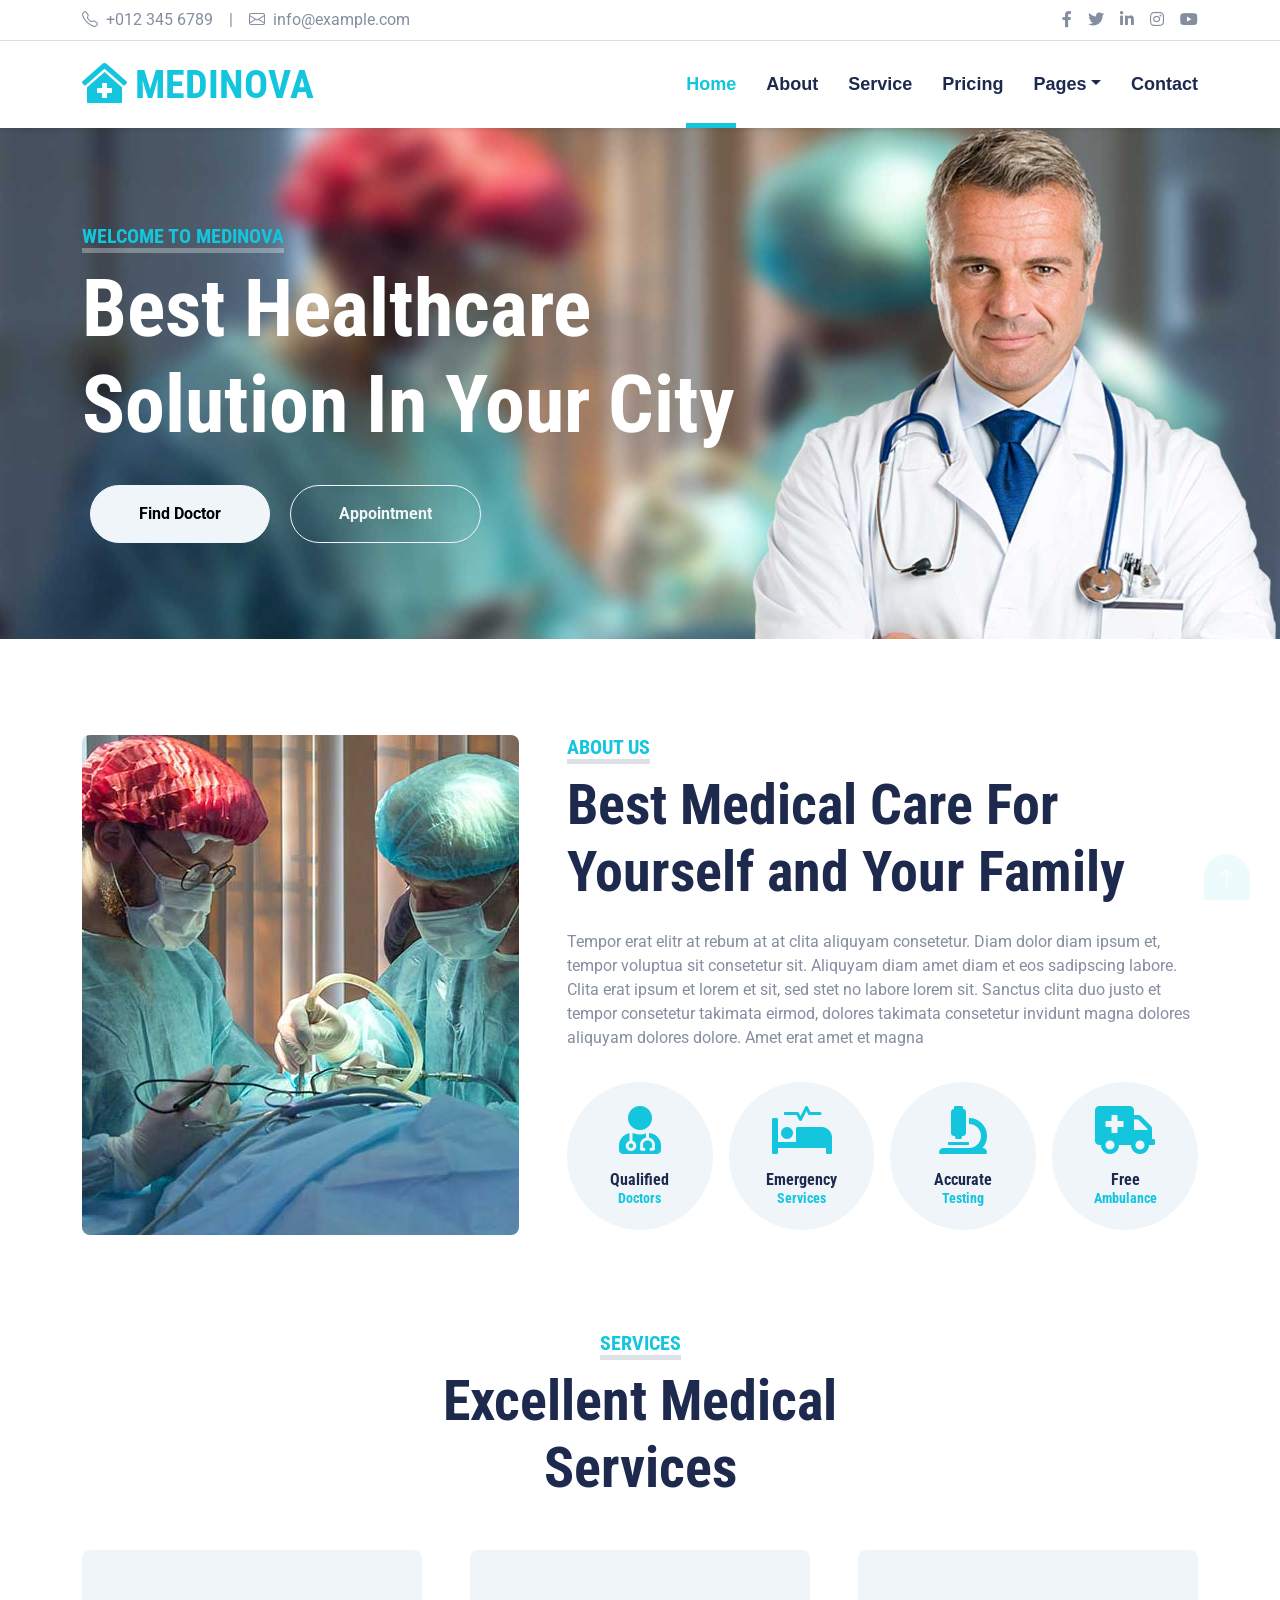
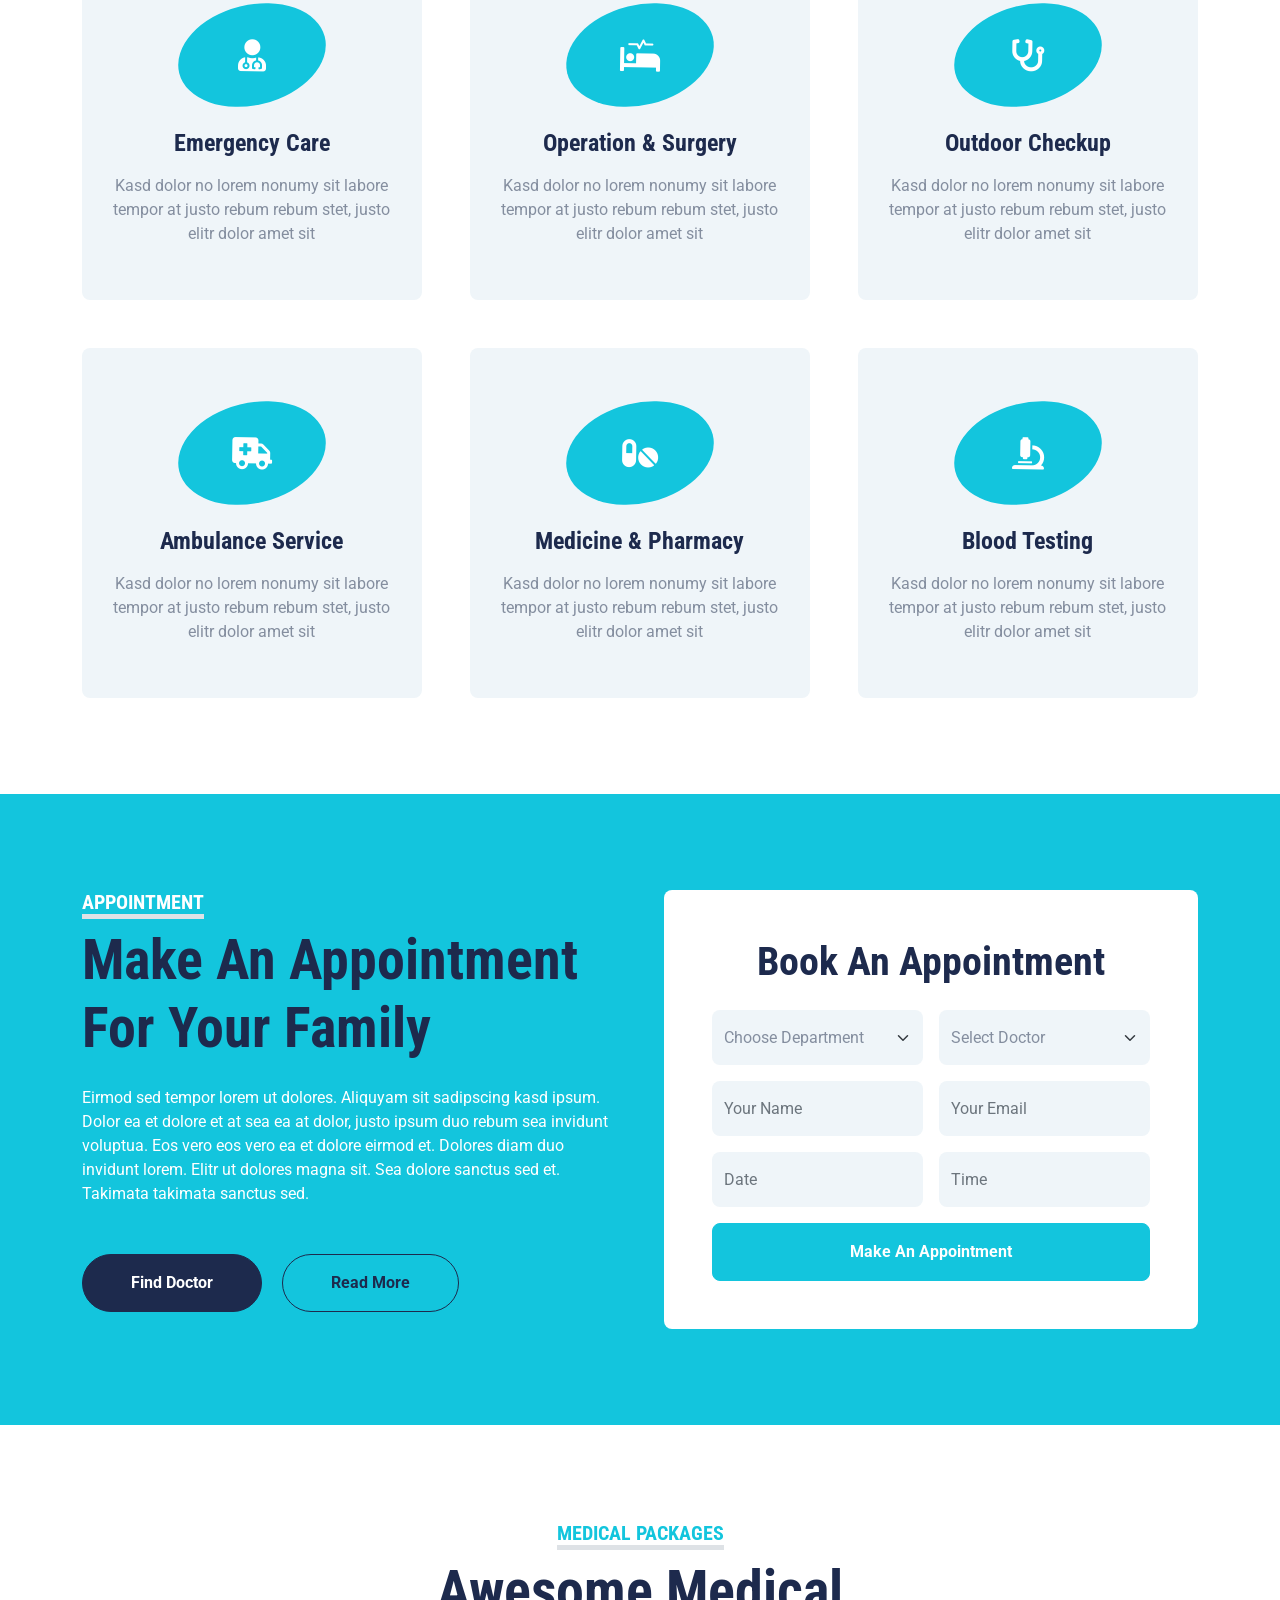
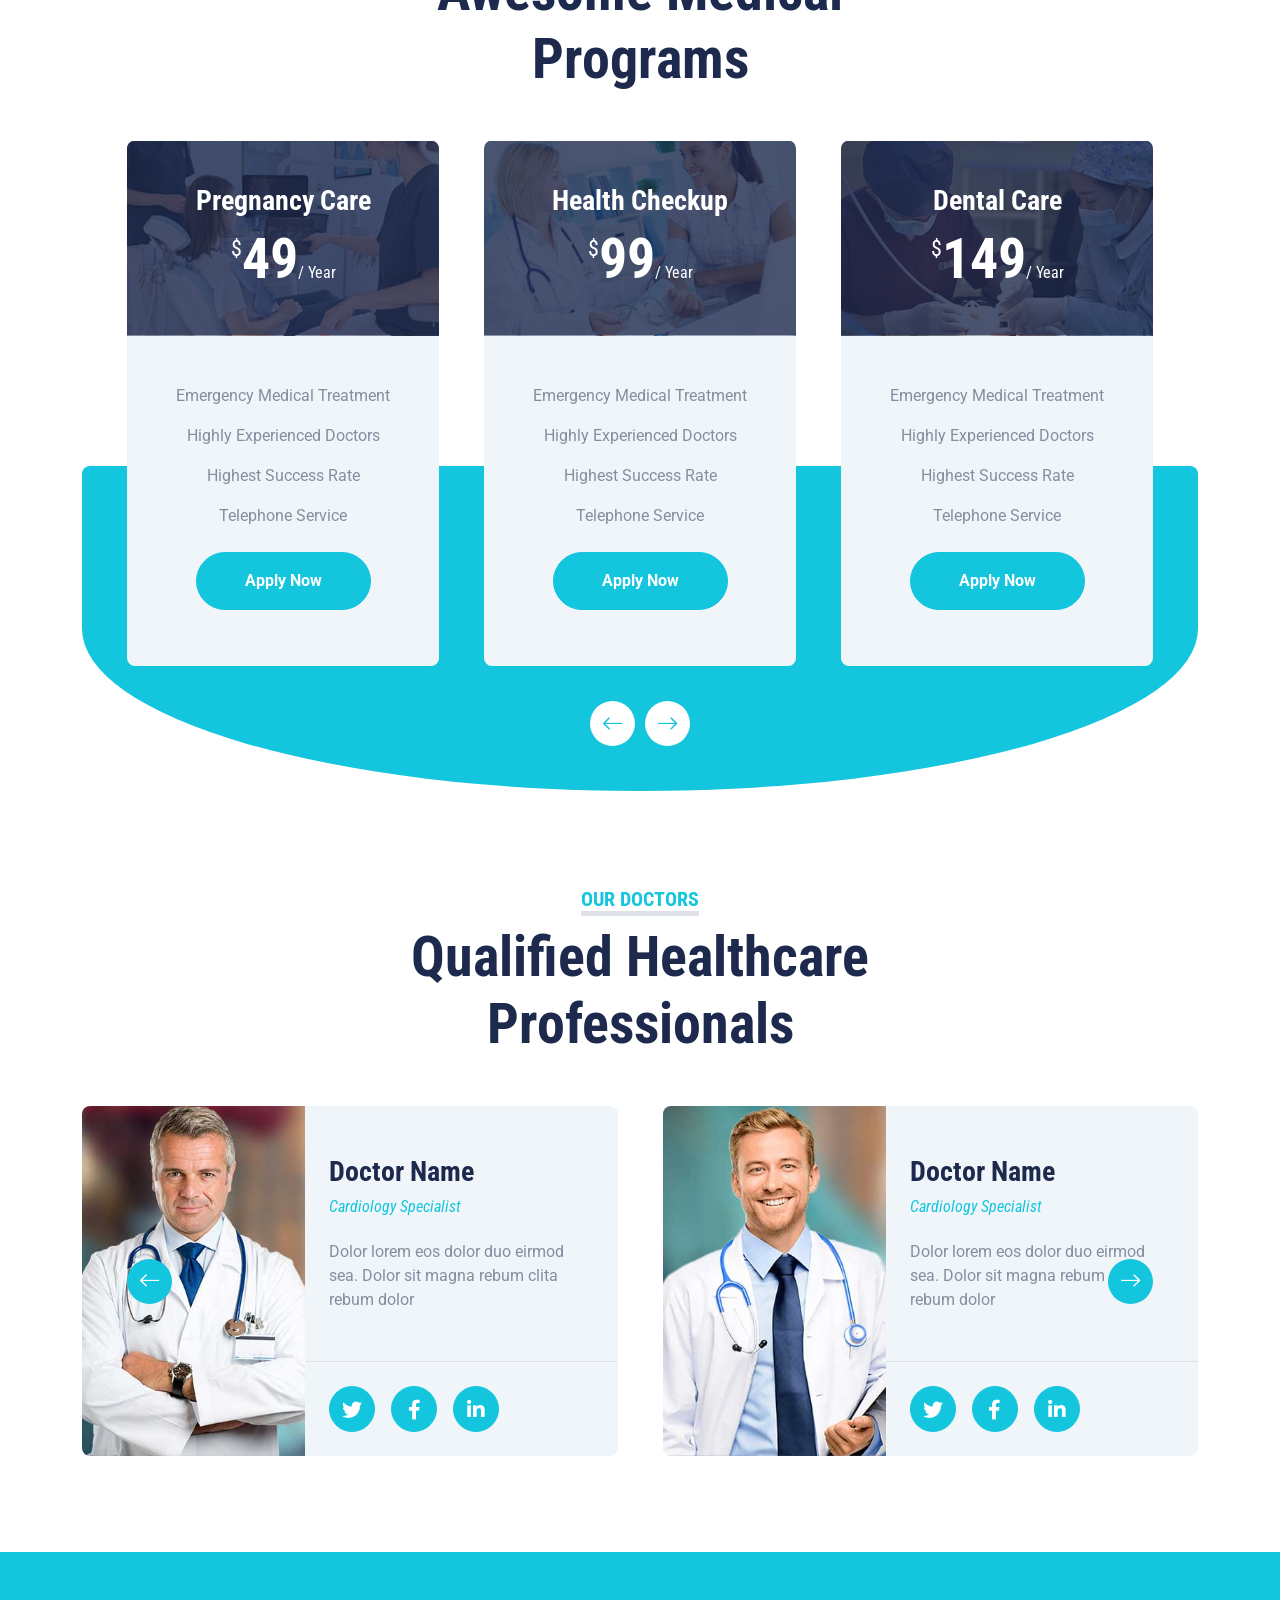
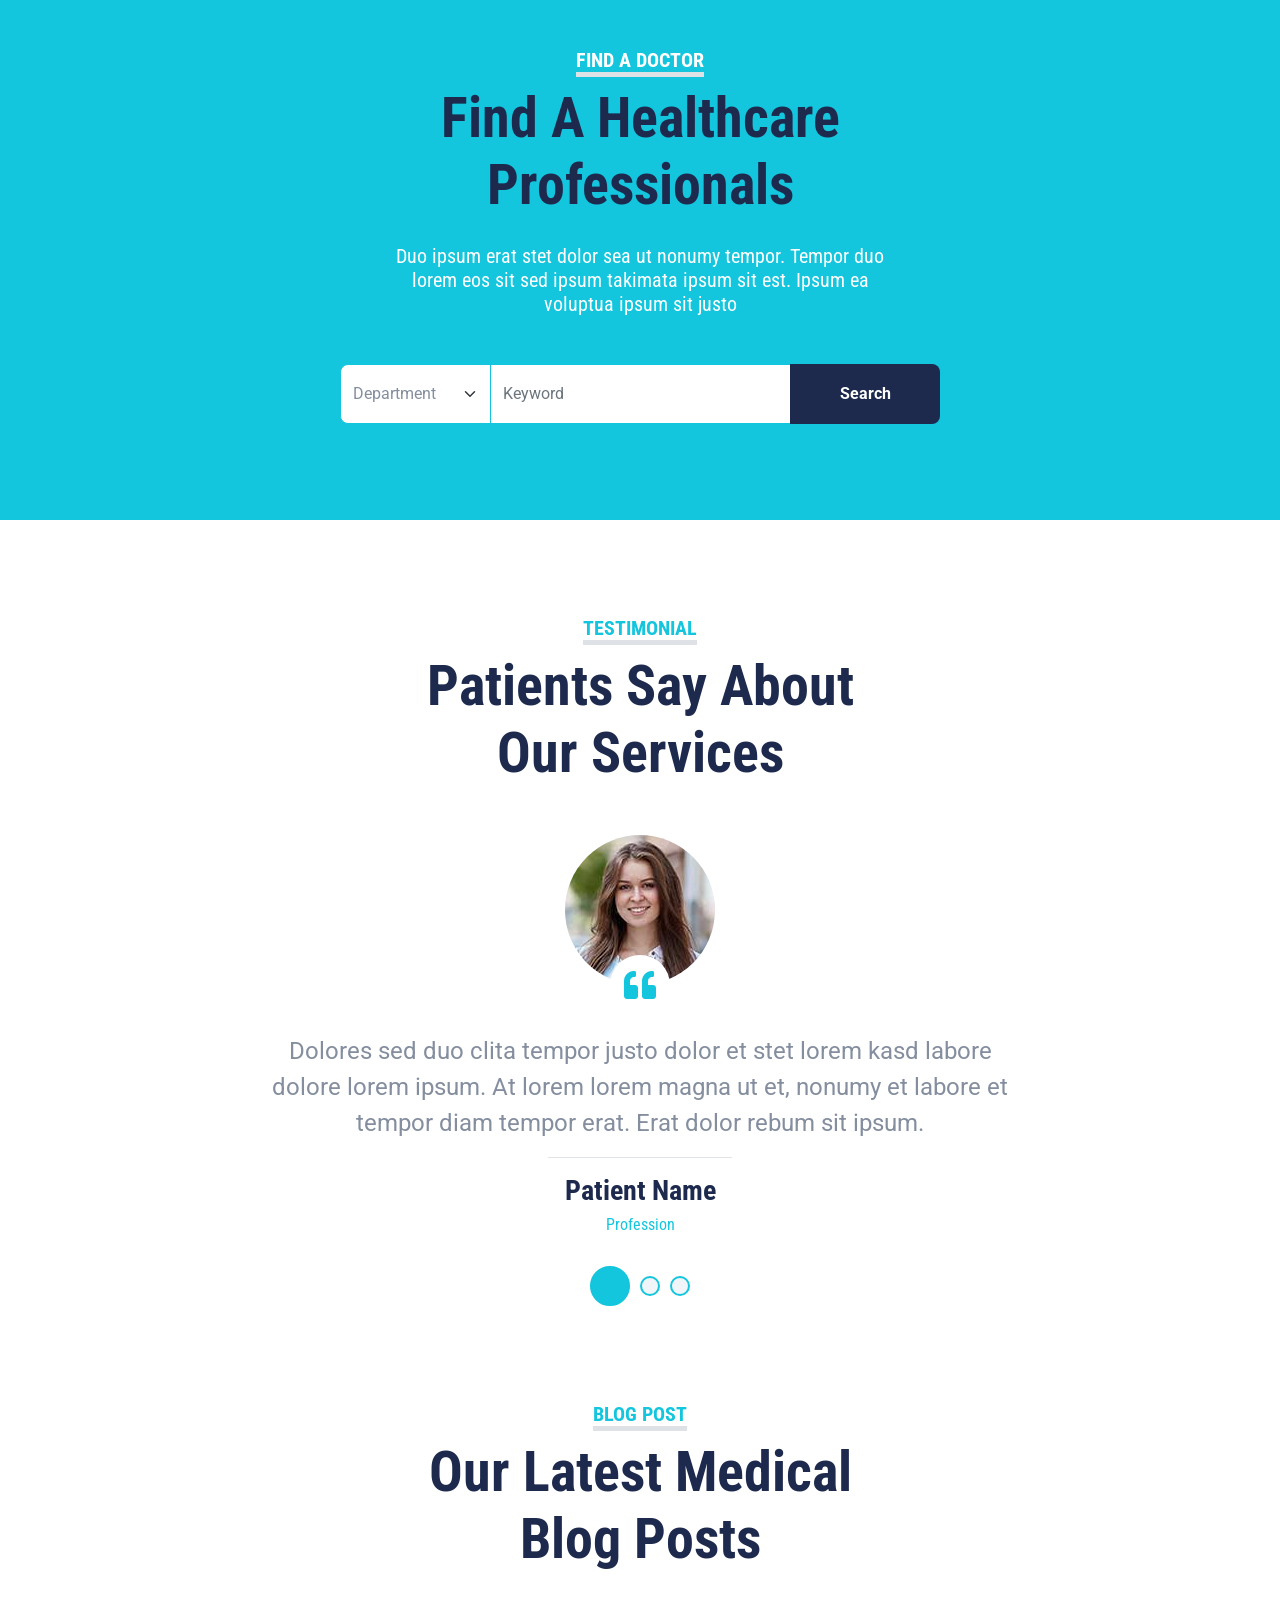
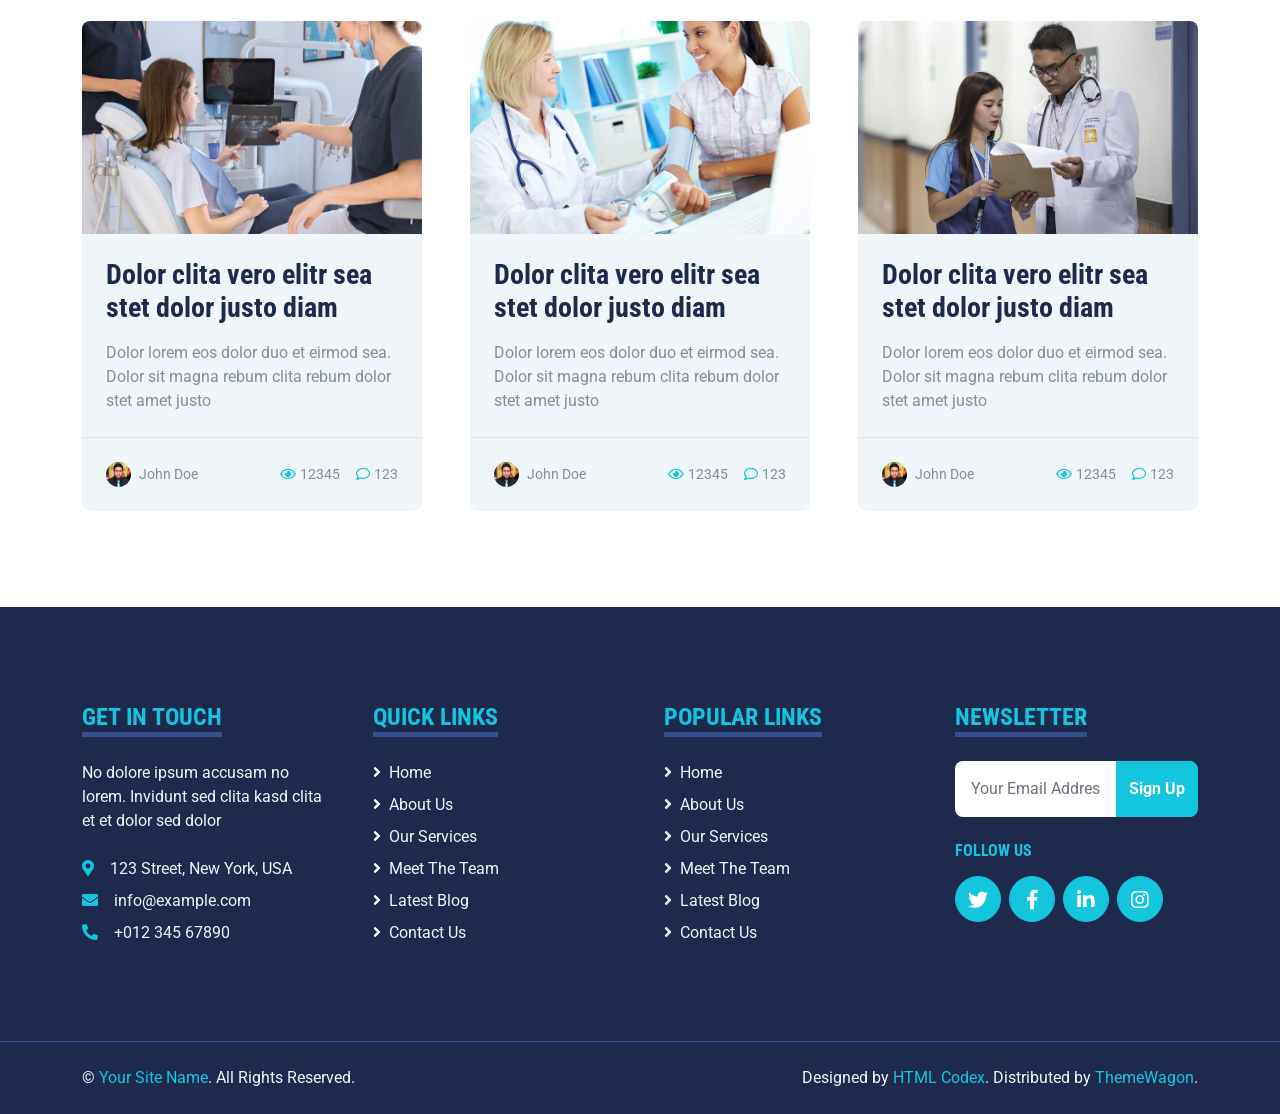
==== index.html @ a8105277 "Initial import of Medinova template for dinosaur conversion" ====
<!DOCTYPE html>
<html lang="en">

<head>
    <meta charset="utf-8">
    <title>MEDINOVA - Hospital Website Template</title>
    <meta content="width=device-width, initial-scale=1.0" name="viewport">
    <meta content="Free HTML Templates" name="keywords">
    <meta content="Free HTML Templates" name="description">

    <!-- Favicon -->
    <link href="img/favicon.ico" rel="icon">

    <!-- Google Web Fonts -->
    <link rel="preconnect" href="https://fonts.gstatic.com">
    <link
        href="https://fonts.googleapis.com/css2?family=Roboto+Condensed:wght@400;700&family=Roboto:wght@400;700&display=swap"
        rel="stylesheet">

    <!-- Icon Font Stylesheet -->
    <link href="https://cdnjs.cloudflare.com/ajax/libs/font-awesome/5.15.0/css/all.min.css" rel="stylesheet">
    <link href="https://cdn.jsdelivr.net/npm/bootstrap-icons@1.4.1/font/bootstrap-icons.css" rel="stylesheet">

    <!-- Libraries Stylesheet -->
    <link href="lib/owlcarousel/assets/owl.carousel.min.css" rel="stylesheet">
    <link href="lib/tempusdominus/css/tempusdominus-bootstrap-4.min.css" rel="stylesheet" />

    <!-- Customized Bootstrap Stylesheet -->
    <link href="css/bootstrap.min.css" rel="stylesheet">

    <!-- Template Stylesheet -->
    <link href="css/style.css" rel="stylesheet">
</head>

<body>
    <!-- Topbar Start -->
    <div class="container-fluid py-2 border-bottom d-none d-lg-block">
        <div class="container">
            <div class="row">
                <div class="col-md-6 text-center text-lg-start mb-2 mb-lg-0">
                    <div class="d-inline-flex align-items-center">
                        <a class="text-decoration-none text-body pe-3" href="#!"><i
                                class="bi bi-telephone me-2"></i>+012
                            345 6789</a>
                        <span class="text-body">|</span>
                        <a class="text-decoration-none text-body px-3" href="#!"><i
                                class="bi bi-envelope me-2"></i>info@example.com</a>
                    </div>
                </div>
                <div class="col-md-6 text-center text-lg-end">
                    <div class="d-inline-flex align-items-center">
                        <a class="text-body px-2" href="#!">
                            <i class="fab fa-facebook-f"></i>
                        </a>
                        <a class="text-body px-2" href="#!">
                            <i class="fab fa-twitter"></i>
                        </a>
                        <a class="text-body px-2" href="#!">
                            <i class="fab fa-linkedin-in"></i>
                        </a>
                        <a class="text-body px-2" href="#!">
                            <i class="fab fa-instagram"></i>
                        </a>
                        <a class="text-body ps-2" href="#!">
                            <i class="fab fa-youtube"></i>
                        </a>
                    </div>
                </div>
            </div>
        </div>
    </div>
    <!-- Topbar End -->


    <!-- Navbar Start -->
    <div class="container-fluid sticky-top bg-white shadow-sm">
        <div class="container">
            <nav class="navbar navbar-expand-lg bg-white navbar-light py-3 py-lg-0">
                <a href="index.html" class="navbar-brand">
                    <h1 class="m-0 text-uppercase text-primary"><i class="fa fa-clinic-medical me-2"></i>Medinova</h1>
                </a>
                <button class="navbar-toggler" type="button" data-bs-toggle="collapse" data-bs-target="#navbarCollapse">
                    <span class="navbar-toggler-icon"></span>
                </button>
                <div class="collapse navbar-collapse" id="navbarCollapse">
                    <div class="navbar-nav ms-auto py-0">
                        <a href="index.html" class="nav-item nav-link active">Home</a>
                        <a href="about.html" class="nav-item nav-link">About</a>
                        <a href="service.html" class="nav-item nav-link">Service</a>
                        <a href="price.html" class="nav-item nav-link">Pricing</a>
                        <div class="nav-item dropdown">
                            <a href="#" class="nav-link dropdown-toggle" data-bs-toggle="dropdown">Pages</a>
                            <div class="dropdown-menu m-0">
                                <a href="blog.html" class="dropdown-item">Blog Grid</a>
                                <a href="detail.html" class="dropdown-item">Blog Detail</a>
                                <a href="team.html" class="dropdown-item">The Team</a>
                                <a href="testimonial.html" class="dropdown-item">Testimonial</a>
                                <a href="appointment.html" class="dropdown-item">Appointment</a>
                                <a href="search.html" class="dropdown-item">Search</a>
                            </div>
                        </div>
                        <a href="contact.html" class="nav-item nav-link">Contact</a>
                    </div>
                </div>
            </nav>
        </div>
    </div>
    <!-- Navbar End -->


    <!-- Hero Start -->
    <div class="container-fluid bg-primary py-5 mb-5 hero-header">
        <div class="container py-5">
            <div class="row justify-content-start">
                <div class="col-lg-8 text-center text-lg-start">
                    <h5 class="d-inline-block text-primary text-uppercase border-bottom border-5"
                        style="border-color: rgba(256, 256, 256, .3) !important;">Welcome To Medinova</h5>
                    <h1 class="display-1 text-white mb-md-4">Best Healthcare Solution In Your City</h1>
                    <div class="pt-2">
                        <a href="#!" class="btn btn-light rounded-pill py-md-3 px-md-5 mx-2">Find Doctor</a>
                        <a href="#!" class="btn btn-outline-light rounded-pill py-md-3 px-md-5 mx-2">Appointment</a>
                    </div>
                </div>
            </div>
        </div>
    </div>
    <!-- Hero End -->


    <!-- About Start -->
    <div class="container-fluid py-5">
        <div class="container">
            <div class="row gx-5">
                <div class="col-lg-5 mb-5 mb-lg-0" style="min-height: 500px;">
                    <div class="position-relative h-100">
                        <img class="position-absolute w-100 h-100 rounded" src="img/about.jpg"
                            style="object-fit: cover;">
                    </div>
                </div>
                <div class="col-lg-7">
                    <div class="mb-4">
                        <h5 class="d-inline-block text-primary text-uppercase border-bottom border-5">About Us</h5>
                        <h1 class="display-4">Best Medical Care For Yourself and Your Family</h1>
                    </div>
                    <p>Tempor erat elitr at rebum at at clita aliquyam consetetur. Diam dolor diam ipsum et, tempor
                        voluptua sit consetetur sit. Aliquyam diam amet diam et eos sadipscing labore. Clita erat ipsum
                        et lorem et sit, sed stet no labore lorem sit. Sanctus clita duo justo et tempor consetetur
                        takimata eirmod, dolores takimata consetetur invidunt magna dolores aliquyam dolores dolore.
                        Amet erat amet et magna</p>
                    <div class="row g-3 pt-3">
                        <div class="col-sm-3 col-6">
                            <div class="bg-light text-center rounded-circle py-4">
                                <i class="fa fa-3x fa-user-md text-primary mb-3"></i>
                                <h6 class="mb-0">Qualified<small class="d-block text-primary">Doctors</small></h6>
                            </div>
                        </div>
                        <div class="col-sm-3 col-6">
                            <div class="bg-light text-center rounded-circle py-4">
                                <i class="fa fa-3x fa-procedures text-primary mb-3"></i>
                                <h6 class="mb-0">Emergency<small class="d-block text-primary">Services</small></h6>
                            </div>
                        </div>
                        <div class="col-sm-3 col-6">
                            <div class="bg-light text-center rounded-circle py-4">
                                <i class="fa fa-3x fa-microscope text-primary mb-3"></i>
                                <h6 class="mb-0">Accurate<small class="d-block text-primary">Testing</small></h6>
                            </div>
                        </div>
                        <div class="col-sm-3 col-6">
                            <div class="bg-light text-center rounded-circle py-4">
                                <i class="fa fa-3x fa-ambulance text-primary mb-3"></i>
                                <h6 class="mb-0">Free<small class="d-block text-primary">Ambulance</small></h6>
                            </div>
                        </div>
                    </div>
                </div>
            </div>
        </div>
    </div>
    <!-- About End -->


    <!-- Services Start -->
    <div class="container-fluid py-5">
        <div class="container">
            <div class="text-center mx-auto mb-5" style="max-width: 500px;">
                <h5 class="d-inline-block text-primary text-uppercase border-bottom border-5">Services</h5>
                <h1 class="display-4">Excellent Medical Services</h1>
            </div>
            <div class="row g-5">
                <div class="col-lg-4 col-md-6">
                    <div
                        class="service-item bg-light rounded d-flex flex-column align-items-center justify-content-center text-center">
                        <div class="service-icon mb-4">
                            <i class="fa fa-2x fa-user-md text-white"></i>
                        </div>
                        <h4 class="mb-3">Emergency Care</h4>
                        <p class="m-0">Kasd dolor no lorem nonumy sit labore tempor at justo rebum rebum stet, justo
                            elitr dolor amet sit</p>
                        <a class="btn btn-lg btn-primary rounded-pill" href="#!">
                            <i class="bi bi-arrow-right"></i>
                        </a>
                    </div>
                </div>
                <div class="col-lg-4 col-md-6">
                    <div
                        class="service-item bg-light rounded d-flex flex-column align-items-center justify-content-center text-center">
                        <div class="service-icon mb-4">
                            <i class="fa fa-2x fa-procedures text-white"></i>
                        </div>
                        <h4 class="mb-3">Operation & Surgery</h4>
                        <p class="m-0">Kasd dolor no lorem nonumy sit labore tempor at justo rebum rebum stet, justo
                            elitr dolor amet sit</p>
                        <a class="btn btn-lg btn-primary rounded-pill" href="#!">
                            <i class="bi bi-arrow-right"></i>
                        </a>
                    </div>
                </div>
                <div class="col-lg-4 col-md-6">
                    <div
                        class="service-item bg-light rounded d-flex flex-column align-items-center justify-content-center text-center">
                        <div class="service-icon mb-4">
                            <i class="fa fa-2x fa-stethoscope text-white"></i>
                        </div>
                        <h4 class="mb-3">Outdoor Checkup</h4>
                        <p class="m-0">Kasd dolor no lorem nonumy sit labore tempor at justo rebum rebum stet, justo
                            elitr dolor amet sit</p>
                        <a class="btn btn-lg btn-primary rounded-pill" href="#!">
                            <i class="bi bi-arrow-right"></i>
                        </a>
                    </div>
                </div>
                <div class="col-lg-4 col-md-6">
                    <div
                        class="service-item bg-light rounded d-flex flex-column align-items-center justify-content-center text-center">
                        <div class="service-icon mb-4">
                            <i class="fa fa-2x fa-ambulance text-white"></i>
                        </div>
                        <h4 class="mb-3">Ambulance Service</h4>
                        <p class="m-0">Kasd dolor no lorem nonumy sit labore tempor at justo rebum rebum stet, justo
                            elitr dolor amet sit</p>
                        <a class="btn btn-lg btn-primary rounded-pill" href="#!">
                            <i class="bi bi-arrow-right"></i>
                        </a>
                    </div>
                </div>
                <div class="col-lg-4 col-md-6">
                    <div
                        class="service-item bg-light rounded d-flex flex-column align-items-center justify-content-center text-center">
                        <div class="service-icon mb-4">
                            <i class="fa fa-2x fa-pills text-white"></i>
                        </div>
                        <h4 class="mb-3">Medicine & Pharmacy</h4>
                        <p class="m-0">Kasd dolor no lorem nonumy sit labore tempor at justo rebum rebum stet, justo
                            elitr dolor amet sit</p>
                        <a class="btn btn-lg btn-primary rounded-pill" href="#!">
                            <i class="bi bi-arrow-right"></i>
                        </a>
                    </div>
                </div>
                <div class="col-lg-4 col-md-6">
                    <div
                        class="service-item bg-light rounded d-flex flex-column align-items-center justify-content-center text-center">
                        <div class="service-icon mb-4">
                            <i class="fa fa-2x fa-microscope text-white"></i>
                        </div>
                        <h4 class="mb-3">Blood Testing</h4>
                        <p class="m-0">Kasd dolor no lorem nonumy sit labore tempor at justo rebum rebum stet, justo
                            elitr dolor amet sit</p>
                        <a class="btn btn-lg btn-primary rounded-pill" href="#!">
                            <i class="bi bi-arrow-right"></i>
                        </a>
                    </div>
                </div>
            </div>
        </div>
    </div>
    <!-- Services End -->


    <!-- Appointment Start -->
    <div class="container-fluid bg-primary my-5 py-5">
        <div class="container py-5">
            <div class="row gx-5">
                <div class="col-lg-6 mb-5 mb-lg-0">
                    <div class="mb-4">
                        <h5 class="d-inline-block text-white text-uppercase border-bottom border-5">Appointment</h5>
                        <h1 class="display-4">Make An Appointment For Your Family</h1>
                    </div>
                    <p class="text-white mb-5">Eirmod sed tempor lorem ut dolores. Aliquyam sit sadipscing kasd ipsum.
                        Dolor ea et dolore et at sea ea at dolor, justo ipsum duo rebum sea invidunt voluptua. Eos vero
                        eos vero ea et dolore eirmod et. Dolores diam duo invidunt lorem. Elitr ut dolores magna sit.
                        Sea dolore sanctus sed et. Takimata takimata sanctus sed.</p>
                    <a class="btn btn-dark rounded-pill py-3 px-5 me-3" href="#!">Find Doctor</a>
                    <a class="btn btn-outline-dark rounded-pill py-3 px-5" href="#!">Read More</a>
                </div>
                <div class="col-lg-6">
                    <div class="bg-white text-center rounded p-5">
                        <h1 class="mb-4">Book An Appointment</h1>
                        <form>
                            <div class="row g-3">
                                <div class="col-12 col-sm-6">
                                    <select class="form-select bg-light border-0" style="height: 55px;">
                                        <option selected>Choose Department</option>
                                        <option value="1">Department 1</option>
                                        <option value="2">Department 2</option>
                                        <option value="3">Department 3</option>
                                    </select>
                                </div>
                                <div class="col-12 col-sm-6">
                                    <select class="form-select bg-light border-0" style="height: 55px;">
                                        <option selected>Select Doctor</option>
                                        <option value="1">Doctor 1</option>
                                        <option value="2">Doctor 2</option>
                                        <option value="3">Doctor 3</option>
                                    </select>
                                </div>
                                <div class="col-12 col-sm-6">
                                    <input type="text" class="form-control bg-light border-0" placeholder="Your Name"
                                        style="height: 55px;">
                                </div>
                                <div class="col-12 col-sm-6">
                                    <input type="email" class="form-control bg-light border-0" placeholder="Your Email"
                                        style="height: 55px;">
                                </div>
                                <div class="col-12 col-sm-6">
                                    <div class="date" id="date" data-target-input="nearest">
                                        <input type="text" class="form-control bg-light border-0 datetimepicker-input"
                                            placeholder="Date" data-target="#date" data-toggle="datetimepicker"
                                            style="height: 55px;">
                                    </div>
                                </div>
                                <div class="col-12 col-sm-6">
                                    <div class="time" id="time" data-target-input="nearest">
                                        <input type="text" class="form-control bg-light border-0 datetimepicker-input"
                                            placeholder="Time" data-target="#time" data-toggle="datetimepicker"
                                            style="height: 55px;">
                                    </div>
                                </div>
                                <div class="col-12">
                                    <button class="btn btn-primary w-100 py-3" type="submit">Make An
                                        Appointment</button>
                                </div>
                            </div>
                        </form>
                    </div>
                </div>
            </div>
        </div>
    </div>
    <!-- Appointment End -->


    <!-- Pricing Plan Start -->
    <div class="container-fluid py-5">
        <div class="container">
            <div class="text-center mx-auto mb-5" style="max-width: 500px;">
                <h5 class="d-inline-block text-primary text-uppercase border-bottom border-5">Medical Packages</h5>
                <h1 class="display-4">Awesome Medical Programs</h1>
            </div>
            <div class="owl-carousel price-carousel position-relative" style="padding: 0 45px 45px 45px;">
                <div class="bg-light rounded text-center">
                    <div class="position-relative">
                        <img class="img-fluid rounded-top" src="img/price-1.jpg" alt="">
                        <div class="position-absolute w-100 h-100 top-50 start-50 translate-middle rounded-top d-flex flex-column align-items-center justify-content-center"
                            style="background: rgba(29, 42, 77, .8);">
                            <h3 class="text-white">Pregnancy Care</h3>
                            <h1 class="display-4 text-white mb-0">
                                <small class="align-top fw-normal"
                                    style="font-size: 22px; line-height: 45px;">$</small>49<small
                                    class="align-bottom fw-normal" style="font-size: 16px; line-height: 40px;">/
                                    Year</small>
                            </h1>
                        </div>
                    </div>
                    <div class="text-center py-5">
                        <p>Emergency Medical Treatment</p>
                        <p>Highly Experienced Doctors</p>
                        <p>Highest Success Rate</p>
                        <p>Telephone Service</p>
                        <a href="#!" class="btn btn-primary rounded-pill py-3 px-5 my-2">Apply Now</a>
                    </div>
                </div>
                <div class="bg-light rounded text-center">
                    <div class="position-relative">
                        <img class="img-fluid rounded-top" src="img/price-2.jpg" alt="">
                        <div class="position-absolute w-100 h-100 top-50 start-50 translate-middle rounded-top d-flex flex-column align-items-center justify-content-center"
                            style="background: rgba(29, 42, 77, .8);">
                            <h3 class="text-white">Health Checkup</h3>
                            <h1 class="display-4 text-white mb-0">
                                <small class="align-top fw-normal"
                                    style="font-size: 22px; line-height: 45px;">$</small>99<small
                                    class="align-bottom fw-normal" style="font-size: 16px; line-height: 40px;">/
                                    Year</small>
                            </h1>
                        </div>
                    </div>
                    <div class="text-center py-5">
                        <p>Emergency Medical Treatment</p>
                        <p>Highly Experienced Doctors</p>
                        <p>Highest Success Rate</p>
                        <p>Telephone Service</p>
                        <a href="#!" class="btn btn-primary rounded-pill py-3 px-5 my-2">Apply Now</a>
                    </div>
                </div>
                <div class="bg-light rounded text-center">
                    <div class="position-relative">
                        <img class="img-fluid rounded-top" src="img/price-3.jpg" alt="">
                        <div class="position-absolute w-100 h-100 top-50 start-50 translate-middle rounded-top d-flex flex-column align-items-center justify-content-center"
                            style="background: rgba(29, 42, 77, .8);">
                            <h3 class="text-white">Dental Care</h3>
                            <h1 class="display-4 text-white mb-0">
                                <small class="align-top fw-normal"
                                    style="font-size: 22px; line-height: 45px;">$</small>149<small
                                    class="align-bottom fw-normal" style="font-size: 16px; line-height: 40px;">/
                                    Year</small>
                            </h1>
                        </div>
                    </div>
                    <div class="text-center py-5">
                        <p>Emergency Medical Treatment</p>
                        <p>Highly Experienced Doctors</p>
                        <p>Highest Success Rate</p>
                        <p>Telephone Service</p>
                        <a href="#!" class="btn btn-primary rounded-pill py-3 px-5 my-2">Apply Now</a>
                    </div>
                </div>
                <div class="bg-light rounded text-center">
                    <div class="position-relative">
                        <img class="img-fluid rounded-top" src="img/price-4.jpg" alt="">
                        <div class="position-absolute w-100 h-100 top-50 start-50 translate-middle rounded-top d-flex flex-column align-items-center justify-content-center"
                            style="background: rgba(29, 42, 77, .8);">
                            <h3 class="text-white">Operation & Surgery</h3>
                            <h1 class="display-4 text-white mb-0">
                                <small class="align-top fw-normal"
                                    style="font-size: 22px; line-height: 45px;">$</small>199<small
                                    class="align-bottom fw-normal" style="font-size: 16px; line-height: 40px;">/
                                    Year</small>
                            </h1>
                        </div>
                    </div>
                    <div class="text-center py-5">
                        <p>Emergency Medical Treatment</p>
                        <p>Highly Experienced Doctors</p>
                        <p>Highest Success Rate</p>
                        <p>Telephone Service</p>
                        <a href="#!" class="btn btn-primary rounded-pill py-3 px-5 my-2">Apply Now</a>
                    </div>
                </div>
            </div>
        </div>
    </div>
    <!-- Pricing Plan End -->


    <!-- Team Start -->
    <div class="container-fluid py-5">
        <div class="container">
            <div class="text-center mx-auto mb-5" style="max-width: 500px;">
                <h5 class="d-inline-block text-primary text-uppercase border-bottom border-5">Our Doctors</h5>
                <h1 class="display-4">Qualified Healthcare Professionals</h1>
            </div>
            <div class="owl-carousel team-carousel position-relative">
                <div class="team-item">
                    <div class="row g-0 bg-light rounded overflow-hidden">
                        <div class="col-12 col-sm-5 h-100">
                            <img class="img-fluid h-100" src="img/team-1.jpg" style="object-fit: cover;">
                        </div>
                        <div class="col-12 col-sm-7 h-100 d-flex flex-column">
                            <div class="mt-auto p-4">
                                <h3>Doctor Name</h3>
                                <h6 class="fw-normal fst-italic text-primary mb-4">Cardiology Specialist</h6>
                                <p class="m-0">Dolor lorem eos dolor duo eirmod sea. Dolor sit magna rebum clita rebum
                                    dolor</p>
                            </div>
                            <div class="d-flex mt-auto border-top p-4">
                                <a class="btn btn-lg btn-primary btn-lg-square rounded-circle me-3" href="#!"><i
                                        class="fab fa-twitter"></i></a>
                                <a class="btn btn-lg btn-primary btn-lg-square rounded-circle me-3" href="#!"><i
                                        class="fab fa-facebook-f"></i></a>
                                <a class="btn btn-lg btn-primary btn-lg-square rounded-circle" href="#!"><i
                                        class="fab fa-linkedin-in"></i></a>
                            </div>
                        </div>
                    </div>
                </div>
                <div class="team-item">
                    <div class="row g-0 bg-light rounded overflow-hidden">
                        <div class="col-12 col-sm-5 h-100">
                            <img class="img-fluid h-100" src="img/team-2.jpg" style="object-fit: cover;">
                        </div>
                        <div class="col-12 col-sm-7 h-100 d-flex flex-column">
                            <div class="mt-auto p-4">
                                <h3>Doctor Name</h3>
                                <h6 class="fw-normal fst-italic text-primary mb-4">Cardiology Specialist</h6>
                                <p class="m-0">Dolor lorem eos dolor duo eirmod sea. Dolor sit magna rebum clita rebum
                                    dolor</p>
                            </div>
                            <div class="d-flex mt-auto border-top p-4">
                                <a class="btn btn-lg btn-primary btn-lg-square rounded-circle me-3" href="#!"><i
                                        class="fab fa-twitter"></i></a>
                                <a class="btn btn-lg btn-primary btn-lg-square rounded-circle me-3" href="#!"><i
                                        class="fab fa-facebook-f"></i></a>
                                <a class="btn btn-lg btn-primary btn-lg-square rounded-circle" href="#!"><i
                                        class="fab fa-linkedin-in"></i></a>
                            </div>
                        </div>
                    </div>
                </div>
                <div class="team-item">
                    <div class="row g-0 bg-light rounded overflow-hidden">
                        <div class="col-12 col-sm-5 h-100">
                            <img class="img-fluid h-100" src="img/team-3.jpg" style="object-fit: cover;">
                        </div>
                        <div class="col-12 col-sm-7 h-100 d-flex flex-column">
                            <div class="mt-auto p-4">
                                <h3>Doctor Name</h3>
                                <h6 class="fw-normal fst-italic text-primary mb-4">Cardiology Specialist</h6>
                                <p class="m-0">Dolor lorem eos dolor duo eirmod sea. Dolor sit magna rebum clita rebum
                                    dolor</p>
                            </div>
                            <div class="d-flex mt-auto border-top p-4">
                                <a class="btn btn-lg btn-primary btn-lg-square rounded-circle me-3" href="#!"><i
                                        class="fab fa-twitter"></i></a>
                                <a class="btn btn-lg btn-primary btn-lg-square rounded-circle me-3" href="#!"><i
                                        class="fab fa-facebook-f"></i></a>
                                <a class="btn btn-lg btn-primary btn-lg-square rounded-circle" href="#!"><i
                                        class="fab fa-linkedin-in"></i></a>
                            </div>
                        </div>
                    </div>
                </div>
            </div>
        </div>
    </div>
    <!-- Team End -->


    <!-- Search Start -->
    <div class="container-fluid bg-primary my-5 py-5">
        <div class="container py-5">
            <div class="text-center mx-auto mb-5" style="max-width: 500px;">
                <h5 class="d-inline-block text-white text-uppercase border-bottom border-5">Find A Doctor</h5>
                <h1 class="display-4 mb-4">Find A Healthcare Professionals</h1>
                <h5 class="text-white fw-normal">Duo ipsum erat stet dolor sea ut nonumy tempor. Tempor duo lorem eos
                    sit sed ipsum takimata ipsum sit est. Ipsum ea voluptua ipsum sit justo</h5>
            </div>
            <div class="mx-auto" style="width: 100%; max-width: 600px;">
                <div class="input-group">
                    <select class="form-select border-primary w-25" style="height: 60px;">
                        <option selected>Department</option>
                        <option value="1">Department 1</option>
                        <option value="2">Department 2</option>
                        <option value="3">Department 3</option>
                    </select>
                    <input type="text" class="form-control border-primary w-50" placeholder="Keyword">
                    <button class="btn btn-dark border-0 w-25">Search</button>
                </div>
            </div>
        </div>
    </div>
    <!-- Search End -->


    <!-- Testimonial Start -->
    <div class="container-fluid py-5">
        <div class="container">
            <div class="text-center mx-auto mb-5" style="max-width: 500px;">
                <h5 class="d-inline-block text-primary text-uppercase border-bottom border-5">Testimonial</h5>
                <h1 class="display-4">Patients Say About Our Services</h1>
            </div>
            <div class="row justify-content-center">
                <div class="col-lg-8">
                    <div class="owl-carousel testimonial-carousel">
                        <div class="testimonial-item text-center">
                            <div class="position-relative mb-5">
                                <img class="img-fluid rounded-circle mx-auto" src="img/testimonial-1.jpg" alt="">
                                <div class="position-absolute top-100 start-50 translate-middle d-flex align-items-center justify-content-center bg-white rounded-circle"
                                    style="width: 60px; height: 60px;">
                                    <i class="fa fa-quote-left fa-2x text-primary"></i>
                                </div>
                            </div>
                            <p class="fs-4 fw-normal">Dolores sed duo clita tempor justo dolor et stet lorem kasd labore
                                dolore lorem ipsum. At lorem lorem magna ut et, nonumy et labore et tempor diam tempor
                                erat. Erat dolor rebum sit ipsum.</p>
                            <hr class="w-25 mx-auto">
                            <h3>Patient Name</h3>
                            <h6 class="fw-normal text-primary mb-3">Profession</h6>
                        </div>
                        <div class="testimonial-item text-center">
                            <div class="position-relative mb-5">
                                <img class="img-fluid rounded-circle mx-auto" src="img/testimonial-2.jpg" alt="">
                                <div class="position-absolute top-100 start-50 translate-middle d-flex align-items-center justify-content-center bg-white rounded-circle"
                                    style="width: 60px; height: 60px;">
                                    <i class="fa fa-quote-left fa-2x text-primary"></i>
                                </div>
                            </div>
                            <p class="fs-4 fw-normal">Dolores sed duo clita tempor justo dolor et stet lorem kasd labore
                                dolore lorem ipsum. At lorem lorem magna ut et, nonumy et labore et tempor diam tempor
                                erat. Erat dolor rebum sit ipsum.</p>
                            <hr class="w-25 mx-auto">
                            <h3>Patient Name</h3>
                            <h6 class="fw-normal text-primary mb-3">Profession</h6>
                        </div>
                        <div class="testimonial-item text-center">
                            <div class="position-relative mb-5">
                                <img class="img-fluid rounded-circle mx-auto" src="img/testimonial-3.jpg" alt="">
                                <div class="position-absolute top-100 start-50 translate-middle d-flex align-items-center justify-content-center bg-white rounded-circle"
                                    style="width: 60px; height: 60px;">
                                    <i class="fa fa-quote-left fa-2x text-primary"></i>
                                </div>
                            </div>
                            <p class="fs-4 fw-normal">Dolores sed duo clita tempor justo dolor et stet lorem kasd labore
                                dolore lorem ipsum. At lorem lorem magna ut et, nonumy et labore et tempor diam tempor
                                erat. Erat dolor rebum sit ipsum.</p>
                            <hr class="w-25 mx-auto">
                            <h3>Patient Name</h3>
                            <h6 class="fw-normal text-primary mb-3">Profession</h6>
                        </div>
                    </div>
                </div>
            </div>
        </div>
    </div>
    <!-- Testimonial End -->


    <!-- Blog Start -->
    <div class="container-fluid py-5">
        <div class="container">
            <div class="text-center mx-auto mb-5" style="max-width: 500px;">
                <h5 class="d-inline-block text-primary text-uppercase border-bottom border-5">Blog Post</h5>
                <h1 class="display-4">Our Latest Medical Blog Posts</h1>
            </div>
            <div class="row g-5">
                <div class="col-xl-4 col-lg-6">
                    <div class="bg-light rounded overflow-hidden">
                        <img class="img-fluid w-100" src="img/blog-1.jpg" alt="">
                        <div class="p-4">
                            <a class="h3 d-block mb-3" href="#!">Dolor clita vero elitr sea stet dolor justo diam</a>
                            <p class="m-0">Dolor lorem eos dolor duo et eirmod sea. Dolor sit magna
                                rebum clita rebum dolor stet amet justo</p>
                        </div>
                        <div class="d-flex justify-content-between border-top p-4">
                            <div class="d-flex align-items-center">
                                <img class="rounded-circle me-2" src="img/user.jpg" width="25" height="25" alt="">
                                <small>John Doe</small>
                            </div>
                            <div class="d-flex align-items-center">
                                <small class="ms-3"><i class="far fa-eye text-primary me-1"></i>12345</small>
                                <small class="ms-3"><i class="far fa-comment text-primary me-1"></i>123</small>
                            </div>
                        </div>
                    </div>
                </div>
                <div class="col-xl-4 col-lg-6">
                    <div class="bg-light rounded overflow-hidden">
                        <img class="img-fluid w-100" src="img/blog-2.jpg" alt="">
                        <div class="p-4">
                            <a class="h3 d-block mb-3" href="#!">Dolor clita vero elitr sea stet dolor justo diam</a>
                            <p class="m-0">Dolor lorem eos dolor duo et eirmod sea. Dolor sit magna
                                rebum clita rebum dolor stet amet justo</p>
                        </div>
                        <div class="d-flex justify-content-between border-top p-4">
                            <div class="d-flex align-items-center">
                                <img class="rounded-circle me-2" src="img/user.jpg" width="25" height="25" alt="">
                                <small>John Doe</small>
                            </div>
                            <div class="d-flex align-items-center">
                                <small class="ms-3"><i class="far fa-eye text-primary me-1"></i>12345</small>
                                <small class="ms-3"><i class="far fa-comment text-primary me-1"></i>123</small>
                            </div>
                        </div>
                    </div>
                </div>
                <div class="col-xl-4 col-lg-6">
                    <div class="bg-light rounded overflow-hidden">
                        <img class="img-fluid w-100" src="img/blog-3.jpg" alt="">
                        <div class="p-4">
                            <a class="h3 d-block mb-3" href="#!">Dolor clita vero elitr sea stet dolor justo diam</a>
                            <p class="m-0">Dolor lorem eos dolor duo et eirmod sea. Dolor sit magna
                                rebum clita rebum dolor stet amet justo</p>
                        </div>
                        <div class="d-flex justify-content-between border-top p-4">
                            <div class="d-flex align-items-center">
                                <img class="rounded-circle me-2" src="img/user.jpg" width="25" height="25" alt="">
                                <small>John Doe</small>
                            </div>
                            <div class="d-flex align-items-center">
                                <small class="ms-3"><i class="far fa-eye text-primary me-1"></i>12345</small>
                                <small class="ms-3"><i class="far fa-comment text-primary me-1"></i>123</small>
                            </div>
                        </div>
                    </div>
                </div>
            </div>
        </div>
    </div>
    <!-- Blog End -->


    <!-- Footer Start -->
    <div class="container-fluid bg-dark text-light mt-5 py-5">
        <div class="container py-5">
            <div class="row g-5">
                <div class="col-lg-3 col-md-6">
                    <h4 class="d-inline-block text-primary text-uppercase border-bottom border-5 border-secondary mb-4">
                        Get In Touch</h4>
                    <p class="mb-4">No dolore ipsum accusam no lorem. Invidunt sed clita kasd clita et et dolor sed
                        dolor</p>
                    <p class="mb-2"><i class="fa fa-map-marker-alt text-primary me-3"></i>123 Street, New York, USA</p>
                    <p class="mb-2"><i class="fa fa-envelope text-primary me-3"></i>info@example.com</p>
                    <p class="mb-0"><i class="fa fa-phone-alt text-primary me-3"></i>+012 345 67890</p>
                </div>
                <div class="col-lg-3 col-md-6">
                    <h4 class="d-inline-block text-primary text-uppercase border-bottom border-5 border-secondary mb-4">
                        Quick Links</h4>
                    <div class="d-flex flex-column justify-content-start">
                        <a class="text-light mb-2" href="#!"><i class="fa fa-angle-right me-2"></i>Home</a>
                        <a class="text-light mb-2" href="#!"><i class="fa fa-angle-right me-2"></i>About Us</a>
                        <a class="text-light mb-2" href="#!"><i class="fa fa-angle-right me-2"></i>Our Services</a>
                        <a class="text-light mb-2" href="#!"><i class="fa fa-angle-right me-2"></i>Meet The Team</a>
                        <a class="text-light mb-2" href="#!"><i class="fa fa-angle-right me-2"></i>Latest Blog</a>
                        <a class="text-light" href="#!"><i class="fa fa-angle-right me-2"></i>Contact Us</a>
                    </div>
                </div>
                <div class="col-lg-3 col-md-6">
                    <h4 class="d-inline-block text-primary text-uppercase border-bottom border-5 border-secondary mb-4">
                        Popular Links</h4>
                    <div class="d-flex flex-column justify-content-start">
                        <a class="text-light mb-2" href="#!"><i class="fa fa-angle-right me-2"></i>Home</a>
                        <a class="text-light mb-2" href="#!"><i class="fa fa-angle-right me-2"></i>About Us</a>
                        <a class="text-light mb-2" href="#!"><i class="fa fa-angle-right me-2"></i>Our Services</a>
                        <a class="text-light mb-2" href="#!"><i class="fa fa-angle-right me-2"></i>Meet The Team</a>
                        <a class="text-light mb-2" href="#!"><i class="fa fa-angle-right me-2"></i>Latest Blog</a>
                        <a class="text-light" href="#!"><i class="fa fa-angle-right me-2"></i>Contact Us</a>
                    </div>
                </div>
                <div class="col-lg-3 col-md-6">
                    <h4 class="d-inline-block text-primary text-uppercase border-bottom border-5 border-secondary mb-4">
                        Newsletter</h4>
                    <form action="">
                        <div class="input-group">
                            <input type="text" class="form-control p-3 border-0" placeholder="Your Email Address">
                            <button class="btn btn-primary">Sign Up</button>
                        </div>
                    </form>
                    <h6 class="text-primary text-uppercase mt-4 mb-3">Follow Us</h6>
                    <div class="d-flex">
                        <a class="btn btn-lg btn-primary btn-lg-square rounded-circle me-2" href="#!"><i
                                class="fab fa-twitter"></i></a>
                        <a class="btn btn-lg btn-primary btn-lg-square rounded-circle me-2" href="#!"><i
                                class="fab fa-facebook-f"></i></a>
                        <a class="btn btn-lg btn-primary btn-lg-square rounded-circle me-2" href="#!"><i
                                class="fab fa-linkedin-in"></i></a>
                        <a class="btn btn-lg btn-primary btn-lg-square rounded-circle" href="#!"><i
                                class="fab fa-instagram"></i></a>
                    </div>
                </div>
            </div>
        </div>
    </div>
    <div class="container-fluid bg-dark text-light border-top border-secondary py-4">
        <div class="container">
            <div class="row g-5">
                <div class="col-md-6 text-center text-md-start">
                    <p class="mb-md-0">&copy; <a class="text-primary" href="#!">Your Site Name</a>. All Rights Reserved.
                    </p>
                </div>
                <div class="col-md-6 text-center text-md-end">
                    <p class="mb-0">Designed by <a class="text-primary" href="https://htmlcodex.com"
                            target="_blank">HTML Codex</a>. Distributed by <a href="https://themewagon.com"
                            target="_blank">ThemeWagon</a>.</p>
                </div>
            </div>
        </div>
    </div>
    <!-- Footer End -->


    <!-- Back to Top -->
    <a href="#!" class="btn btn-lg btn-primary btn-lg-square back-to-top"><i class="bi bi-arrow-up"></i></a>


    <!-- JavaScript Libraries -->
    <script src="https://code.jquery.com/jquery-3.4.1.min.js"></script>
    <script src="https://cdn.jsdelivr.net/npm/bootstrap@5.0.0/dist/js/bootstrap.bundle.min.js"></script>
    <script src="lib/easing/easing.min.js"></script>
    <script src="lib/waypoints/waypoints.min.js"></script>
    <script src="lib/owlcarousel/owl.carousel.min.js"></script>
    <script src="lib/tempusdominus/js/moment.min.js"></script>
    <script src="lib/tempusdominus/js/moment-timezone.min.js"></script>
    <script src="lib/tempusdominus/js/tempusdominus-bootstrap-4.min.js"></script>

    <!-- Template Javascript -->
    <script src="js/main.js"></script>
</body>

</html>
---- css/style.css ----
/********** Template CSS **********/
:root {
    --primary: #13C5DD;
    --secondary: #354F8E;
    --light: #EFF5F9;
    --dark: #1D2A4D;
}

.btn {
    font-weight: 700;
    transition: .5s;
}

.btn:hover {
    -webkit-box-shadow: 0 8px 6px -6px #555555;
    -moz-box-shadow: 0 8px 6px -6px #555555;
    box-shadow: 0 8px 6px -6px #555555;
}

.btn-primary {
    color: #FFFFFF;
}

.btn-square {
    width: 36px;
    height: 36px;
}

.btn-sm-square {
    width: 28px;
    height: 28px;
}

.btn-lg-square {
    width: 46px;
    height: 46px;
}

.btn-square,
.btn-sm-square,
.btn-lg-square {
    padding-left: 0;
    padding-right: 0;
    text-align: center;
}

.back-to-top {
    position: fixed;
    display: none;
    right: 30px;
    bottom: 0;
    border-radius: 50% 50% 0 0;
    z-index: 99;
}

.navbar-light .navbar-nav .nav-link {
    font-family: 'Jost', sans-serif;
    position: relative;
    margin-left: 30px;
    padding: 30px 0;
    font-size: 18px;
    font-weight: 700;
    color: var(--dark);
    outline: none;
    transition: .5s;
}

.navbar-light .navbar-nav .nav-link:hover,
.navbar-light .navbar-nav .nav-link.active {
    color: var(--primary);
}

@media (min-width: 992px) {
    .navbar-light .navbar-nav .nav-link::before {
        position: absolute;
        content: "";
        width: 0;
        height: 5px;
        bottom: 0;
        left: 50%;
        background: var(--primary);
        transition: .5s;
    }

    .navbar-light .navbar-nav .nav-link:hover::before,
    .navbar-light .navbar-nav .nav-link.active::before {
        width: 100%;
        left: 0;
    }
}

@media (max-width: 991.98px) {
    .navbar-light .navbar-nav .nav-link  {
        margin-left: 0;
        padding: 10px 0;
    }
}

.hero-header {
    background: url(../img/hero.jpg) top right no-repeat;
    background-size: cover;
}

.service-item {
    position: relative;
    height: 350px;
    padding: 0 30px;
    transition: .5s;
}

.service-item .service-icon {
    width: 150px;
    height: 100px;
    display: flex;
    align-items: center;
    justify-content: center;
    background: var(--primary);
    border-radius: 50%;
    transform: rotate(-14deg);
}

.service-item .service-icon i {
    transform: rotate(15deg);
}

.service-item a.btn {
    position: absolute;
    width: 60px;
    bottom: -48px;
    left: 50%;
    margin-left: -30px;
    opacity: 0;
}

.service-item:hover a.btn {
    bottom: -24px;
    opacity: 1;
}

.price-carousel::after {
    position: absolute;
    content: "";
    width: 100%;
    height: 50%;
    bottom: 0;
    left: 0;
    background: var(--primary);
    border-radius: 8px 8px 50% 50%;
    z-index: -1;
}

.price-carousel .owl-nav {
    margin-top: 35px;
    width: 100%;
    text-align: center;
    display: flex;
    justify-content: center;
}

.price-carousel .owl-nav .owl-prev,
.price-carousel .owl-nav .owl-next{
    position: relative;
    margin: 0 5px;
    width: 45px;
    height: 45px;
    display: flex;
    align-items: center;
    justify-content: center;
    color: var(--primary);
    background: #FFFFFF;
    font-size: 22px;
    border-radius: 45px;
    transition: .5s;
}

.price-carousel .owl-nav .owl-prev:hover,
.price-carousel .owl-nav .owl-next:hover {
    color: var(--dark);
}

@media (min-width: 576px) {
    .team-item .row {
        height: 350px;
    }
}

.team-carousel .owl-nav {
    position: absolute;
    padding: 0 45px;
    width: 100%;
    height: 45px;
    top: calc(50% - 22.5px);
    left: 0;
    display: flex;
    justify-content: space-between;
}

.team-carousel .owl-nav .owl-prev,
.team-carousel .owl-nav .owl-next {
    position: relative;
    width: 45px;
    height: 45px;
    display: flex;
    align-items: center;
    justify-content: center;
    color: #FFFFFF;
    background: var(--primary);
    border-radius: 45px;
    font-size: 22px;
    transition: .5s;
}

.team-carousel .owl-nav .owl-prev:hover,
.team-carousel .owl-nav .owl-next:hover {
    background: var(--dark);
}

.testimonial-carousel .owl-dots {
    margin-top: 15px;
    display: flex;
    align-items: center;
    justify-content: center;
}

.testimonial-carousel .owl-dot {
    position: relative;
    display: inline-block;
    margin: 0 5px;
    width: 20px;
    height: 20px;
    background: var(--light);
    border: 2px solid var(--primary);
    border-radius: 20px;
    transition: .5s;
}

.testimonial-carousel .owl-dot.active {
    width: 40px;
    height: 40px;
    background: var(--primary);
}

.testimonial-carousel .owl-item img {
    width: 150px;
    height: 150px;
}
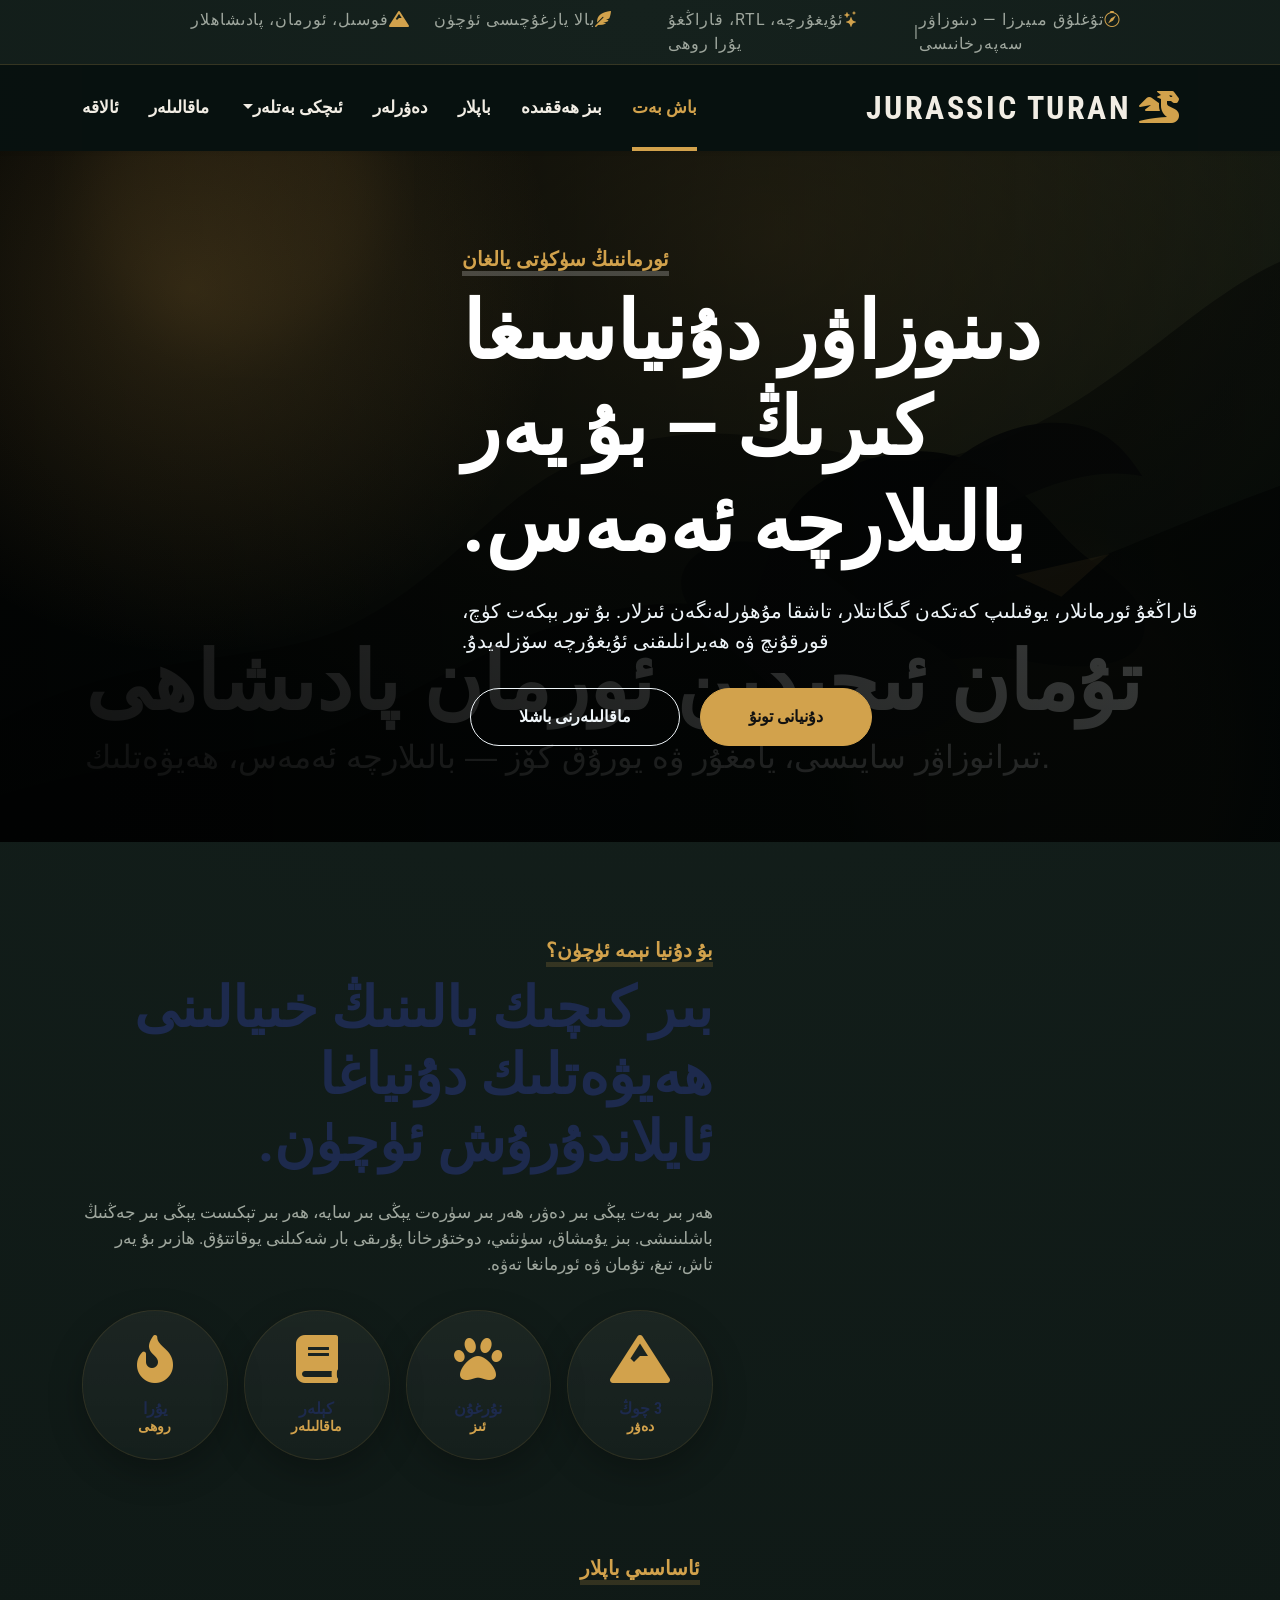
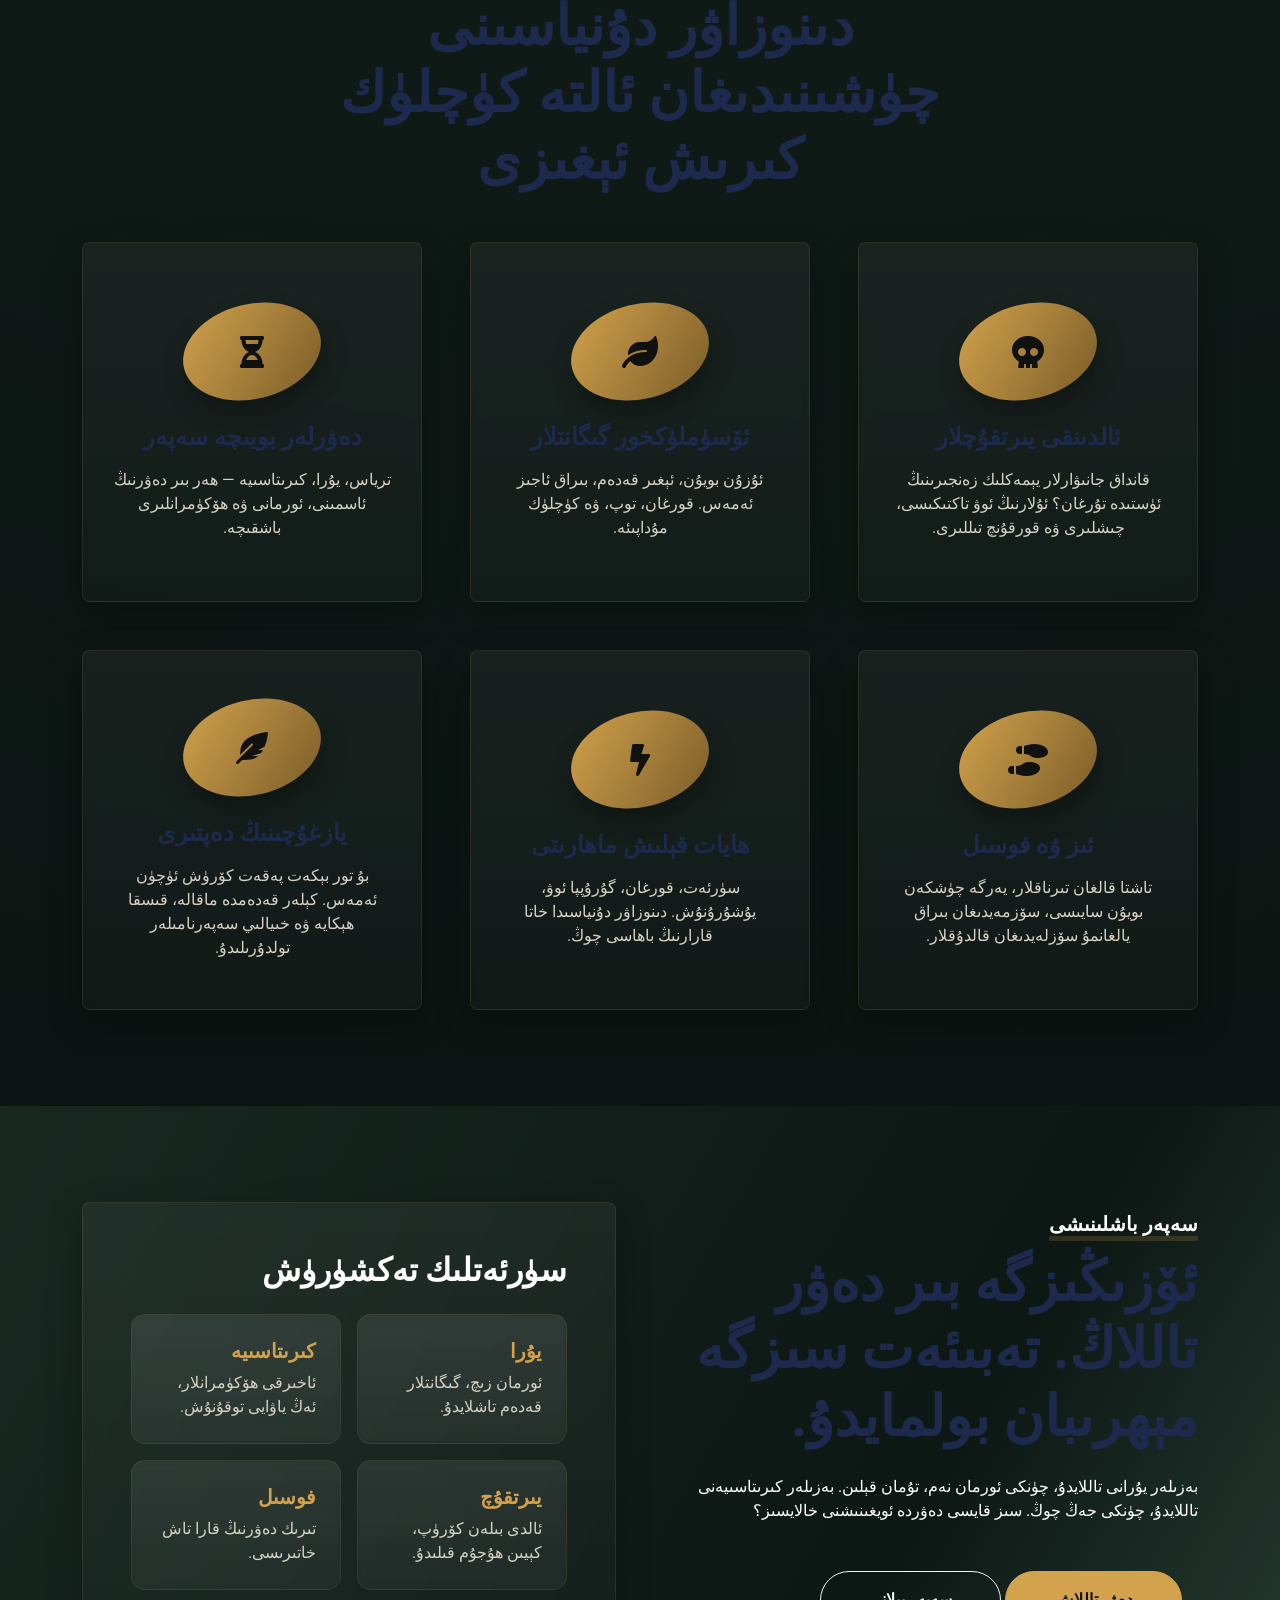
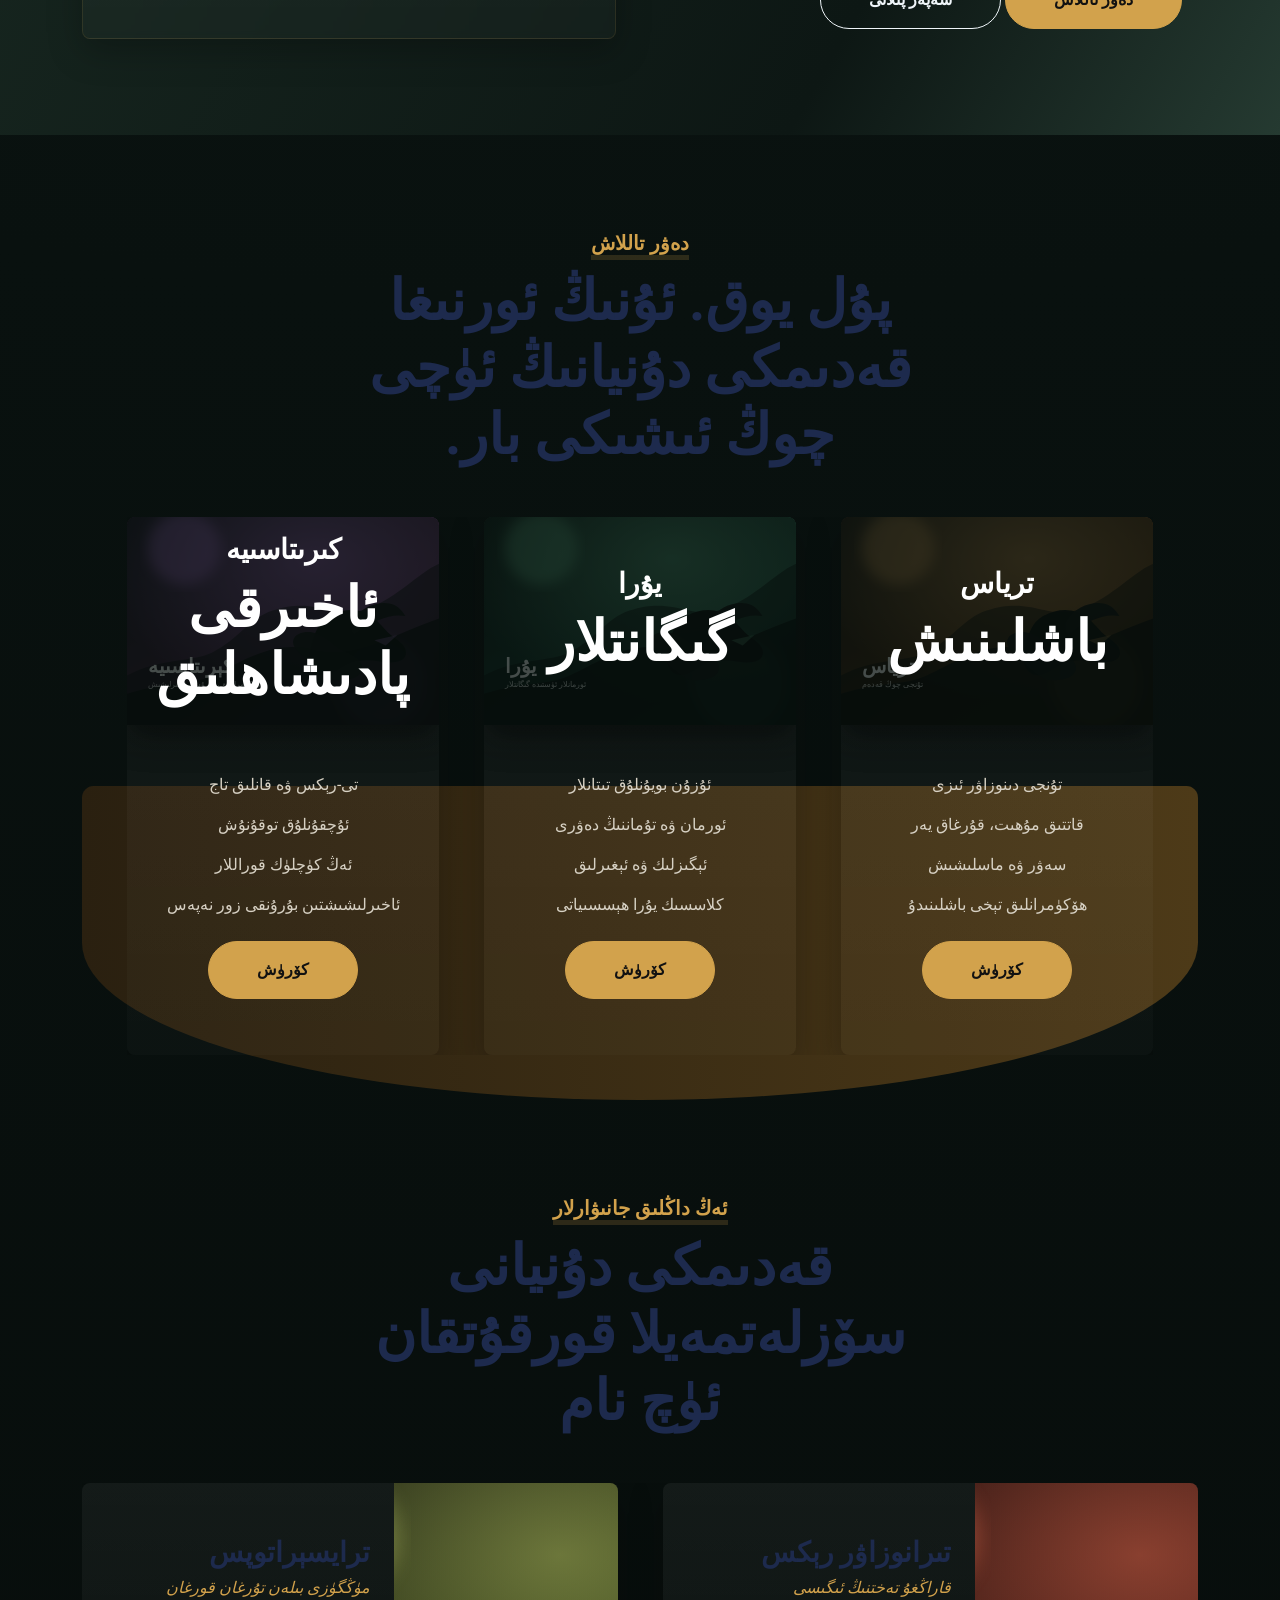
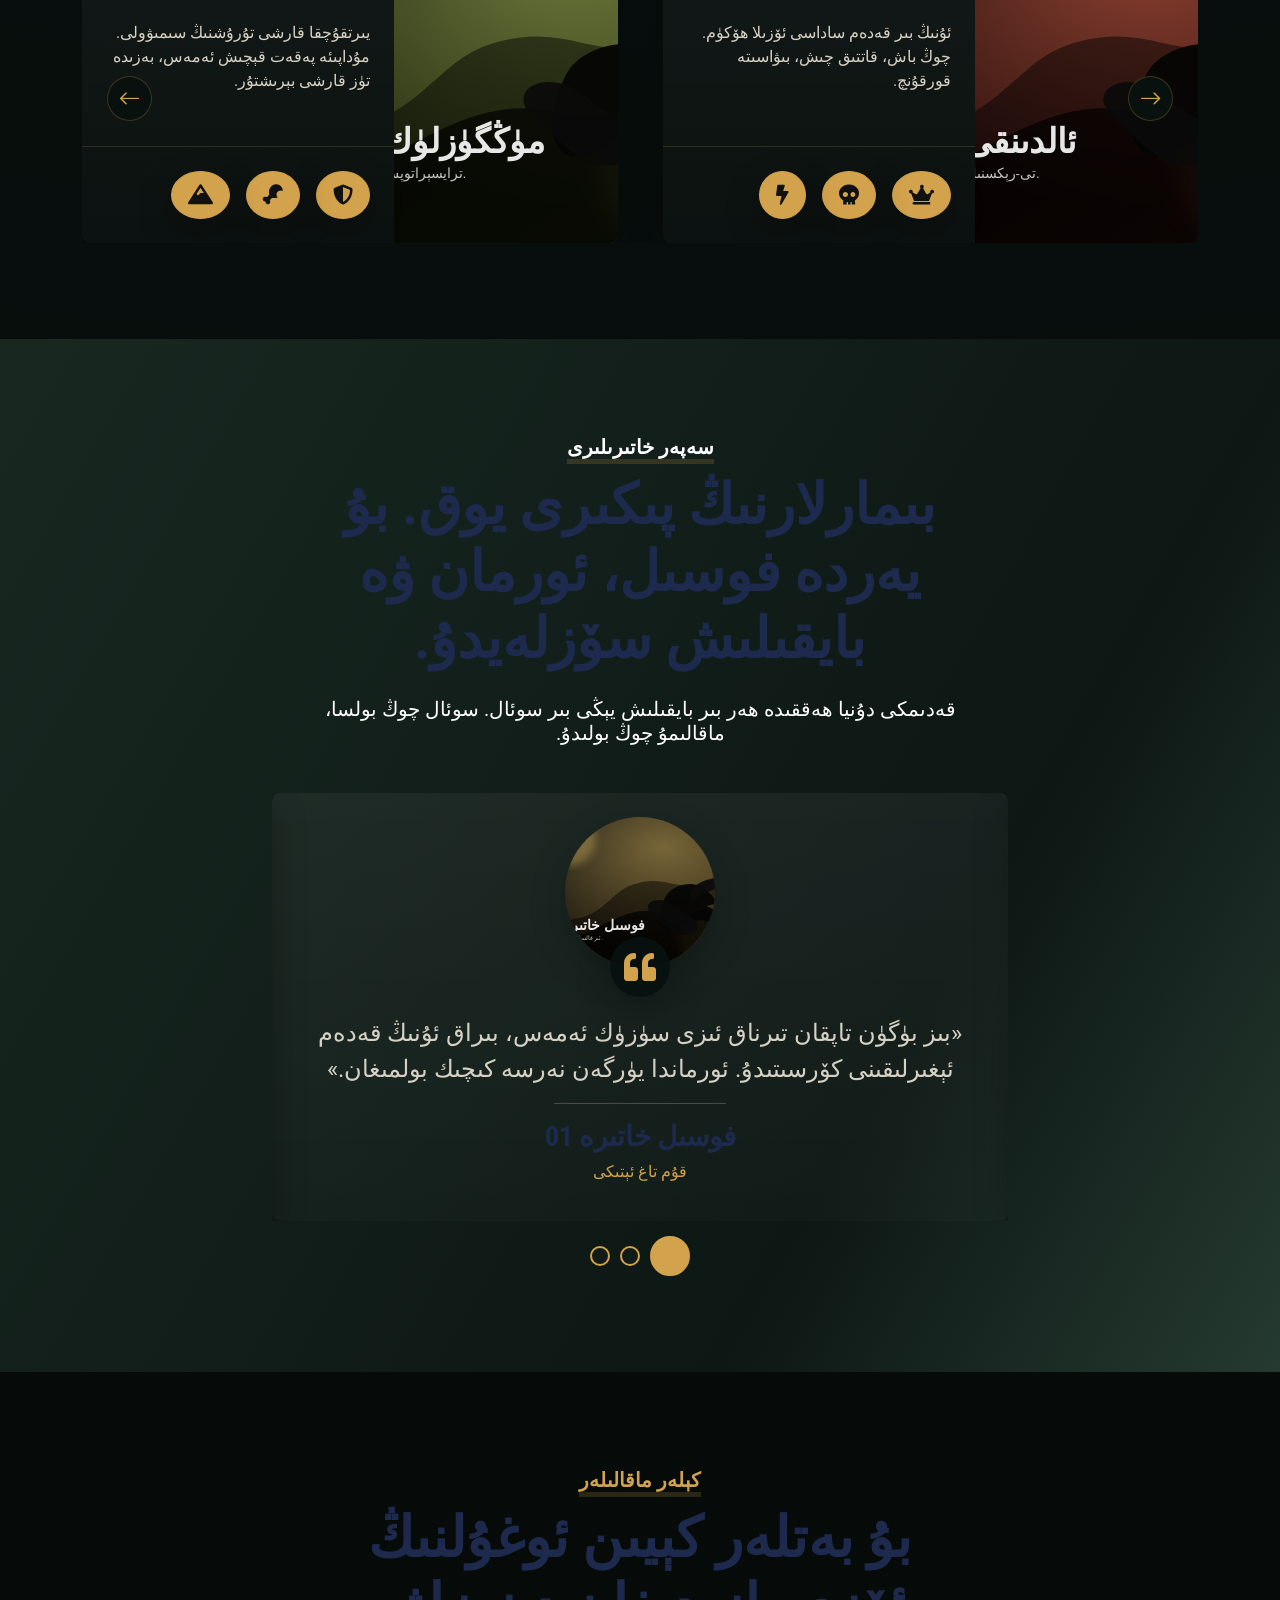
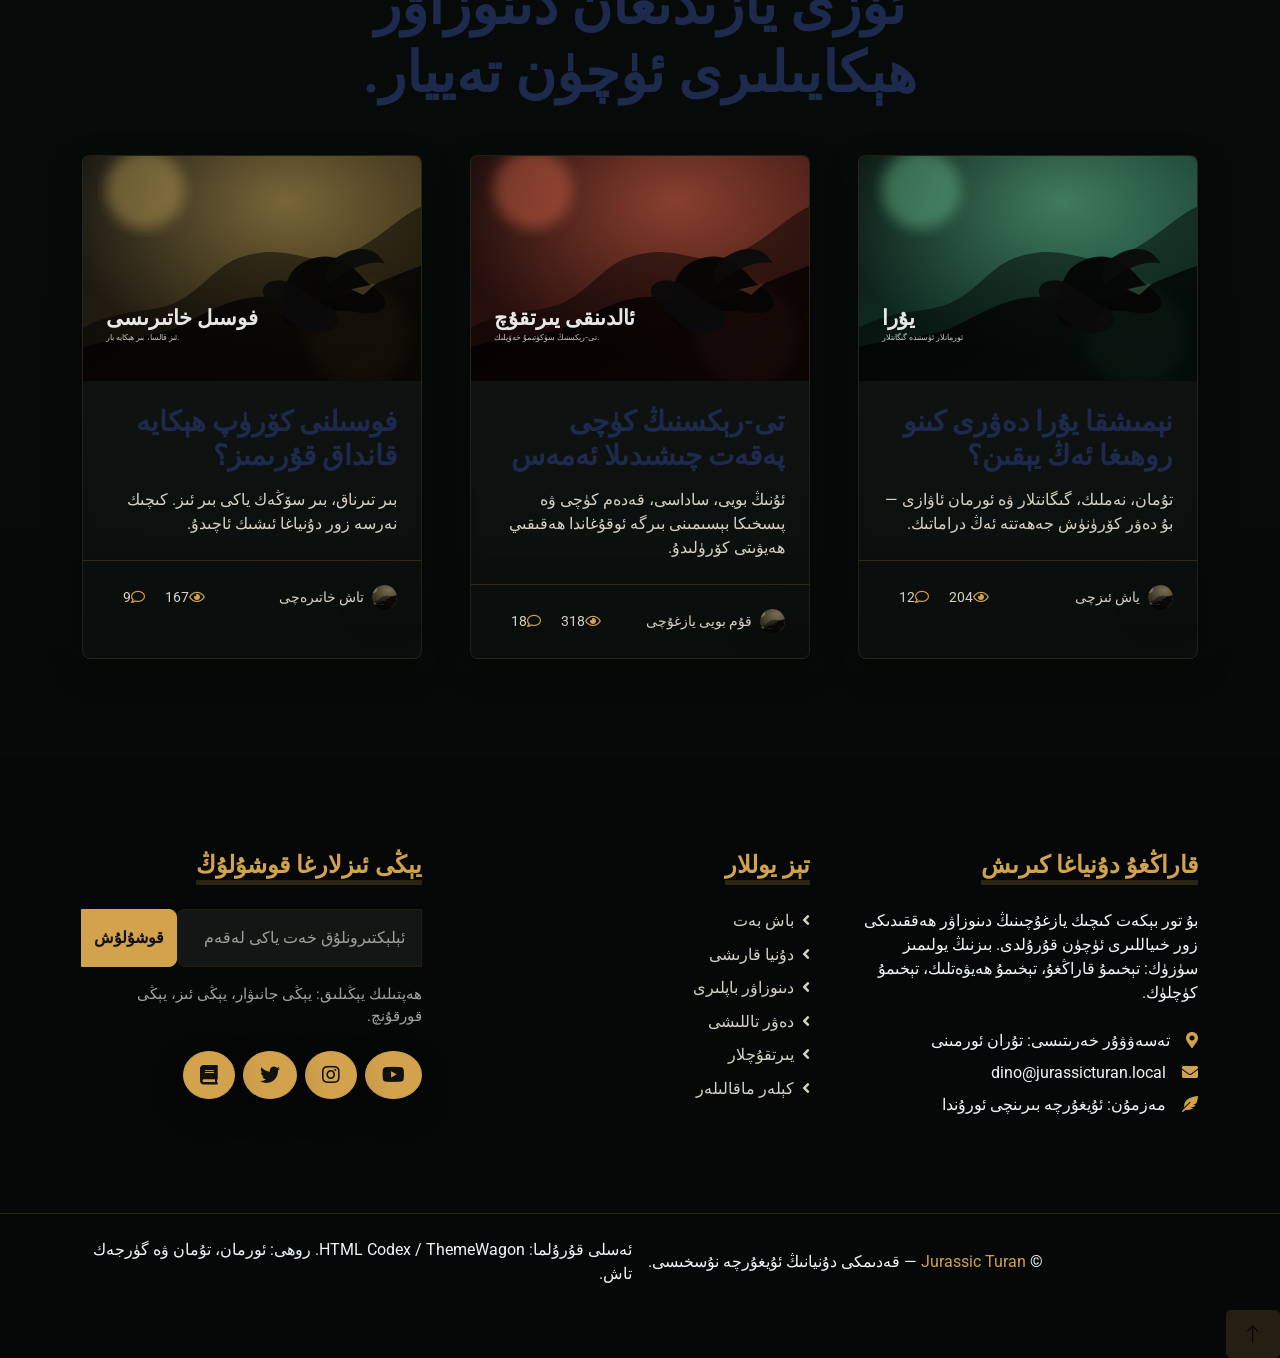
==== commit 4765c0cc: "Transform Medinova into Uyghur Jurassic dinosaur site" ====
--- a/index.html
+++ b/index.html
@@ -1,799 +1,269 @@
 <!DOCTYPE html>
-<html lang="en">
+<html lang="ug" dir="rtl">
+<head>
+  <meta charset="utf-8">
+  <title>Jurassic Turan — ئۇيغۇرچە دىنوزاۋر دۇنياسى</title>
+  <meta content="width=device-width, initial-scale=1.0" name="viewport">
+  <meta content="Uyghur dinosaur website, Jurassic style, dramatic RTL site" name="keywords">
+  <meta content="قاراڭغۇ، ھەيۋەتلىك ۋە ئۇيغۇرچە دىنوزاۋر دۇنياسى." name="description">
+  <link href="img/favicon.svg" rel="icon" type="image/svg+xml">
+  <link rel="preconnect" href="https://fonts.gstatic.com">
+  <link href="https://fonts.googleapis.com/css2?family=Roboto+Condensed:wght@400;700&family=Roboto:wght@400;500;700&display=swap" rel="stylesheet">
+  <link href="https://cdnjs.cloudflare.com/ajax/libs/font-awesome/5.15.0/css/all.min.css" rel="stylesheet">
+  <link href="https://cdn.jsdelivr.net/npm/bootstrap-icons@1.4.1/font/bootstrap-icons.css" rel="stylesheet">
+  <link href="lib/owlcarousel/assets/owl.carousel.min.css" rel="stylesheet">
+  <link href="lib/tempusdominus/css/tempusdominus-bootstrap-4.min.css" rel="stylesheet" />
+  <link href="css/bootstrap.min.css" rel="stylesheet">
+  <link href="css/style.css" rel="stylesheet">
+</head>
+<body>
+  <div class="container-fluid py-2 border-bottom d-none d-lg-block">
+    <div class="container">
+      <div class="row">
+        <div class="col-md-6 text-center text-lg-start mb-2 mb-lg-0">
+          <div class="d-inline-flex align-items-center topbar-note">
+            <span class="pe-3"><i class="bi bi-compass me-2 text-primary"></i>تۇغلۇق مىيرزا — دىنوزاۋر سەپەرخانىسى</span>
+            <span>|</span>
+            <span class="px-3"><i class="bi bi-stars me-2 text-primary"></i>ئۇيغۇرچە، RTL، قاراڭغۇ يۇرا روھى</span>
+          </div>
+        </div>
+        <div class="col-md-6 text-center text-lg-end">
+          <div class="d-inline-flex align-items-center topbar-note">
+            <span class="px-2"><i class="fas fa-feather-alt text-primary me-2"></i>بالا يازغۇچىسى ئۈچۈن</span>
+            <span class="px-2"><i class="fas fa-mountain text-primary me-2"></i>فوسىل، ئورمان، پادىشاھلار</span>
+          </div>
+        </div>
+      </div>
+    </div>
+  </div>
+  <div class="container-fluid sticky-top bg-white shadow-sm">
+    <div class="container">
+      <nav class="navbar navbar-expand-lg bg-white navbar-light py-3 py-lg-0">
+        <a href="index.html" class="navbar-brand">
+          <h1 class="m-0 text-uppercase"><i class="fas fa-dragon ms-2 text-primary"></i>Jurassic Turan</h1>
+        </a>
+        <button class="navbar-toggler" type="button" data-bs-toggle="collapse" data-bs-target="#navbarCollapse">
+          <span class="navbar-toggler-icon"></span>
+        </button>
+        <div class="collapse navbar-collapse" id="navbarCollapse">
+          <div class="navbar-nav me-auto py-0">
+            <a href="index.html" class="nav-item nav-link active">باش بەت</a>
+            <a href="about.html" class="nav-item nav-link">بىز ھەققىدە</a>
+            <a href="service.html" class="nav-item nav-link">باپلار</a>
+            <a href="price.html" class="nav-item nav-link">دەۋرلەر</a>
+            <div class="nav-item dropdown">
+              <a href="#" class="nav-link dropdown-toggle" data-bs-toggle="dropdown">ئىچكى بەتلەر</a>
+              <div class="dropdown-menu m-0">
+                <a href="blog.html" class="dropdown-item">ماقالە تورى</a>
+                <a href="detail.html" class="dropdown-item">تەپسىلىي ماقالە</a>
+                <a href="team.html" class="dropdown-item">ئالدىنقى جانىۋارلار</a>
+                <a href="testimonial.html" class="dropdown-item">سەپەر خاتىرىلىرى</a>
+                <a href="appointment.html" class="dropdown-item">سەپەر پىلانى</a>
+                <a href="search.html" class="dropdown-item">فوسىل ئىزدەش</a>
+              </div>
+            </div>
+            <a href="blog.html" class="nav-item nav-link">ماقالىلەر</a>
+            <a href="contact.html" class="nav-item nav-link">ئالاقە</a>
+          </div>
+        </div>
+      </nav>
+    </div>
+  </div>
+  
+  
+<div class="container-fluid py-5 mb-5 hero-header">
+  <div class="container py-5">
+    <div class="row justify-content-start">
+      <div class="col-lg-8 text-center text-lg-start">
+        <h5 class="d-inline-block text-primary text-uppercase border-bottom border-5" style="border-color: rgba(255,255,255,.22) !important;">ئورماننىڭ سۈكۈتى يالغان</h5>
+        <h1 class="display-1 text-white mb-md-4">دىنوزاۋر دۇنياسىغا كىرىڭ — بۇ يەر بالىلارچە ئەمەس.</h1>
+        <p class="fs-5 text-light mb-4">قاراڭغۇ ئورمانلار، يوقىلىپ كەتكەن گىگانتلار، تاشقا مۇھۈرلەنگەن ئىزلار. بۇ تور بېكەت كۈچ، قورقۇنچ ۋە ھەيرانلىقنى ئۇيغۇرچە سۆزلەيدۇ.</p>
+        <div class="pt-2">
+          <a href="about.html" class="btn btn-primary rounded-pill py-md-3 px-md-5 mx-2">دۇنيانى تونۇ</a>
+          <a href="blog.html" class="btn btn-outline-light rounded-pill py-md-3 px-md-5 mx-2">ماقالىلەرنى باشلا</a>
+        </div>
+      </div>
+    </div>
+  </div>
+</div>
+<div class="container-fluid py-5">
+  <div class="container">
+    <div class="row gx-5 align-items-center">
+      <div class="col-lg-5 mb-5 mb-lg-0" style="min-height:500px;">
+        <div class="position-relative h-100">
+          <img class="position-absolute w-100 h-100 rounded page-hero-art" src="img/about-world.svg" alt="دىنوزاۋر دۇنياسى">
+        </div>
+      </div>
+      <div class="col-lg-7">
+        <div class="mb-4">
+          <h5 class="d-inline-block text-primary text-uppercase border-bottom border-5">بۇ دۇنيا نېمە ئۈچۈن؟</h5>
+          <h1 class="display-4">بىر كىچىك بالىنىڭ خىيالىنى ھەيۋەتلىك دۇنياغا ئايلاندۇرۇش ئۈچۈن.</h1>
+        </div>
+        <p class="section-lead">ھەر بىر بەت يېڭى بىر دەۋر، ھەر بىر سۈرەت يېڭى بىر سايە، ھەر بىر تېكىست يېڭى بىر جەڭنىڭ باشلىنىشى. بىز يۇمشاق، سۈنئىي، دوختۇرخانا پۇرىقى بار شەكىلنى يوقاتتۇق. ھازىر بۇ يەر تاش، تىغ، تۇمان ۋە ئورمانغا تەۋە.</p>
+        <div class="row g-3 pt-3">
+          <div class="col-sm-3 col-6"><div class="fact-card text-center rounded-circle py-4"><i class="fa fa-3x fa-mountain mb-3"></i><h6 class="mb-0">3 چوڭ<small class="d-block text-primary">دەۋر</small></h6></div></div>
+          <div class="col-sm-3 col-6"><div class="fact-card text-center rounded-circle py-4"><i class="fa fa-3x fa-paw mb-3"></i><h6 class="mb-0">نۇرغۇن<small class="d-block text-primary">ئىز</small></h6></div></div>
+          <div class="col-sm-3 col-6"><div class="fact-card text-center rounded-circle py-4"><i class="fa fa-3x fa-book mb-3"></i><h6 class="mb-0">كېلەر<small class="d-block text-primary">ماقالىلەر</small></h6></div></div>
+          <div class="col-sm-3 col-6"><div class="fact-card text-center rounded-circle py-4"><i class="fa fa-3x fa-fire mb-3"></i><h6 class="mb-0">يۇرا<small class="d-block text-primary">روھى</small></h6></div></div>
+        </div>
+      </div>
+    </div>
+  </div>
+</div>
+<div class="container-fluid py-5">
+  <div class="container">
+    <div class="text-center mx-auto mb-5" style="max-width:600px;">
+      <h5 class="d-inline-block text-primary text-uppercase border-bottom border-5">ئاساسىي باپلار</h5>
+      <h1 class="display-4">دىنوزاۋر دۇنياسىنى چۈشىنىدىغان ئالتە كۈچلۈك كىرىش ئېغىزى</h1>
+    </div>
+    <div class="row g-5">
+      <div class="col-lg-4 col-md-6"><div class="service-item rounded d-flex flex-column align-items-center justify-content-center text-center"><div class="service-icon mb-4"><i class="fa fa-2x fa-skull"></i></div><h4 class="mb-3">ئالدىنقى يىرتقۇچلار</h4><p class="m-0">قانداق جانىۋارلار يېمەكلىك زەنجىرىنىڭ ئۈستىدە تۇرغان؟ ئۇلارنىڭ ئوۋ تاكتىكىسى، چىشلىرى ۋە قورقۇنچ تىللىرى.</p><a class="btn btn-lg btn-primary rounded-pill" href="team.html"><i class="bi bi-arrow-left"></i></a></div></div>
+      <div class="col-lg-4 col-md-6"><div class="service-item rounded d-flex flex-column align-items-center justify-content-center text-center"><div class="service-icon mb-4"><i class="fa fa-2x fa-leaf"></i></div><h4 class="mb-3">ئۆسۈملۈكخور گىگانتلار</h4><p class="m-0">ئۇزۇن بويۇن، ئېغىر قەدەم، بىراق ئاجىز ئەمەس. قورغان، توپ، ۋە كۈچلۈك مۇداپىئە.</p><a class="btn btn-lg btn-primary rounded-pill" href="service.html"><i class="bi bi-arrow-left"></i></a></div></div>
+      <div class="col-lg-4 col-md-6"><div class="service-item rounded d-flex flex-column align-items-center justify-content-center text-center"><div class="service-icon mb-4"><i class="fa fa-2x fa-hourglass-half"></i></div><h4 class="mb-3">دەۋرلەر بويىچە سەپەر</h4><p class="m-0">ترياس، يۇرا، كىرىتاسىيە — ھەر بىر دەۋرنىڭ ئاسمىنى، ئورمانى ۋە ھۆكۈمرانلىرى باشقىچە.</p><a class="btn btn-lg btn-primary rounded-pill" href="price.html"><i class="bi bi-arrow-left"></i></a></div></div>
+      <div class="col-lg-4 col-md-6"><div class="service-item rounded d-flex flex-column align-items-center justify-content-center text-center"><div class="service-icon mb-4"><i class="fa fa-2x fa-shoe-prints"></i></div><h4 class="mb-3">ئىز ۋە فوسىل</h4><p class="m-0">تاشتا قالغان تىرناقلار، يەرگە چۈشكەن بويۇن سايىسى، سۆزمەيدىغان بىراق يالغانمۇ سۆزلەيدىغان قالدۇقلار.</p><a class="btn btn-lg btn-primary rounded-pill" href="search.html"><i class="bi bi-arrow-left"></i></a></div></div>
+      <div class="col-lg-4 col-md-6"><div class="service-item rounded d-flex flex-column align-items-center justify-content-center text-center"><div class="service-icon mb-4"><i class="fa fa-2x fa-bolt"></i></div><h4 class="mb-3">ھايات قېلىش ماھارىتى</h4><p class="m-0">سۈرئەت، قورغان، گۇرۇپپا ئوۋ، يۇشۇرۇنۇش. دىنوزاۋر دۇنياسىدا خاتا قارارنىڭ باھاسى چوڭ.</p><a class="btn btn-lg btn-primary rounded-pill" href="about.html#traits"><i class="bi bi-arrow-left"></i></a></div></div>
+      <div class="col-lg-4 col-md-6"><div class="service-item rounded d-flex flex-column align-items-center justify-content-center text-center"><div class="service-icon mb-4"><i class="fa fa-2x fa-feather-alt"></i></div><h4 class="mb-3">يازغۇچىنىڭ دەپتىرى</h4><p class="m-0">بۇ تور بېكەت پەقەت كۆرۈش ئۈچۈن ئەمەس. كېلەر قەدەمدە ماقالە، قىسقا ھېكايە ۋە خىيالىي سەپەرنامىلەر تولدۇرىلىدۇ.</p><a class="btn btn-lg btn-primary rounded-pill" href="detail.html"><i class="bi bi-arrow-left"></i></a></div></div>
+    </div>
+  </div>
+</div>
+<div class="container-fluid bg-primary my-5 py-5">
+  <div class="container py-5">
+    <div class="row gx-5 align-items-center">
+      <div class="col-lg-6 mb-5 mb-lg-0">
+        <div class="mb-4">
+          <h5 class="d-inline-block text-white text-uppercase border-bottom border-5">سەپەر باشلىنىشى</h5>
+          <h1 class="display-4">ئۆزىڭىزگە بىر دەۋر تاللاڭ. تەبىئەت سىزگە مېھرىبان بولمايدۇ.</h1>
+        </div>
+        <p class="text-white mb-5">بەزىلەر يۇرانى تاللايدۇ، چۈنكى ئورمان نەم، تۇمان قېلىن. بەزىلەر كىرىتاسىيەنى تاللايدۇ، چۈنكى جەڭ چوڭ. سىز قايسى دەۋردە ئويغىنىشنى خالايسىز؟</p>
+        <a class="btn btn-primary rounded-pill py-3 px-5 me-3" href="price.html">دەۋر تاللاش</a>
+        <a class="btn btn-outline-light rounded-pill py-3 px-5" href="appointment.html">سەپەر پىلانى</a>
+      </div>
+      <div class="col-lg-6">
+        <div class="glass-panel rounded p-5">
+          <h2 class="mb-4 text-white">سۈرئەتلىك تەكشۈرۈش</h2>
+          <div class="row g-3">
+            <div class="col-sm-6"><div class="fact-card"><h5 class="text-primary">يۇرا</h5><p class="m-0">ئورمان زىچ، گىگانتلار قەدەم تاشلايدۇ.</p></div></div>
+            <div class="col-sm-6"><div class="fact-card"><h5 class="text-primary">كىرىتاسىيە</h5><p class="m-0">ئاخىرقى ھۆكۈمرانلار، ئەڭ ياۋايى توقۇنۇش.</p></div></div>
+            <div class="col-sm-6"><div class="fact-card"><h5 class="text-primary">يىرتقۇچ</h5><p class="m-0">ئالدى بىلەن كۆرۈپ، كېيىن ھۇجۇم قىلىدۇ.</p></div></div>
+            <div class="col-sm-6"><div class="fact-card"><h5 class="text-primary">فوسىل</h5><p class="m-0">تىرىك دەۋرنىڭ قارا تاش خاتىرىسى.</p></div></div>
+          </div>
+        </div>
+      </div>
+    </div>
+  </div>
+</div>
+<div class="container-fluid py-5">
+  <div class="container">
+    <div class="text-center mx-auto mb-5" style="max-width:600px;">
+      <h5 class="d-inline-block text-primary text-uppercase border-bottom border-5">دەۋر تاللاش</h5>
+      <h1 class="display-4">پۇل يوق. ئۇنىڭ ئورنىغا قەدىمكى دۇنيانىڭ ئۈچى چوڭ ئىشىكى بار.</h1>
+    </div>
+    <div class="owl-carousel price-carousel position-relative" style="padding:0 45px 45px 45px;">
+      <div class="price-card rounded text-center overflow-hidden"><div class="position-relative"><img class="img-fluid rounded-top" src="img/era-triassic.svg" alt="ترياس"><div class="position-absolute w-100 h-100 top-50 start-50 translate-middle rounded-top d-flex flex-column align-items-center justify-content-center" style="background: rgba(8,17,15,.72);"><h3 class="text-white">ترياس</h3><h1 class="display-4 text-white mb-0">باشلىنىش</h1></div></div><div class="text-center py-5"><p>تۇنجى دىنوزاۋر ئىزى</p><p>قاتتىق مۇھىت، قۇرغاق يەر</p><p>سەۋر ۋە ماسلىشىش</p><p>ھۆكۈمرانلىق تېخى باشلىنىدۇ</p><a href="price.html" class="btn btn-primary rounded-pill py-3 px-5 my-2">كۆرۈش</a></div></div>
+      <div class="price-card rounded text-center overflow-hidden"><div class="position-relative"><img class="img-fluid rounded-top" src="img/era-jurassic.svg" alt="يۇرا"><div class="position-absolute w-100 h-100 top-50 start-50 translate-middle rounded-top d-flex flex-column align-items-center justify-content-center" style="background: rgba(8,17,15,.72);"><h3 class="text-white">يۇرا</h3><h1 class="display-4 text-white mb-0">گىگانتلار</h1></div></div><div class="text-center py-5"><p>ئۇزۇن بويۇنلۇق تىتانلار</p><p>ئورمان ۋە تۇماننىڭ دەۋرى</p><p>ئېگىزلىك ۋە ئېغىرلىق</p><p>كلاسسىك يۇرا ھېسسىياتى</p><a href="price.html" class="btn btn-primary rounded-pill py-3 px-5 my-2">كۆرۈش</a></div></div>
+      <div class="price-card rounded text-center overflow-hidden"><div class="position-relative"><img class="img-fluid rounded-top" src="img/era-cretaceous.svg" alt="كىرىتاسىيە"><div class="position-absolute w-100 h-100 top-50 start-50 translate-middle rounded-top d-flex flex-column align-items-center justify-content-center" style="background: rgba(8,17,15,.72);"><h3 class="text-white">كىرىتاسىيە</h3><h1 class="display-4 text-white mb-0">ئاخىرقى پادىشاھلىق</h1></div></div><div class="text-center py-5"><p>تى-رېكس ۋە قانلىق تاج</p><p>ئۇچقۇنلۇق توقۇنۇش</p><p>ئەڭ كۈچلۈك قوراللار</p><p>ئاخىرلىشىشتىن بۇرۇنقى زور نەپەس</p><a href="price.html" class="btn btn-primary rounded-pill py-3 px-5 my-2">كۆرۈش</a></div></div>
+    </div>
+  </div>
+</div>
+<div class="container-fluid py-5">
+  <div class="container">
+    <div class="text-center mx-auto mb-5" style="max-width:600px;">
+      <h5 class="d-inline-block text-primary text-uppercase border-bottom border-5">ئەڭ داڭلىق جانىۋارلار</h5>
+      <h1 class="display-4">قەدىمكى دۇنيانى سۆزلەتمەيلا قورقۇتقان ئۈچ نام</h1>
+    </div>
+    <div class="owl-carousel team-carousel position-relative">
+      <div class="team-item"><div class="row g-0 rounded overflow-hidden"><div class="col-12 col-sm-5 h-100"><img class="img-fluid h-100" src="img/predator-alpha.svg" alt="تىرانوزاۋر"></div><div class="col-12 col-sm-7 h-100 d-flex flex-column"><div class="mt-auto p-4"><h3>تىرانوزاۋر رېكس</h3><h6 class="fw-normal fst-italic text-primary mb-4">قاراڭغۇ تەختنىڭ ئىگىسى</h6><p class="m-0">ئۇنىڭ بىر قەدەم ساداسى ئۆزىلا ھۆكۈم. چوڭ باش، قاتتىق چىش، بىۋاسىتە قورقۇنچ.</p></div><div class="d-flex mt-auto border-top p-4"><span class="btn btn-lg btn-primary btn-lg-square rounded-circle ms-3"><i class="fas fa-crown"></i></span><span class="btn btn-lg btn-primary btn-lg-square rounded-circle ms-3"><i class="fas fa-skull"></i></span><span class="btn btn-lg btn-primary btn-lg-square rounded-circle"><i class="fas fa-bolt"></i></span></div></div></div></div>
+      <div class="team-item"><div class="row g-0 rounded overflow-hidden"><div class="col-12 col-sm-5 h-100"><img class="img-fluid h-100" src="img/predator-horn.svg" alt="ترايسېراتوپس"></div><div class="col-12 col-sm-7 h-100 d-flex flex-column"><div class="mt-auto p-4"><h3>ترايسېراتوپس</h3><h6 class="fw-normal fst-italic text-primary mb-4">مۈڭگۈزى بىلەن تۇرغان قورغان</h6><p class="m-0">يىرتقۇچقا قارشى تۇرۇشنىڭ سىمىۋولى. مۇداپىئە پەقەت قېچىش ئەمەس، بەزىدە تۈز قارشى بېرىشتۇر.</p></div><div class="d-flex mt-auto border-top p-4"><span class="btn btn-lg btn-primary btn-lg-square rounded-circle ms-3"><i class="fas fa-shield-alt"></i></span><span class="btn btn-lg btn-primary btn-lg-square rounded-circle ms-3"><i class="fas fa-drumstick-bite"></i></span><span class="btn btn-lg btn-primary btn-lg-square rounded-circle"><i class="fas fa-mountain"></i></span></div></div></div></div>
+      <div class="team-item"><div class="row g-0 rounded overflow-hidden"><div class="col-12 col-sm-5 h-100"><img class="img-fluid h-100" src="img/predator-speed.svg" alt="ۋېلوسىراپتور"></div><div class="col-12 col-sm-7 h-100 d-flex flex-column"><div class="mt-auto p-4"><h3>ۋېلوسىراپتور</h3><h6 class="fw-normal fst-italic text-primary mb-4">سۈرئەت ۋە پىلاننىڭ قوش تىغى</h6><p class="m-0">چوڭلىقى بىلەن ئەمەس، ئويلىشى بىلەن خەتەرلىك. بىرنى كۆرۈسىز، قالغانلىرى سىزنى كۆرۈپ بولغان بولىدۇ.</p></div><div class="d-flex mt-auto border-top p-4"><span class="btn btn-lg btn-primary btn-lg-square rounded-circle ms-3"><i class="fas fa-eye"></i></span><span class="btn btn-lg btn-primary btn-lg-square rounded-circle ms-3"><i class="fas fa-running"></i></span><span class="btn btn-lg btn-primary btn-lg-square rounded-circle"><i class="fas fa-users"></i></span></div></div></div></div>
+    </div>
+  </div>
+</div>
+<div class="container-fluid bg-primary my-5 py-5">
+  <div class="container py-5">
+    <div class="text-center mx-auto mb-5" style="max-width:650px;">
+      <h5 class="d-inline-block text-white text-uppercase border-bottom border-5">سەپەر خاتىرىلىرى</h5>
+      <h1 class="display-4 mb-4">بىمارلارنىڭ پىكىرى يوق. بۇ يەردە فوسىل، ئورمان ۋە بايقىلىش سۆزلەيدۇ.</h1>
+      <h5 class="text-white fw-normal">قەدىمكى دۇنيا ھەققىدە ھەر بىر بايقىلىش يېڭى بىر سوئال. سوئال چوڭ بولسا، ماقالىمۇ چوڭ بولىدۇ.</h5>
+    </div>
+    <div class="row justify-content-center"><div class="col-lg-8"><div class="owl-carousel testimonial-carousel">
+      <div class="testimonial-item text-center p-4 rounded"><div class="position-relative mb-5"><img class="img-fluid rounded-circle mx-auto" src="img/field-note-1.svg" alt="فوسىل"><div class="position-absolute top-100 start-50 translate-middle d-flex align-items-center justify-content-center bg-white rounded-circle quote-badge"><i class="fa fa-quote-left fa-2x text-primary"></i></div></div><p class="fs-4 fw-normal">«بىز بۈگۈن تاپقان تىرناق ئىزى سۈزۈك ئەمەس، بىراق ئۇنىڭ قەدەم ئېغىرلىقىنى كۆرسىتىدۇ. ئورماندا يۈرگەن نەرسە كىچىك بولمىغان.»</p><hr class="w-25 mx-auto"><h3>فوسىل خاتىرە 01</h3><h6 class="fw-normal text-primary mb-3">قۇم تاغ ئېتىكى</h6></div>
+      <div class="testimonial-item text-center p-4 rounded"><div class="position-relative mb-5"><img class="img-fluid rounded-circle mx-auto" src="img/field-note-2.svg" alt="ئورمان"><div class="position-absolute top-100 start-50 translate-middle d-flex align-items-center justify-content-center bg-white rounded-circle quote-badge"><i class="fa fa-quote-left fa-2x text-primary"></i></div></div><p class="fs-4 fw-normal">«ياپىلاق يوپۇرماق ئارىسىدىكى قارا سايە بىزنى قوغلىمىدى. چۈنكى بىز ئاللىقاچان ئۇنىڭ يولىغا كىرىپ بولغان.»</p><hr class="w-25 mx-auto"><h3>سەھرا سەپىرى 02</h3><h6 class="fw-normal text-primary mb-3">نەم يۇرا ئورمىنى</h6></div>
+      <div class="testimonial-item text-center p-4 rounded"><div class="position-relative mb-5"><img class="img-fluid rounded-circle mx-auto" src="img/field-note-3.svg" alt="ئاخىرلىشىش"><div class="position-absolute top-100 start-50 translate-middle d-flex align-items-center justify-content-center bg-white rounded-circle quote-badge"><i class="fa fa-quote-left fa-2x text-primary"></i></div></div><p class="fs-4 fw-normal">«ئاخىرلىشىش كۈنلىرىدە ھەر بىر جانىۋارنىڭ كۈچى زور ئىدى، ئەمما ئاسمان تېخىمۇ زور نەرسىنى پىلانلاۋاتاتتى.»</p><hr class="w-25 mx-auto"><h3>ئاسمان خاتىرىسى 03</h3><h6 class="fw-normal text-primary mb-3">كىرىتاسىيە ئاخىرى</h6></div>
+    </div></div></div>
+  </div>
+</div>
+<div class="container-fluid py-5">
+  <div class="container">
+    <div class="text-center mx-auto mb-5" style="max-width:600px;">
+      <h5 class="d-inline-block text-primary text-uppercase border-bottom border-5">كېلەر ماقالىلەر</h5>
+      <h1 class="display-4">بۇ بەتلەر كېيىن ئوغۇلنىڭ ئۆزى يازىدىغان دىنوزاۋر ھېكايىلىرى ئۈچۈن تەييار.</h1>
+    </div>
+    <div class="row g-5">
+      <div class="col-xl-4 col-lg-6"><div class="blog-card rounded overflow-hidden h-100"><img class="img-fluid w-100" src="img/era-jurassic.svg" alt="يۇرا"><div class="p-4"><a class="h3 d-block mb-3" href="detail.html">نېمىشقا يۇرا دەۋرى كىنو روھىغا ئەڭ يېقىن؟</a><p class="m-0">تۇمان، نەملىك، گىگانتلار ۋە ئورمان ئاۋازى — بۇ دەۋر كۆرۈنۈش جەھەتتە ئەڭ دراماتىك.</p></div><div class="d-flex justify-content-between border-top p-4"><div class="d-flex align-items-center"><img class="rounded-circle ms-2" src="img/author.svg" width="25" height="25" alt="يازغۇچى"><small>ياش ئىزچى</small></div><div class="d-flex align-items-center"><small class="ms-3"><i class="far fa-eye text-primary me-1"></i>204</small><small class="ms-3"><i class="far fa-comment text-primary me-1"></i>12</small></div></div></div></div>
+      <div class="col-xl-4 col-lg-6"><div class="blog-card rounded overflow-hidden h-100"><img class="img-fluid w-100" src="img/predator-alpha.svg" alt="تى رېكس"><div class="p-4"><a class="h3 d-block mb-3" href="detail.html">تى-رېكسنىڭ كۈچى پەقەت چىشىدىلا ئەمەس</a><p class="m-0">ئۇنىڭ بويى، ساداسى، قەدەم كۈچى ۋە پىسخىكا بېسىمىنى بىرگە ئوقۇغاندا ھەقىقىي ھەيۋىتى كۆرۈلىدۇ.</p></div><div class="d-flex justify-content-between border-top p-4"><div class="d-flex align-items-center"><img class="rounded-circle ms-2" src="img/author.svg" width="25" height="25" alt="يازغۇچى"><small>قۇم بويى يازغۇچى</small></div><div class="d-flex align-items-center"><small class="ms-3"><i class="far fa-eye text-primary me-1"></i>318</small><small class="ms-3"><i class="far fa-comment text-primary me-1"></i>18</small></div></div></div></div>
+      <div class="col-xl-4 col-lg-6"><div class="blog-card rounded overflow-hidden h-100"><img class="img-fluid w-100" src="img/field-note-1.svg" alt="فوسىل"><div class="p-4"><a class="h3 d-block mb-3" href="detail.html">فوسىلنى كۆرۈپ ھېكايە قانداق قۇرىمىز؟</a><p class="m-0">بىر تىرناق، بىر سۆڭەك ياكى بىر ئىز. كىچىك نەرسە زور دۇنياغا ئىشىك ئاچىدۇ.</p></div><div class="d-flex justify-content-between border-top p-4"><div class="d-flex align-items-center"><img class="rounded-circle ms-2" src="img/author.svg" width="25" height="25" alt="يازغۇچى"><small>تاش خاتىرەچى</small></div><div class="d-flex align-items-center"><small class="ms-3"><i class="far fa-eye text-primary me-1"></i>167</small><small class="ms-3"><i class="far fa-comment text-primary me-1"></i>9</small></div></div></div></div>
+    </div>
+  </div>
+</div>
 
-<head>
-    <meta charset="utf-8">
-    <title>MEDINOVA - Hospital Website Template</title>
-    <meta content="width=device-width, initial-scale=1.0" name="viewport">
-    <meta content="Free HTML Templates" name="keywords">
-    <meta content="Free HTML Templates" name="description">
-
-    <!-- Favicon -->
-    <link href="img/favicon.ico" rel="icon">
-
-    <!-- Google Web Fonts -->
-    <link rel="preconnect" href="https://fonts.gstatic.com">
-    <link
-        href="https://fonts.googleapis.com/css2?family=Roboto+Condensed:wght@400;700&family=Roboto:wght@400;700&display=swap"
-        rel="stylesheet">
-
-    <!-- Icon Font Stylesheet -->
-    <link href="https://cdnjs.cloudflare.com/ajax/libs/font-awesome/5.15.0/css/all.min.css" rel="stylesheet">
-    <link href="https://cdn.jsdelivr.net/npm/bootstrap-icons@1.4.1/font/bootstrap-icons.css" rel="stylesheet">
-
-    <!-- Libraries Stylesheet -->
-    <link href="lib/owlcarousel/assets/owl.carousel.min.css" rel="stylesheet">
-    <link href="lib/tempusdominus/css/tempusdominus-bootstrap-4.min.css" rel="stylesheet" />
-
-    <!-- Customized Bootstrap Stylesheet -->
-    <link href="css/bootstrap.min.css" rel="stylesheet">
-
-    <!-- Template Stylesheet -->
-    <link href="css/style.css" rel="stylesheet">
-</head>
-
-<body>
-    <!-- Topbar Start -->
-    <div class="container-fluid py-2 border-bottom d-none d-lg-block">
-        <div class="container">
-            <div class="row">
-                <div class="col-md-6 text-center text-lg-start mb-2 mb-lg-0">
-                    <div class="d-inline-flex align-items-center">
-                        <a class="text-decoration-none text-body pe-3" href="#!"><i
-                                class="bi bi-telephone me-2"></i>+012
-                            345 6789</a>
-                        <span class="text-body">|</span>
-                        <a class="text-decoration-none text-body px-3" href="#!"><i
-                                class="bi bi-envelope me-2"></i>info@example.com</a>
-                    </div>
-                </div>
-                <div class="col-md-6 text-center text-lg-end">
-                    <div class="d-inline-flex align-items-center">
-                        <a class="text-body px-2" href="#!">
-                            <i class="fab fa-facebook-f"></i>
-                        </a>
-                        <a class="text-body px-2" href="#!">
-                            <i class="fab fa-twitter"></i>
-                        </a>
-                        <a class="text-body px-2" href="#!">
-                            <i class="fab fa-linkedin-in"></i>
-                        </a>
-                        <a class="text-body px-2" href="#!">
-                            <i class="fab fa-instagram"></i>
-                        </a>
-                        <a class="text-body ps-2" href="#!">
-                            <i class="fab fa-youtube"></i>
-                        </a>
-                    </div>
-                </div>
+  <div class="container-fluid bg-dark text-light mt-5 py-5">
+    <div class="container py-5">
+      <div class="row g-5">
+        <div class="col-lg-4 col-md-6">
+          <h4 class="d-inline-block text-primary text-uppercase border-bottom border-5 border-secondary mb-4">قاراڭغۇ دۇنياغا كىرىش</h4>
+          <p class="mb-4">بۇ تور بېكەت كىچىك يازغۇچىنىڭ دىنوزاۋر ھەققىدىكى زور خىياللىرى ئۈچۈن قۇرۇلدى. بىزنىڭ يولىمىز سۈزۈك: تېخىمۇ قاراڭغۇ، تېخىمۇ ھەيۋەتلىك، تېخىمۇ كۈچلۈك.</p>
+          <p class="mb-2"><i class="fa fa-map-marker-alt text-primary ms-3"></i>تەسەۋۋۇر خەرىتىسى: تۇران ئورمىنى</p>
+          <p class="mb-2"><i class="fa fa-envelope text-primary ms-3"></i>dino@jurassicturan.local</p>
+          <p class="mb-0"><i class="fa fa-feather-alt text-primary ms-3"></i>مەزمۇن: ئۇيغۇرچە بىرىنچى ئورۇندا</p>
+        </div>
+        <div class="col-lg-4 col-md-6">
+          <h4 class="d-inline-block text-primary text-uppercase border-bottom border-5 border-secondary mb-4">تېز يوللار</h4>
+          <a class="footer-link" href="index.html"><i class="fa fa-angle-left ms-2"></i>باش بەت</a>
+          <a class="footer-link" href="about.html"><i class="fa fa-angle-left ms-2"></i>دۇنيا قارىشى</a>
+          <a class="footer-link" href="service.html"><i class="fa fa-angle-left ms-2"></i>دىنوزاۋر باپلىرى</a>
+          <a class="footer-link" href="price.html"><i class="fa fa-angle-left ms-2"></i>دەۋر تاللىشى</a>
+          <a class="footer-link" href="team.html"><i class="fa fa-angle-left ms-2"></i>يىرتقۇچلار</a>
+          <a class="footer-link" href="blog.html"><i class="fa fa-angle-left ms-2"></i>كېلەر ماقالىلەر</a>
+        </div>
+        <div class="col-lg-4 col-md-12">
+          <h4 class="d-inline-block text-primary text-uppercase border-bottom border-5 border-secondary mb-4">يېڭى ئىزلارغا قوشۇلۇڭ</h4>
+          <form>
+            <div class="input-group mb-3">
+              <input type="text" class="form-control p-3 border-0" placeholder="ئېلېكتىرونلۇق خەت ياكى لەقەم">
+              <button class="btn btn-primary">قوشۇلۇش</button>
             </div>
-        </div>
-    </div>
-    <!-- Topbar End -->
-
-
-    <!-- Navbar Start -->
-    <div class="container-fluid sticky-top bg-white shadow-sm">
-        <div class="container">
-            <nav class="navbar navbar-expand-lg bg-white navbar-light py-3 py-lg-0">
-                <a href="index.html" class="navbar-brand">
-                    <h1 class="m-0 text-uppercase text-primary"><i class="fa fa-clinic-medical me-2"></i>Medinova</h1>
-                </a>
-                <button class="navbar-toggler" type="button" data-bs-toggle="collapse" data-bs-target="#navbarCollapse">
-                    <span class="navbar-toggler-icon"></span>
-                </button>
-                <div class="collapse navbar-collapse" id="navbarCollapse">
-                    <div class="navbar-nav ms-auto py-0">
-                        <a href="index.html" class="nav-item nav-link active">Home</a>
-                        <a href="about.html" class="nav-item nav-link">About</a>
-                        <a href="service.html" class="nav-item nav-link">Service</a>
-                        <a href="price.html" class="nav-item nav-link">Pricing</a>
-                        <div class="nav-item dropdown">
-                            <a href="#" class="nav-link dropdown-toggle" data-bs-toggle="dropdown">Pages</a>
-                            <div class="dropdown-menu m-0">
-                                <a href="blog.html" class="dropdown-item">Blog Grid</a>
-                                <a href="detail.html" class="dropdown-item">Blog Detail</a>
-                                <a href="team.html" class="dropdown-item">The Team</a>
-                                <a href="testimonial.html" class="dropdown-item">Testimonial</a>
-                                <a href="appointment.html" class="dropdown-item">Appointment</a>
-                                <a href="search.html" class="dropdown-item">Search</a>
-                            </div>
-                        </div>
-                        <a href="contact.html" class="nav-item nav-link">Contact</a>
-                    </div>
-                </div>
-            </nav>
-        </div>
-    </div>
-    <!-- Navbar End -->
-
-
-    <!-- Hero Start -->
-    <div class="container-fluid bg-primary py-5 mb-5 hero-header">
-        <div class="container py-5">
-            <div class="row justify-content-start">
-                <div class="col-lg-8 text-center text-lg-start">
-                    <h5 class="d-inline-block text-primary text-uppercase border-bottom border-5"
-                        style="border-color: rgba(256, 256, 256, .3) !important;">Welcome To Medinova</h5>
-                    <h1 class="display-1 text-white mb-md-4">Best Healthcare Solution In Your City</h1>
-                    <div class="pt-2">
-                        <a href="#!" class="btn btn-light rounded-pill py-md-3 px-md-5 mx-2">Find Doctor</a>
-                        <a href="#!" class="btn btn-outline-light rounded-pill py-md-3 px-md-5 mx-2">Appointment</a>
-                    </div>
-                </div>
-            </div>
-        </div>
-    </div>
-    <!-- Hero End -->
-
-
-    <!-- About Start -->
-    <div class="container-fluid py-5">
-        <div class="container">
-            <div class="row gx-5">
-                <div class="col-lg-5 mb-5 mb-lg-0" style="min-height: 500px;">
-                    <div class="position-relative h-100">
-                        <img class="position-absolute w-100 h-100 rounded" src="img/about.jpg"
-                            style="object-fit: cover;">
-                    </div>
-                </div>
-                <div class="col-lg-7">
-                    <div class="mb-4">
-                        <h5 class="d-inline-block text-primary text-uppercase border-bottom border-5">About Us</h5>
-                        <h1 class="display-4">Best Medical Care For Yourself and Your Family</h1>
-                    </div>
-                    <p>Tempor erat elitr at rebum at at clita aliquyam consetetur. Diam dolor diam ipsum et, tempor
-                        voluptua sit consetetur sit. Aliquyam diam amet diam et eos sadipscing labore. Clita erat ipsum
-                        et lorem et sit, sed stet no labore lorem sit. Sanctus clita duo justo et tempor consetetur
-                        takimata eirmod, dolores takimata consetetur invidunt magna dolores aliquyam dolores dolore.
-                        Amet erat amet et magna</p>
-                    <div class="row g-3 pt-3">
-                        <div class="col-sm-3 col-6">
-                            <div class="bg-light text-center rounded-circle py-4">
-                                <i class="fa fa-3x fa-user-md text-primary mb-3"></i>
-                                <h6 class="mb-0">Qualified<small class="d-block text-primary">Doctors</small></h6>
-                            </div>
-                        </div>
-                        <div class="col-sm-3 col-6">
-                            <div class="bg-light text-center rounded-circle py-4">
-                                <i class="fa fa-3x fa-procedures text-primary mb-3"></i>
-                                <h6 class="mb-0">Emergency<small class="d-block text-primary">Services</small></h6>
-                            </div>
-                        </div>
-                        <div class="col-sm-3 col-6">
-                            <div class="bg-light text-center rounded-circle py-4">
-                                <i class="fa fa-3x fa-microscope text-primary mb-3"></i>
-                                <h6 class="mb-0">Accurate<small class="d-block text-primary">Testing</small></h6>
-                            </div>
-                        </div>
-                        <div class="col-sm-3 col-6">
-                            <div class="bg-light text-center rounded-circle py-4">
-                                <i class="fa fa-3x fa-ambulance text-primary mb-3"></i>
-                                <h6 class="mb-0">Free<small class="d-block text-primary">Ambulance</small></h6>
-                            </div>
-                        </div>
-                    </div>
-                </div>
-            </div>
-        </div>
-    </div>
-    <!-- About End -->
-
-
-    <!-- Services Start -->
-    <div class="container-fluid py-5">
-        <div class="container">
-            <div class="text-center mx-auto mb-5" style="max-width: 500px;">
-                <h5 class="d-inline-block text-primary text-uppercase border-bottom border-5">Services</h5>
-                <h1 class="display-4">Excellent Medical Services</h1>
-            </div>
-            <div class="row g-5">
-                <div class="col-lg-4 col-md-6">
-                    <div
-                        class="service-item bg-light rounded d-flex flex-column align-items-center justify-content-center text-center">
-                        <div class="service-icon mb-4">
-                            <i class="fa fa-2x fa-user-md text-white"></i>
-                        </div>
-                        <h4 class="mb-3">Emergency Care</h4>
-                        <p class="m-0">Kasd dolor no lorem nonumy sit labore tempor at justo rebum rebum stet, justo
-                            elitr dolor amet sit</p>
-                        <a class="btn btn-lg btn-primary rounded-pill" href="#!">
-                            <i class="bi bi-arrow-right"></i>
-                        </a>
-                    </div>
-                </div>
-                <div class="col-lg-4 col-md-6">
-                    <div
-                        class="service-item bg-light rounded d-flex flex-column align-items-center justify-content-center text-center">
-                        <div class="service-icon mb-4">
-                            <i class="fa fa-2x fa-procedures text-white"></i>
-                        </div>
-                        <h4 class="mb-3">Operation & Surgery</h4>
-                        <p class="m-0">Kasd dolor no lorem nonumy sit labore tempor at justo rebum rebum stet, justo
-                            elitr dolor amet sit</p>
-                        <a class="btn btn-lg btn-primary rounded-pill" href="#!">
-                            <i class="bi bi-arrow-right"></i>
-                        </a>
-                    </div>
-                </div>
-                <div class="col-lg-4 col-md-6">
-                    <div
-                        class="service-item bg-light rounded d-flex flex-column align-items-center justify-content-center text-center">
-                        <div class="service-icon mb-4">
-                            <i class="fa fa-2x fa-stethoscope text-white"></i>
-                        </div>
-                        <h4 class="mb-3">Outdoor Checkup</h4>
-                        <p class="m-0">Kasd dolor no lorem nonumy sit labore tempor at justo rebum rebum stet, justo
-                            elitr dolor amet sit</p>
-                        <a class="btn btn-lg btn-primary rounded-pill" href="#!">
-                            <i class="bi bi-arrow-right"></i>
-                        </a>
-                    </div>
-                </div>
-                <div class="col-lg-4 col-md-6">
-                    <div
-                        class="service-item bg-light rounded d-flex flex-column align-items-center justify-content-center text-center">
-                        <div class="service-icon mb-4">
-                            <i class="fa fa-2x fa-ambulance text-white"></i>
-                        </div>
-                        <h4 class="mb-3">Ambulance Service</h4>
-                        <p class="m-0">Kasd dolor no lorem nonumy sit labore tempor at justo rebum rebum stet, justo
-                            elitr dolor amet sit</p>
-                        <a class="btn btn-lg btn-primary rounded-pill" href="#!">
-                            <i class="bi bi-arrow-right"></i>
-                        </a>
-                    </div>
-                </div>
-                <div class="col-lg-4 col-md-6">
-                    <div
-                        class="service-item bg-light rounded d-flex flex-column align-items-center justify-content-center text-center">
-                        <div class="service-icon mb-4">
-                            <i class="fa fa-2x fa-pills text-white"></i>
-                        </div>
-                        <h4 class="mb-3">Medicine & Pharmacy</h4>
-                        <p class="m-0">Kasd dolor no lorem nonumy sit labore tempor at justo rebum rebum stet, justo
-                            elitr dolor amet sit</p>
-                        <a class="btn btn-lg btn-primary rounded-pill" href="#!">
-                            <i class="bi bi-arrow-right"></i>
-                        </a>
-                    </div>
-                </div>
-                <div class="col-lg-4 col-md-6">
-                    <div
-                        class="service-item bg-light rounded d-flex flex-column align-items-center justify-content-center text-center">
-                        <div class="service-icon mb-4">
-                            <i class="fa fa-2x fa-microscope text-white"></i>
-                        </div>
-                        <h4 class="mb-3">Blood Testing</h4>
-                        <p class="m-0">Kasd dolor no lorem nonumy sit labore tempor at justo rebum rebum stet, justo
-                            elitr dolor amet sit</p>
-                        <a class="btn btn-lg btn-primary rounded-pill" href="#!">
-                            <i class="bi bi-arrow-right"></i>
-                        </a>
-                    </div>
-                </div>
-            </div>
-        </div>
-    </div>
-    <!-- Services End -->
-
-
-    <!-- Appointment Start -->
-    <div class="container-fluid bg-primary my-5 py-5">
-        <div class="container py-5">
-            <div class="row gx-5">
-                <div class="col-lg-6 mb-5 mb-lg-0">
-                    <div class="mb-4">
-                        <h5 class="d-inline-block text-white text-uppercase border-bottom border-5">Appointment</h5>
-                        <h1 class="display-4">Make An Appointment For Your Family</h1>
-                    </div>
-                    <p class="text-white mb-5">Eirmod sed tempor lorem ut dolores. Aliquyam sit sadipscing kasd ipsum.
-                        Dolor ea et dolore et at sea ea at dolor, justo ipsum duo rebum sea invidunt voluptua. Eos vero
-                        eos vero ea et dolore eirmod et. Dolores diam duo invidunt lorem. Elitr ut dolores magna sit.
-                        Sea dolore sanctus sed et. Takimata takimata sanctus sed.</p>
-                    <a class="btn btn-dark rounded-pill py-3 px-5 me-3" href="#!">Find Doctor</a>
-                    <a class="btn btn-outline-dark rounded-pill py-3 px-5" href="#!">Read More</a>
-                </div>
-                <div class="col-lg-6">
-                    <div class="bg-white text-center rounded p-5">
-                        <h1 class="mb-4">Book An Appointment</h1>
-                        <form>
-                            <div class="row g-3">
-                                <div class="col-12 col-sm-6">
-                                    <select class="form-select bg-light border-0" style="height: 55px;">
-                                        <option selected>Choose Department</option>
-                                        <option value="1">Department 1</option>
-                                        <option value="2">Department 2</option>
-                                        <option value="3">Department 3</option>
-                                    </select>
-                                </div>
-                                <div class="col-12 col-sm-6">
-                                    <select class="form-select bg-light border-0" style="height: 55px;">
-                                        <option selected>Select Doctor</option>
-                                        <option value="1">Doctor 1</option>
-                                        <option value="2">Doctor 2</option>
-                                        <option value="3">Doctor 3</option>
-                                    </select>
-                                </div>
-                                <div class="col-12 col-sm-6">
-                                    <input type="text" class="form-control bg-light border-0" placeholder="Your Name"
-                                        style="height: 55px;">
-                                </div>
-                                <div class="col-12 col-sm-6">
-                                    <input type="email" class="form-control bg-light border-0" placeholder="Your Email"
-                                        style="height: 55px;">
-                                </div>
-                                <div class="col-12 col-sm-6">
-                                    <div class="date" id="date" data-target-input="nearest">
-                                        <input type="text" class="form-control bg-light border-0 datetimepicker-input"
-                                            placeholder="Date" data-target="#date" data-toggle="datetimepicker"
-                                            style="height: 55px;">
-                                    </div>
-                                </div>
-                                <div class="col-12 col-sm-6">
-                                    <div class="time" id="time" data-target-input="nearest">
-                                        <input type="text" class="form-control bg-light border-0 datetimepicker-input"
-                                            placeholder="Time" data-target="#time" data-toggle="datetimepicker"
-                                            style="height: 55px;">
-                                    </div>
-                                </div>
-                                <div class="col-12">
-                                    <button class="btn btn-primary w-100 py-3" type="submit">Make An
-                                        Appointment</button>
-                                </div>
-                            </div>
-                        </form>
-                    </div>
-                </div>
-            </div>
-        </div>
-    </div>
-    <!-- Appointment End -->
-
-
-    <!-- Pricing Plan Start -->
-    <div class="container-fluid py-5">
-        <div class="container">
-            <div class="text-center mx-auto mb-5" style="max-width: 500px;">
-                <h5 class="d-inline-block text-primary text-uppercase border-bottom border-5">Medical Packages</h5>
-                <h1 class="display-4">Awesome Medical Programs</h1>
-            </div>
-            <div class="owl-carousel price-carousel position-relative" style="padding: 0 45px 45px 45px;">
-                <div class="bg-light rounded text-center">
-                    <div class="position-relative">
-                        <img class="img-fluid rounded-top" src="img/price-1.jpg" alt="">
-                        <div class="position-absolute w-100 h-100 top-50 start-50 translate-middle rounded-top d-flex flex-column align-items-center justify-content-center"
-                            style="background: rgba(29, 42, 77, .8);">
-                            <h3 class="text-white">Pregnancy Care</h3>
-                            <h1 class="display-4 text-white mb-0">
-                                <small class="align-top fw-normal"
-                                    style="font-size: 22px; line-height: 45px;">$</small>49<small
-                                    class="align-bottom fw-normal" style="font-size: 16px; line-height: 40px;">/
-                                    Year</small>
-                            </h1>
-                        </div>
-                    </div>
-                    <div class="text-center py-5">
-                        <p>Emergency Medical Treatment</p>
-                        <p>Highly Experienced Doctors</p>
-                        <p>Highest Success Rate</p>
-                        <p>Telephone Service</p>
-                        <a href="#!" class="btn btn-primary rounded-pill py-3 px-5 my-2">Apply Now</a>
-                    </div>
-                </div>
-                <div class="bg-light rounded text-center">
-                    <div class="position-relative">
-                        <img class="img-fluid rounded-top" src="img/price-2.jpg" alt="">
-                        <div class="position-absolute w-100 h-100 top-50 start-50 translate-middle rounded-top d-flex flex-column align-items-center justify-content-center"
-                            style="background: rgba(29, 42, 77, .8);">
-                            <h3 class="text-white">Health Checkup</h3>
-                            <h1 class="display-4 text-white mb-0">
-                                <small class="align-top fw-normal"
-                                    style="font-size: 22px; line-height: 45px;">$</small>99<small
-                                    class="align-bottom fw-normal" style="font-size: 16px; line-height: 40px;">/
-                                    Year</small>
-                            </h1>
-                        </div>
-                    </div>
-                    <div class="text-center py-5">
-                        <p>Emergency Medical Treatment</p>
-                        <p>Highly Experienced Doctors</p>
-                        <p>Highest Success Rate</p>
-                        <p>Telephone Service</p>
-                        <a href="#!" class="btn btn-primary rounded-pill py-3 px-5 my-2">Apply Now</a>
-                    </div>
-                </div>
-                <div class="bg-light rounded text-center">
-                    <div class="position-relative">
-                        <img class="img-fluid rounded-top" src="img/price-3.jpg" alt="">
-                        <div class="position-absolute w-100 h-100 top-50 start-50 translate-middle rounded-top d-flex flex-column align-items-center justify-content-center"
-                            style="background: rgba(29, 42, 77, .8);">
-                            <h3 class="text-white">Dental Care</h3>
-                            <h1 class="display-4 text-white mb-0">
-                                <small class="align-top fw-normal"
-                                    style="font-size: 22px; line-height: 45px;">$</small>149<small
-                                    class="align-bottom fw-normal" style="font-size: 16px; line-height: 40px;">/
-                                    Year</small>
-                            </h1>
-                        </div>
-                    </div>
-                    <div class="text-center py-5">
-                        <p>Emergency Medical Treatment</p>
-                        <p>Highly Experienced Doctors</p>
-                        <p>Highest Success Rate</p>
-                        <p>Telephone Service</p>
-                        <a href="#!" class="btn btn-primary rounded-pill py-3 px-5 my-2">Apply Now</a>
-                    </div>
-                </div>
-                <div class="bg-light rounded text-center">
-                    <div class="position-relative">
-                        <img class="img-fluid rounded-top" src="img/price-4.jpg" alt="">
-                        <div class="position-absolute w-100 h-100 top-50 start-50 translate-middle rounded-top d-flex flex-column align-items-center justify-content-center"
-                            style="background: rgba(29, 42, 77, .8);">
-                            <h3 class="text-white">Operation & Surgery</h3>
-                            <h1 class="display-4 text-white mb-0">
-                                <small class="align-top fw-normal"
-                                    style="font-size: 22px; line-height: 45px;">$</small>199<small
-                                    class="align-bottom fw-normal" style="font-size: 16px; line-height: 40px;">/
-                                    Year</small>
-                            </h1>
-                        </div>
-                    </div>
-                    <div class="text-center py-5">
-                        <p>Emergency Medical Treatment</p>
-                        <p>Highly Experienced Doctors</p>
-                        <p>Highest Success Rate</p>
-                        <p>Telephone Service</p>
-                        <a href="#!" class="btn btn-primary rounded-pill py-3 px-5 my-2">Apply Now</a>
-                    </div>
-                </div>
-            </div>
-        </div>
-    </div>
-    <!-- Pricing Plan End -->
-
-
-    <!-- Team Start -->
-    <div class="container-fluid py-5">
-        <div class="container">
-            <div class="text-center mx-auto mb-5" style="max-width: 500px;">
-                <h5 class="d-inline-block text-primary text-uppercase border-bottom border-5">Our Doctors</h5>
-                <h1 class="display-4">Qualified Healthcare Professionals</h1>
-            </div>
-            <div class="owl-carousel team-carousel position-relative">
-                <div class="team-item">
-                    <div class="row g-0 bg-light rounded overflow-hidden">
-                        <div class="col-12 col-sm-5 h-100">
-                            <img class="img-fluid h-100" src="img/team-1.jpg" style="object-fit: cover;">
-                        </div>
-                        <div class="col-12 col-sm-7 h-100 d-flex flex-column">
-                            <div class="mt-auto p-4">
-                                <h3>Doctor Name</h3>
-                                <h6 class="fw-normal fst-italic text-primary mb-4">Cardiology Specialist</h6>
-                                <p class="m-0">Dolor lorem eos dolor duo eirmod sea. Dolor sit magna rebum clita rebum
-                                    dolor</p>
-                            </div>
-                            <div class="d-flex mt-auto border-top p-4">
-                                <a class="btn btn-lg btn-primary btn-lg-square rounded-circle me-3" href="#!"><i
-                                        class="fab fa-twitter"></i></a>
-                                <a class="btn btn-lg btn-primary btn-lg-square rounded-circle me-3" href="#!"><i
-                                        class="fab fa-facebook-f"></i></a>
-                                <a class="btn btn-lg btn-primary btn-lg-square rounded-circle" href="#!"><i
-                                        class="fab fa-linkedin-in"></i></a>
-                            </div>
-                        </div>
-                    </div>
-                </div>
-                <div class="team-item">
-                    <div class="row g-0 bg-light rounded overflow-hidden">
-                        <div class="col-12 col-sm-5 h-100">
-                            <img class="img-fluid h-100" src="img/team-2.jpg" style="object-fit: cover;">
-                        </div>
-                        <div class="col-12 col-sm-7 h-100 d-flex flex-column">
-                            <div class="mt-auto p-4">
-                                <h3>Doctor Name</h3>
-                                <h6 class="fw-normal fst-italic text-primary mb-4">Cardiology Specialist</h6>
-                                <p class="m-0">Dolor lorem eos dolor duo eirmod sea. Dolor sit magna rebum clita rebum
-                                    dolor</p>
-                            </div>
-                            <div class="d-flex mt-auto border-top p-4">
-                                <a class="btn btn-lg btn-primary btn-lg-square rounded-circle me-3" href="#!"><i
-                                        class="fab fa-twitter"></i></a>
-                                <a class="btn btn-lg btn-primary btn-lg-square rounded-circle me-3" href="#!"><i
-                                        class="fab fa-facebook-f"></i></a>
-                                <a class="btn btn-lg btn-primary btn-lg-square rounded-circle" href="#!"><i
-                                        class="fab fa-linkedin-in"></i></a>
-                            </div>
-                        </div>
-                    </div>
-                </div>
-                <div class="team-item">
-                    <div class="row g-0 bg-light rounded overflow-hidden">
-                        <div class="col-12 col-sm-5 h-100">
-                            <img class="img-fluid h-100" src="img/team-3.jpg" style="object-fit: cover;">
-                        </div>
-                        <div class="col-12 col-sm-7 h-100 d-flex flex-column">
-                            <div class="mt-auto p-4">
-                                <h3>Doctor Name</h3>
-                                <h6 class="fw-normal fst-italic text-primary mb-4">Cardiology Specialist</h6>
-                                <p class="m-0">Dolor lorem eos dolor duo eirmod sea. Dolor sit magna rebum clita rebum
-                                    dolor</p>
-                            </div>
-                            <div class="d-flex mt-auto border-top p-4">
-                                <a class="btn btn-lg btn-primary btn-lg-square rounded-circle me-3" href="#!"><i
-                                        class="fab fa-twitter"></i></a>
-                                <a class="btn btn-lg btn-primary btn-lg-square rounded-circle me-3" href="#!"><i
-                                        class="fab fa-facebook-f"></i></a>
-                                <a class="btn btn-lg btn-primary btn-lg-square rounded-circle" href="#!"><i
-                                        class="fab fa-linkedin-in"></i></a>
-                            </div>
-                        </div>
-                    </div>
-                </div>
-            </div>
-        </div>
-    </div>
-    <!-- Team End -->
-
-
-    <!-- Search Start -->
-    <div class="container-fluid bg-primary my-5 py-5">
-        <div class="container py-5">
-            <div class="text-center mx-auto mb-5" style="max-width: 500px;">
-                <h5 class="d-inline-block text-white text-uppercase border-bottom border-5">Find A Doctor</h5>
-                <h1 class="display-4 mb-4">Find A Healthcare Professionals</h1>
-                <h5 class="text-white fw-normal">Duo ipsum erat stet dolor sea ut nonumy tempor. Tempor duo lorem eos
-                    sit sed ipsum takimata ipsum sit est. Ipsum ea voluptua ipsum sit justo</h5>
-            </div>
-            <div class="mx-auto" style="width: 100%; max-width: 600px;">
-                <div class="input-group">
-                    <select class="form-select border-primary w-25" style="height: 60px;">
-                        <option selected>Department</option>
-                        <option value="1">Department 1</option>
-                        <option value="2">Department 2</option>
-                        <option value="3">Department 3</option>
-                    </select>
-                    <input type="text" class="form-control border-primary w-50" placeholder="Keyword">
-                    <button class="btn btn-dark border-0 w-25">Search</button>
-                </div>
-            </div>
-        </div>
-    </div>
-    <!-- Search End -->
-
-
-    <!-- Testimonial Start -->
-    <div class="container-fluid py-5">
-        <div class="container">
-            <div class="text-center mx-auto mb-5" style="max-width: 500px;">
-                <h5 class="d-inline-block text-primary text-uppercase border-bottom border-5">Testimonial</h5>
-                <h1 class="display-4">Patients Say About Our Services</h1>
-            </div>
-            <div class="row justify-content-center">
-                <div class="col-lg-8">
-                    <div class="owl-carousel testimonial-carousel">
-                        <div class="testimonial-item text-center">
-                            <div class="position-relative mb-5">
-                                <img class="img-fluid rounded-circle mx-auto" src="img/testimonial-1.jpg" alt="">
-                                <div class="position-absolute top-100 start-50 translate-middle d-flex align-items-center justify-content-center bg-white rounded-circle"
-                                    style="width: 60px; height: 60px;">
-                                    <i class="fa fa-quote-left fa-2x text-primary"></i>
-                                </div>
-                            </div>
-                            <p class="fs-4 fw-normal">Dolores sed duo clita tempor justo dolor et stet lorem kasd labore
-                                dolore lorem ipsum. At lorem lorem magna ut et, nonumy et labore et tempor diam tempor
-                                erat. Erat dolor rebum sit ipsum.</p>
-                            <hr class="w-25 mx-auto">
-                            <h3>Patient Name</h3>
-                            <h6 class="fw-normal text-primary mb-3">Profession</h6>
-                        </div>
-                        <div class="testimonial-item text-center">
-                            <div class="position-relative mb-5">
-                                <img class="img-fluid rounded-circle mx-auto" src="img/testimonial-2.jpg" alt="">
-                                <div class="position-absolute top-100 start-50 translate-middle d-flex align-items-center justify-content-center bg-white rounded-circle"
-                                    style="width: 60px; height: 60px;">
-                                    <i class="fa fa-quote-left fa-2x text-primary"></i>
-                                </div>
-                            </div>
-                            <p class="fs-4 fw-normal">Dolores sed duo clita tempor justo dolor et stet lorem kasd labore
-                                dolore lorem ipsum. At lorem lorem magna ut et, nonumy et labore et tempor diam tempor
-                                erat. Erat dolor rebum sit ipsum.</p>
-                            <hr class="w-25 mx-auto">
-                            <h3>Patient Name</h3>
-                            <h6 class="fw-normal text-primary mb-3">Profession</h6>
-                        </div>
-                        <div class="testimonial-item text-center">
-                            <div class="position-relative mb-5">
-                                <img class="img-fluid rounded-circle mx-auto" src="img/testimonial-3.jpg" alt="">
-                                <div class="position-absolute top-100 start-50 translate-middle d-flex align-items-center justify-content-center bg-white rounded-circle"
-                                    style="width: 60px; height: 60px;">
-                                    <i class="fa fa-quote-left fa-2x text-primary"></i>
-                                </div>
-                            </div>
-                            <p class="fs-4 fw-normal">Dolores sed duo clita tempor justo dolor et stet lorem kasd labore
-                                dolore lorem ipsum. At lorem lorem magna ut et, nonumy et labore et tempor diam tempor
-                                erat. Erat dolor rebum sit ipsum.</p>
-                            <hr class="w-25 mx-auto">
-                            <h3>Patient Name</h3>
-                            <h6 class="fw-normal text-primary mb-3">Profession</h6>
-                        </div>
-                    </div>
-                </div>
-            </div>
-        </div>
-    </div>
-    <!-- Testimonial End -->
-
-
-    <!-- Blog Start -->
-    <div class="container-fluid py-5">
-        <div class="container">
-            <div class="text-center mx-auto mb-5" style="max-width: 500px;">
-                <h5 class="d-inline-block text-primary text-uppercase border-bottom border-5">Blog Post</h5>
-                <h1 class="display-4">Our Latest Medical Blog Posts</h1>
-            </div>
-            <div class="row g-5">
-                <div class="col-xl-4 col-lg-6">
-                    <div class="bg-light rounded overflow-hidden">
-                        <img class="img-fluid w-100" src="img/blog-1.jpg" alt="">
-                        <div class="p-4">
-                            <a class="h3 d-block mb-3" href="#!">Dolor clita vero elitr sea stet dolor justo diam</a>
-                            <p class="m-0">Dolor lorem eos dolor duo et eirmod sea. Dolor sit magna
-                                rebum clita rebum dolor stet amet justo</p>
-                        </div>
-                        <div class="d-flex justify-content-between border-top p-4">
-                            <div class="d-flex align-items-center">
-                                <img class="rounded-circle me-2" src="img/user.jpg" width="25" height="25" alt="">
-                                <small>John Doe</small>
-                            </div>
-                            <div class="d-flex align-items-center">
-                                <small class="ms-3"><i class="far fa-eye text-primary me-1"></i>12345</small>
-                                <small class="ms-3"><i class="far fa-comment text-primary me-1"></i>123</small>
-                            </div>
-                        </div>
-                    </div>
-                </div>
-                <div class="col-xl-4 col-lg-6">
-                    <div class="bg-light rounded overflow-hidden">
-                        <img class="img-fluid w-100" src="img/blog-2.jpg" alt="">
-                        <div class="p-4">
-                            <a class="h3 d-block mb-3" href="#!">Dolor clita vero elitr sea stet dolor justo diam</a>
-                            <p class="m-0">Dolor lorem eos dolor duo et eirmod sea. Dolor sit magna
-                                rebum clita rebum dolor stet amet justo</p>
-                        </div>
-                        <div class="d-flex justify-content-between border-top p-4">
-                            <div class="d-flex align-items-center">
-                                <img class="rounded-circle me-2" src="img/user.jpg" width="25" height="25" alt="">
-                                <small>John Doe</small>
-                            </div>
-                            <div class="d-flex align-items-center">
-                                <small class="ms-3"><i class="far fa-eye text-primary me-1"></i>12345</small>
-                                <small class="ms-3"><i class="far fa-comment text-primary me-1"></i>123</small>
-                            </div>
-                        </div>
-                    </div>
-                </div>
-                <div class="col-xl-4 col-lg-6">
-                    <div class="bg-light rounded overflow-hidden">
-                        <img class="img-fluid w-100" src="img/blog-3.jpg" alt="">
-                        <div class="p-4">
-                            <a class="h3 d-block mb-3" href="#!">Dolor clita vero elitr sea stet dolor justo diam</a>
-                            <p class="m-0">Dolor lorem eos dolor duo et eirmod sea. Dolor sit magna
-                                rebum clita rebum dolor stet amet justo</p>
-                        </div>
-                        <div class="d-flex justify-content-between border-top p-4">
-                            <div class="d-flex align-items-center">
-                                <img class="rounded-circle me-2" src="img/user.jpg" width="25" height="25" alt="">
-                                <small>John Doe</small>
-                            </div>
-                            <div class="d-flex align-items-center">
-                                <small class="ms-3"><i class="far fa-eye text-primary me-1"></i>12345</small>
-                                <small class="ms-3"><i class="far fa-comment text-primary me-1"></i>123</small>
-                            </div>
-                        </div>
-                    </div>
-                </div>
-            </div>
-        </div>
-    </div>
-    <!-- Blog End -->
-
-
-    <!-- Footer Start -->
-    <div class="container-fluid bg-dark text-light mt-5 py-5">
-        <div class="container py-5">
-            <div class="row g-5">
-                <div class="col-lg-3 col-md-6">
-                    <h4 class="d-inline-block text-primary text-uppercase border-bottom border-5 border-secondary mb-4">
-                        Get In Touch</h4>
-                    <p class="mb-4">No dolore ipsum accusam no lorem. Invidunt sed clita kasd clita et et dolor sed
-                        dolor</p>
-                    <p class="mb-2"><i class="fa fa-map-marker-alt text-primary me-3"></i>123 Street, New York, USA</p>
-                    <p class="mb-2"><i class="fa fa-envelope text-primary me-3"></i>info@example.com</p>
-                    <p class="mb-0"><i class="fa fa-phone-alt text-primary me-3"></i>+012 345 67890</p>
-                </div>
-                <div class="col-lg-3 col-md-6">
-                    <h4 class="d-inline-block text-primary text-uppercase border-bottom border-5 border-secondary mb-4">
-                        Quick Links</h4>
-                    <div class="d-flex flex-column justify-content-start">
-                        <a class="text-light mb-2" href="#!"><i class="fa fa-angle-right me-2"></i>Home</a>
-                        <a class="text-light mb-2" href="#!"><i class="fa fa-angle-right me-2"></i>About Us</a>
-                        <a class="text-light mb-2" href="#!"><i class="fa fa-angle-right me-2"></i>Our Services</a>
-                        <a class="text-light mb-2" href="#!"><i class="fa fa-angle-right me-2"></i>Meet The Team</a>
-                        <a class="text-light mb-2" href="#!"><i class="fa fa-angle-right me-2"></i>Latest Blog</a>
-                        <a class="text-light" href="#!"><i class="fa fa-angle-right me-2"></i>Contact Us</a>
-                    </div>
-                </div>
-                <div class="col-lg-3 col-md-6">
-                    <h4 class="d-inline-block text-primary text-uppercase border-bottom border-5 border-secondary mb-4">
-                        Popular Links</h4>
-                    <div class="d-flex flex-column justify-content-start">
-                        <a class="text-light mb-2" href="#!"><i class="fa fa-angle-right me-2"></i>Home</a>
-                        <a class="text-light mb-2" href="#!"><i class="fa fa-angle-right me-2"></i>About Us</a>
-                        <a class="text-light mb-2" href="#!"><i class="fa fa-angle-right me-2"></i>Our Services</a>
-                        <a class="text-light mb-2" href="#!"><i class="fa fa-angle-right me-2"></i>Meet The Team</a>
-                        <a class="text-light mb-2" href="#!"><i class="fa fa-angle-right me-2"></i>Latest Blog</a>
-                        <a class="text-light" href="#!"><i class="fa fa-angle-right me-2"></i>Contact Us</a>
-                    </div>
-                </div>
-                <div class="col-lg-3 col-md-6">
-                    <h4 class="d-inline-block text-primary text-uppercase border-bottom border-5 border-secondary mb-4">
-                        Newsletter</h4>
-                    <form action="">
-                        <div class="input-group">
-                            <input type="text" class="form-control p-3 border-0" placeholder="Your Email Address">
-                            <button class="btn btn-primary">Sign Up</button>
-                        </div>
-                    </form>
-                    <h6 class="text-primary text-uppercase mt-4 mb-3">Follow Us</h6>
-                    <div class="d-flex">
-                        <a class="btn btn-lg btn-primary btn-lg-square rounded-circle me-2" href="#!"><i
-                                class="fab fa-twitter"></i></a>
-                        <a class="btn btn-lg btn-primary btn-lg-square rounded-circle me-2" href="#!"><i
-                                class="fab fa-facebook-f"></i></a>
-                        <a class="btn btn-lg btn-primary btn-lg-square rounded-circle me-2" href="#!"><i
-                                class="fab fa-linkedin-in"></i></a>
-                        <a class="btn btn-lg btn-primary btn-lg-square rounded-circle" href="#!"><i
-                                class="fab fa-instagram"></i></a>
-                    </div>
-                </div>
-            </div>
-        </div>
-    </div>
-    <div class="container-fluid bg-dark text-light border-top border-secondary py-4">
-        <div class="container">
-            <div class="row g-5">
-                <div class="col-md-6 text-center text-md-start">
-                    <p class="mb-md-0">&copy; <a class="text-primary" href="#!">Your Site Name</a>. All Rights Reserved.
-                    </p>
-                </div>
-                <div class="col-md-6 text-center text-md-end">
-                    <p class="mb-0">Designed by <a class="text-primary" href="https://htmlcodex.com"
-                            target="_blank">HTML Codex</a>. Distributed by <a href="https://themewagon.com"
-                            target="_blank">ThemeWagon</a>.</p>
-                </div>
-            </div>
-        </div>
-    </div>
-    <!-- Footer End -->
-
-
-    <!-- Back to Top -->
-    <a href="#!" class="btn btn-lg btn-primary btn-lg-square back-to-top"><i class="bi bi-arrow-up"></i></a>
-
-
-    <!-- JavaScript Libraries -->
-    <script src="https://code.jquery.com/jquery-3.4.1.min.js"></script>
-    <script src="https://cdn.jsdelivr.net/npm/bootstrap@5.0.0/dist/js/bootstrap.bundle.min.js"></script>
-    <script src="lib/easing/easing.min.js"></script>
-    <script src="lib/waypoints/waypoints.min.js"></script>
-    <script src="lib/owlcarousel/owl.carousel.min.js"></script>
-    <script src="lib/tempusdominus/js/moment.min.js"></script>
-    <script src="lib/tempusdominus/js/moment-timezone.min.js"></script>
-    <script src="lib/tempusdominus/js/tempusdominus-bootstrap-4.min.js"></script>
-
-    <!-- Template Javascript -->
-    <script src="js/main.js"></script>
-</body>
-
-</html>+          </form>
+          <p class="small-meta">ھەپتىلىك يېڭىلىق: يېڭى جانىۋار، يېڭى ئىز، يېڭى قورقۇنچ.</p>
+          <div class="d-flex mt-4">
+            <a class="btn btn-lg btn-primary btn-lg-square rounded-circle ms-2" href="#"><i class="fab fa-youtube"></i></a>
+            <a class="btn btn-lg btn-primary btn-lg-square rounded-circle ms-2" href="#"><i class="fab fa-instagram"></i></a>
+            <a class="btn btn-lg btn-primary btn-lg-square rounded-circle ms-2" href="#"><i class="fab fa-twitter"></i></a>
+            <a class="btn btn-lg btn-primary btn-lg-square rounded-circle" href="#"><i class="fas fa-book"></i></a>
+          </div>
+        </div>
+      </div>
+    </div>
+  </div>
+  <div class="container-fluid bg-dark text-light border-top border-secondary py-4">
+    <div class="container">
+      <div class="row g-3 align-items-center">
+        <div class="col-md-6 text-center text-md-start">
+          <p class="mb-md-0">&copy; <a class="text-primary" href="index.html">Jurassic Turan</a> — قەدىمكى دۇنيانىڭ ئۇيغۇرچە نۇسخىسى.</p>
+        </div>
+        <div class="col-md-6 text-center text-md-end">
+          <p class="mb-0">ئەسلى قۇرۇلما: HTML Codex / ThemeWagon. روھى: ئورمان، تۇمان ۋە گۈرجەك تاش.</p>
+        </div>
+      </div>
+    </div>
+  </div>
+  <a href="#" class="btn btn-lg btn-primary btn-lg-square back-to-top"><i class="bi bi-arrow-up"></i></a>
+  <script src="https://code.jquery.com/jquery-3.4.1.min.js"></script>
+  <script src="https://cdn.jsdelivr.net/npm/bootstrap@5.0.0/dist/js/bootstrap.bundle.min.js"></script>
+  <script src="lib/easing/easing.min.js"></script>
+  <script src="lib/waypoints/waypoints.min.js"></script>
+  <script src="lib/owlcarousel/owl.carousel.min.js"></script>
+  <script src="lib/tempusdominus/js/moment.min.js"></script>
+  <script src="lib/tempusdominus/js/moment-timezone.min.js"></script>
+  <script src="lib/tempusdominus/js/tempusdominus-bootstrap-4.min.js"></script>
+  <script src="js/main.js"></script>
+</body></html>
--- a/css/style.css
+++ b/css/style.css
@@ -1,246 +1,98 @@
-/********** Template CSS **********/
+
 :root {
-    --primary: #13C5DD;
-    --secondary: #354F8E;
-    --light: #EFF5F9;
-    --dark: #1D2A4D;
+    --primary: #d2a24c;
+    --secondary: #22372f;
+    --light: #f1ede4;
+    --dark: #08110f;
+    --surface: #111b18;
+    --surface-soft: #162521;
+    --text: #d7d1c4;
+    --muted: #9fa79e;
 }
-
-.btn {
-    font-weight: 700;
-    transition: .5s;
+html { scroll-behavior: smooth; }
+body {
+    font-family: 'Roboto', sans-serif;
+    background: radial-gradient(circle at top, #15211d 0%, #09110f 45%, #050807 100%);
+    color: var(--text);
+    direction: rtl;
+    text-align: right;
 }
-
-.btn:hover {
-    -webkit-box-shadow: 0 8px 6px -6px #555555;
-    -moz-box-shadow: 0 8px 6px -6px #555555;
-    box-shadow: 0 8px 6px -6px #555555;
+a { color: var(--primary); }
+a:hover { color: #f0c777; }
+h1,h2,h3,h4,h5,h6,.navbar-light .navbar-nav .nav-link { font-family: 'Roboto Condensed', sans-serif; }
+.btn { font-weight: 700; transition: .35s; }
+.btn:hover { transform: translateY(-3px); box-shadow: 0 12px 25px rgba(0,0,0,.35); }
+.btn-primary { color: #111; background-color: var(--primary); border-color: var(--primary); }
+.btn-primary:hover { color:#111; background-color:#e0b25f; border-color:#e0b25f; }
+.btn-dark { background:#050807; border-color:#050807; }
+.bg-light { background-color: rgba(255,255,255,.04) !important; }
+.bg-white { background-color: rgba(8,17,15,.95) !important; }
+.bg-primary { background: linear-gradient(120deg, #182821, #0d1714 70%, #253a31) !important; }
+.bg-dark { background: #050807 !important; }
+.text-primary { color: var(--primary) !important; }
+.text-body, .text-dark { color: var(--text) !important; }
+.text-muted { color: var(--muted) !important; }
+.border-bottom, .border-top, .border-secondary { border-color: rgba(210,162,76,.18) !important; }
+.rounded, .rounded-top, .rounded-circle { box-shadow: 0 12px 34px rgba(0,0,0,.25); }
+.topbar-note { letter-spacing: .06em; color: var(--muted); }
+.navbar-light .navbar-brand h1 { color: var(--light); font-size: 2rem; letter-spacing:.08em; }
+.navbar-light .navbar-nav .nav-link { position: relative; margin-right: 30px; margin-left: 0; padding: 30px 0; font-size: 17px; font-weight: 700; color: var(--light); }
+.navbar-light .navbar-nav .nav-link:hover, .navbar-light .navbar-nav .nav-link.active { color: var(--primary); }
+@media (min-width: 992px) {
+  .navbar-light .navbar-nav .nav-link::before { position:absolute; content:""; width:0; height:4px; bottom:0; right:50%; background:var(--primary); transition:.35s; }
+  .navbar-light .navbar-nav .nav-link:hover::before, .navbar-light .navbar-nav .nav-link.active::before { width:100%; right:0; }
 }
-
-.btn-primary {
-    color: #FFFFFF;
+@media (max-width: 991.98px) { .navbar-light .navbar-nav .nav-link { margin-right:0; padding:10px 0; } }
+.dropdown-menu { background:#111b18; border:1px solid rgba(210,162,76,.16); }
+.dropdown-item { color:var(--text); text-align:right; }
+.dropdown-item:hover { background:#162521; color:var(--primary); }
+.hero-header {
+    position: relative;
+    background: linear-gradient(rgba(4,8,7,.45), rgba(4,8,7,.76)), url(../img/hero-dino.svg) center center no-repeat;
+    background-size: cover;
+    overflow: hidden;
 }
-
-.btn-square {
-    width: 36px;
-    height: 36px;
+.hero-header::before {
+    content:""; position:absolute; inset:0; background: radial-gradient(circle at 15% 20%, rgba(210,162,76,.18), transparent 30%), linear-gradient(90deg, rgba(0,0,0,.75), rgba(0,0,0,.25));
 }
-
-.btn-sm-square {
-    width: 28px;
-    height: 28px;
+.hero-header .container { position: relative; z-index: 1; }
+.section-lead { font-size:1.08rem; color:var(--muted); }
+.service-item, .fact-card, .story-card, .contact-card, .field-card, .blog-card, .glass-panel {
+    background: linear-gradient(180deg, rgba(255,255,255,.05), rgba(255,255,255,.025));
+    border: 1px solid rgba(210,162,76,.12);
+    backdrop-filter: blur(3px);
 }
-
-.btn-lg-square {
-    width: 46px;
-    height: 46px;
-}
-
-.btn-square,
-.btn-sm-square,
-.btn-lg-square {
-    padding-left: 0;
-    padding-right: 0;
-    text-align: center;
-}
-
-.back-to-top {
-    position: fixed;
-    display: none;
-    right: 30px;
-    bottom: 0;
-    border-radius: 50% 50% 0 0;
-    z-index: 99;
-}
-
-.navbar-light .navbar-nav .nav-link {
-    font-family: 'Jost', sans-serif;
-    position: relative;
-    margin-left: 30px;
-    padding: 30px 0;
-    font-size: 18px;
-    font-weight: 700;
-    color: var(--dark);
-    outline: none;
-    transition: .5s;
-}
-
-.navbar-light .navbar-nav .nav-link:hover,
-.navbar-light .navbar-nav .nav-link.active {
-    color: var(--primary);
-}
-
-@media (min-width: 992px) {
-    .navbar-light .navbar-nav .nav-link::before {
-        position: absolute;
-        content: "";
-        width: 0;
-        height: 5px;
-        bottom: 0;
-        left: 50%;
-        background: var(--primary);
-        transition: .5s;
-    }
-
-    .navbar-light .navbar-nav .nav-link:hover::before,
-    .navbar-light .navbar-nav .nav-link.active::before {
-        width: 100%;
-        left: 0;
-    }
-}
-
-@media (max-width: 991.98px) {
-    .navbar-light .navbar-nav .nav-link  {
-        margin-left: 0;
-        padding: 10px 0;
-    }
-}
-
-.hero-header {
-    background: url(../img/hero.jpg) top right no-repeat;
-    background-size: cover;
-}
-
-.service-item {
-    position: relative;
-    height: 350px;
-    padding: 0 30px;
-    transition: .5s;
-}
-
-.service-item .service-icon {
-    width: 150px;
-    height: 100px;
-    display: flex;
-    align-items: center;
-    justify-content: center;
-    background: var(--primary);
-    border-radius: 50%;
-    transform: rotate(-14deg);
-}
-
-.service-item .service-icon i {
-    transform: rotate(15deg);
-}
-
-.service-item a.btn {
-    position: absolute;
-    width: 60px;
-    bottom: -48px;
-    left: 50%;
-    margin-left: -30px;
-    opacity: 0;
-}
-
-.service-item:hover a.btn {
-    bottom: -24px;
-    opacity: 1;
-}
-
-.price-carousel::after {
-    position: absolute;
-    content: "";
-    width: 100%;
-    height: 50%;
-    bottom: 0;
-    left: 0;
-    background: var(--primary);
-    border-radius: 8px 8px 50% 50%;
-    z-index: -1;
-}
-
-.price-carousel .owl-nav {
-    margin-top: 35px;
-    width: 100%;
-    text-align: center;
-    display: flex;
-    justify-content: center;
-}
-
-.price-carousel .owl-nav .owl-prev,
-.price-carousel .owl-nav .owl-next{
-    position: relative;
-    margin: 0 5px;
-    width: 45px;
-    height: 45px;
-    display: flex;
-    align-items: center;
-    justify-content: center;
-    color: var(--primary);
-    background: #FFFFFF;
-    font-size: 22px;
-    border-radius: 45px;
-    transition: .5s;
-}
-
-.price-carousel .owl-nav .owl-prev:hover,
-.price-carousel .owl-nav .owl-next:hover {
-    color: var(--dark);
-}
-
-@media (min-width: 576px) {
-    .team-item .row {
-        height: 350px;
-    }
-}
-
-.team-carousel .owl-nav {
-    position: absolute;
-    padding: 0 45px;
-    width: 100%;
-    height: 45px;
-    top: calc(50% - 22.5px);
-    left: 0;
-    display: flex;
-    justify-content: space-between;
-}
-
-.team-carousel .owl-nav .owl-prev,
-.team-carousel .owl-nav .owl-next {
-    position: relative;
-    width: 45px;
-    height: 45px;
-    display: flex;
-    align-items: center;
-    justify-content: center;
-    color: #FFFFFF;
-    background: var(--primary);
-    border-radius: 45px;
-    font-size: 22px;
-    transition: .5s;
-}
-
-.team-carousel .owl-nav .owl-prev:hover,
-.team-carousel .owl-nav .owl-next:hover {
-    background: var(--dark);
-}
-
-.testimonial-carousel .owl-dots {
-    margin-top: 15px;
-    display: flex;
-    align-items: center;
-    justify-content: center;
-}
-
-.testimonial-carousel .owl-dot {
-    position: relative;
-    display: inline-block;
-    margin: 0 5px;
-    width: 20px;
-    height: 20px;
-    background: var(--light);
-    border: 2px solid var(--primary);
-    border-radius: 20px;
-    transition: .5s;
-}
-
-.testimonial-carousel .owl-dot.active {
-    width: 40px;
-    height: 40px;
-    background: var(--primary);
-}
-
-.testimonial-carousel .owl-item img {
-    width: 150px;
-    height: 150px;
-}
+.service-item { position: relative; min-height: 360px; padding: 0 30px; transition: .4s; }
+.service-item:hover, .story-card:hover, .blog-card:hover, .field-card:hover { transform: translateY(-6px); border-color: rgba(210,162,76,.34); }
+.service-item .service-icon { width: 140px; height: 95px; display:flex; align-items:center; justify-content:center; background: linear-gradient(135deg, var(--primary), #7b5d29); border-radius:50%; transform: rotate(-14deg); box-shadow:0 12px 24px rgba(0,0,0,.3); }
+.service-item .service-icon i { transform: rotate(14deg); color:#111; }
+.service-item a.btn { position:absolute; width:60px; bottom:-48px; left:50%; margin-left:-30px; opacity:0; }
+.service-item:hover a.btn { bottom:-24px; opacity:1; }
+.fact-card { padding: 1.5rem; border-radius: 14px; height: 100%; }
+.fact-card i { color: var(--primary); }
+.price-carousel::after { position:absolute; content:""; width:100%; height:54%; bottom:0; left:0; background: linear-gradient(90deg, #2a2010, #4d3a18); border-radius:14px 14px 60% 60%; z-index:-1; }
+.price-carousel .owl-nav, .team-carousel .owl-nav { margin-top: 35px; width:100%; text-align:center; display:flex; justify-content:center; }
+.team-carousel .owl-nav { position:absolute; padding:0 25px; top:calc(50% - 22px); left:0; justify-content:space-between; }
+.price-carousel .owl-nav .owl-prev, .price-carousel .owl-nav .owl-next, .team-carousel .owl-nav .owl-prev, .team-carousel .owl-nav .owl-next { width:45px; height:45px; display:flex; align-items:center; justify-content:center; color:var(--primary); background:#09110f; border:1px solid rgba(210,162,76,.25); border-radius:45px; font-size:22px; transition:.35s; }
+.price-carousel .owl-nav .owl-prev:hover, .price-carousel .owl-nav .owl-next:hover, .team-carousel .owl-nav .owl-prev:hover, .team-carousel .owl-nav .owl-next:hover { background: var(--primary); color:#111; }
+@media (min-width:576px){ .team-item .row { height:360px; } }
+.team-item .row, .testimonial-item, .price-card, .blog-card { background: linear-gradient(180deg, rgba(255,255,255,.05), rgba(255,255,255,.02)); }
+.team-item img, .blog-card img, .price-card img, .page-hero-art { object-fit: cover; }
+.testimonial-carousel .owl-dots { margin-top:15px; display:flex; align-items:center; justify-content:center; }
+.testimonial-carousel .owl-dot { margin:0 5px; width:20px; height:20px; background:#111b18; border:2px solid var(--primary); border-radius:20px; transition:.35s; }
+.testimonial-carousel .owl-dot.active { width:40px; height:40px; background: var(--primary); }
+.testimonial-carousel .owl-item img { width:150px; height:150px; object-fit:cover; }
+.form-control, .form-select { background-color: rgba(255,255,255,.06) !important; color: var(--light); border: 1px solid rgba(210,162,76,.14) !important; }
+.form-control::placeholder { color: #98a399; }
+.form-control:focus, .form-select:focus { box-shadow: 0 0 0 .25rem rgba(210,162,76,.15); border-color: rgba(210,162,76,.32) !important; }
+.input-group > .btn { z-index: 0; }
+.footer-link { color: var(--text); text-decoration:none; margin-bottom:.6rem; display:block; }
+.footer-link:hover { color: var(--primary); }
+.page-header { position:relative; background: linear-gradient(rgba(4,8,7,.55), rgba(4,8,7,.82)), url(../img/about-world.svg) center/cover no-repeat; }
+.page-header .container { position:relative; z-index:1; }
+.stat-strip { background: linear-gradient(90deg, rgba(210,162,76,.08), rgba(255,255,255,.02)); border: 1px solid rgba(210,162,76,.12); }
+.quote-badge { width:60px; height:60px; }
+.small-meta { color: var(--muted); font-size:.92rem; }
+.list-accent li::marker { color: var(--primary); }
+.rtl-center { text-align:center; }
+@media (max-width: 767.98px){ body { text-align:right; } .rtl-center-sm { text-align:center; } }
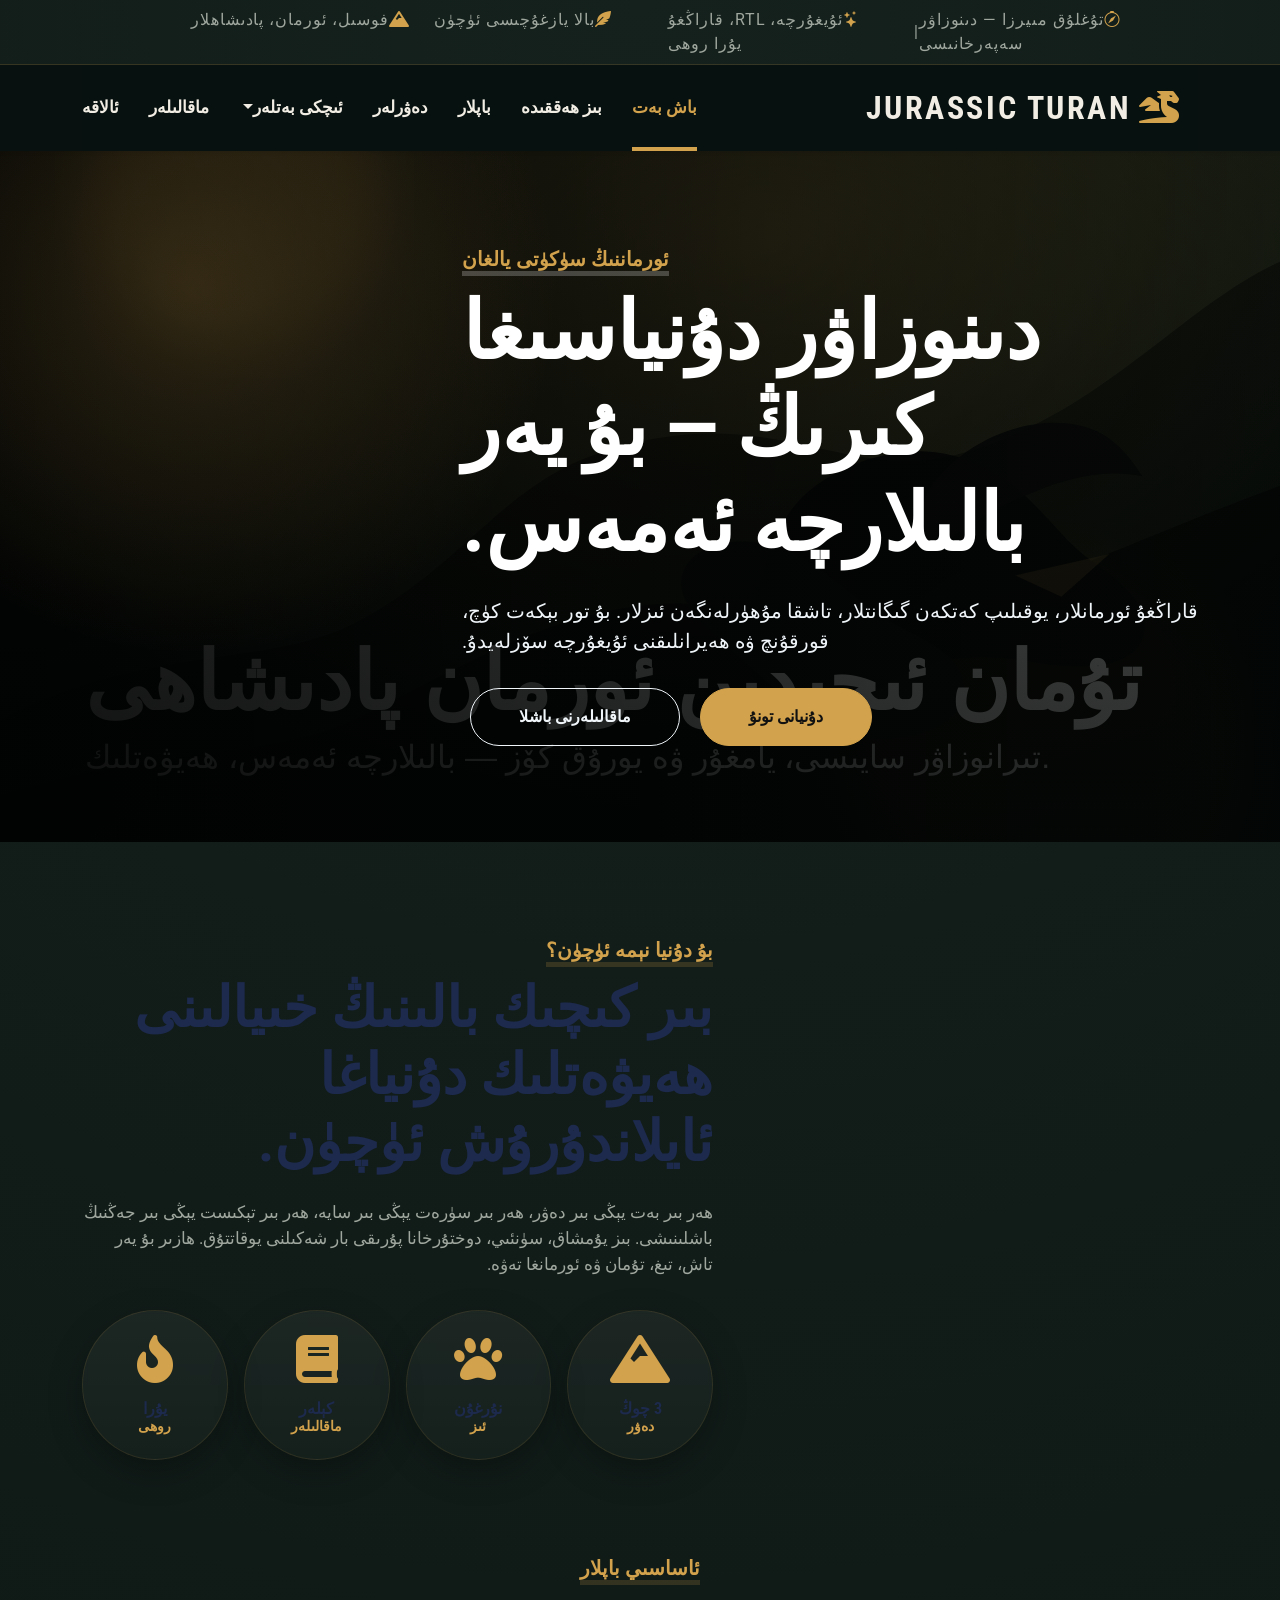
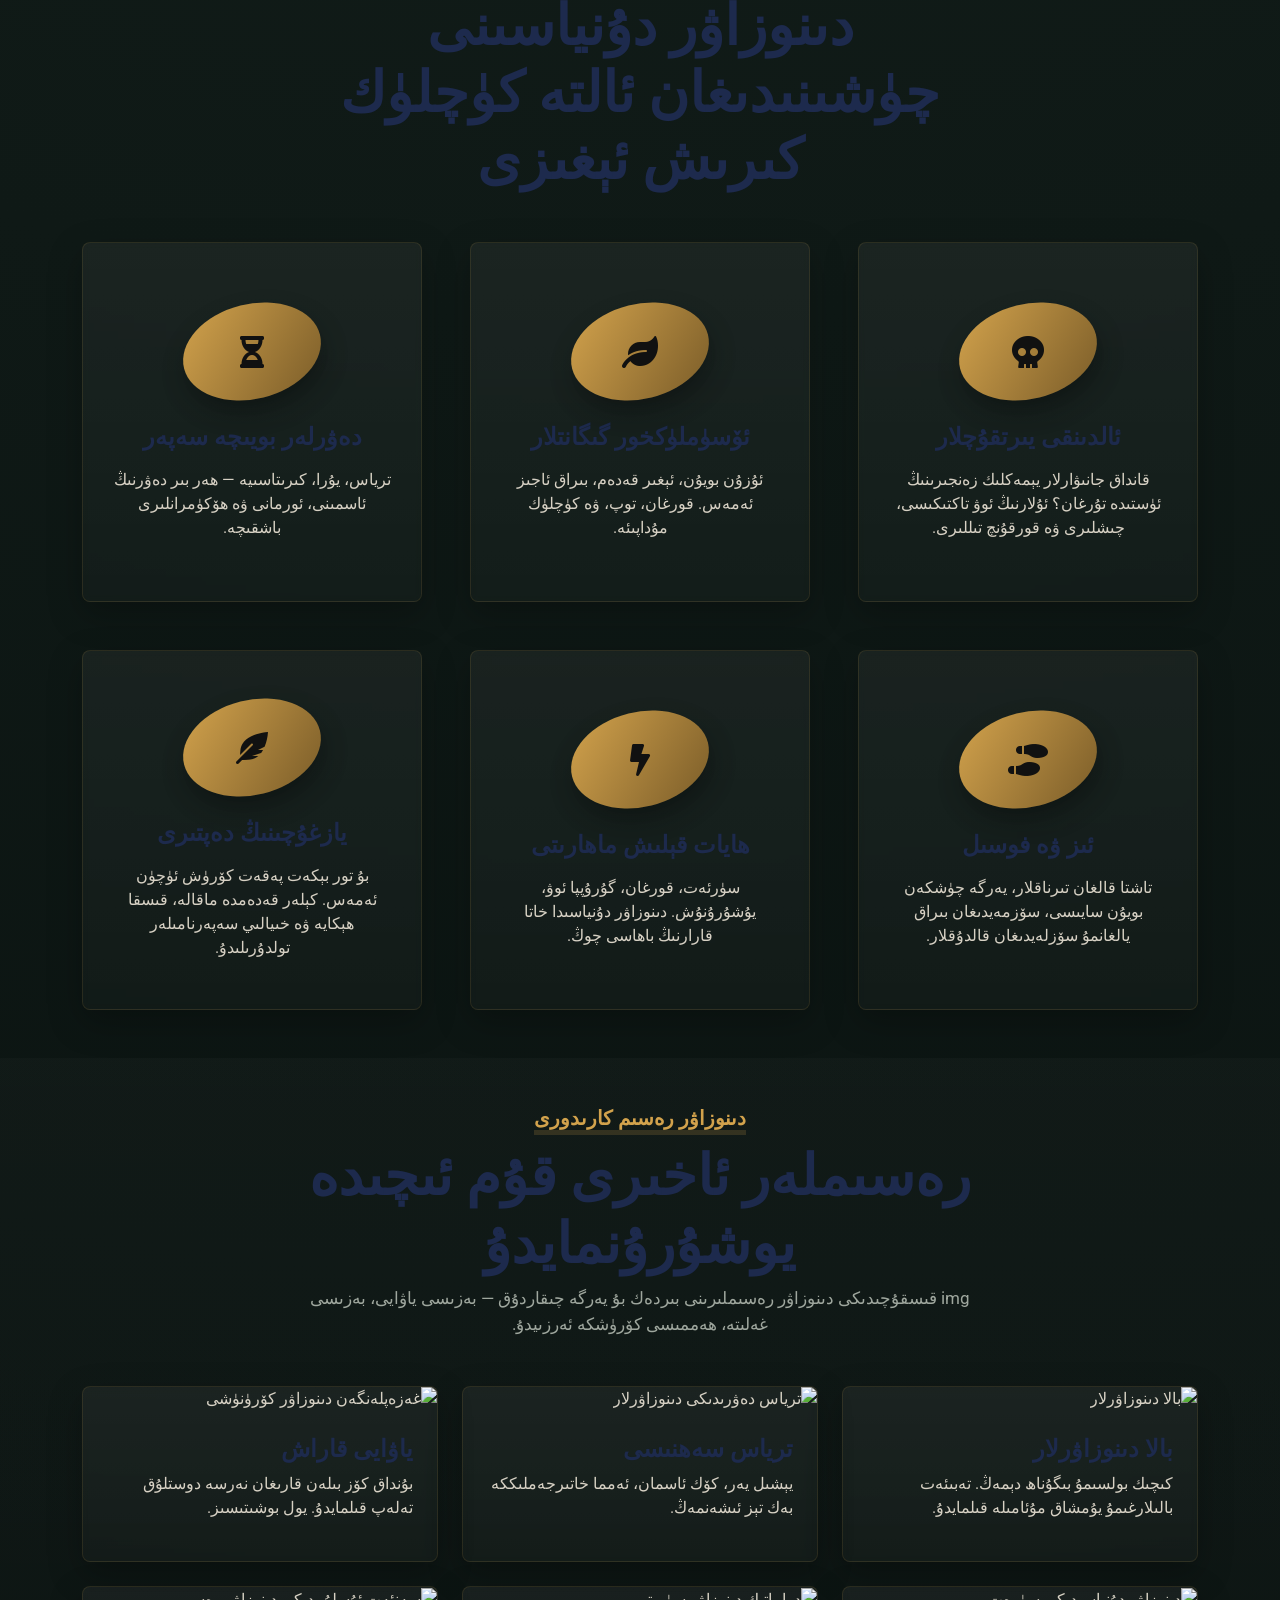
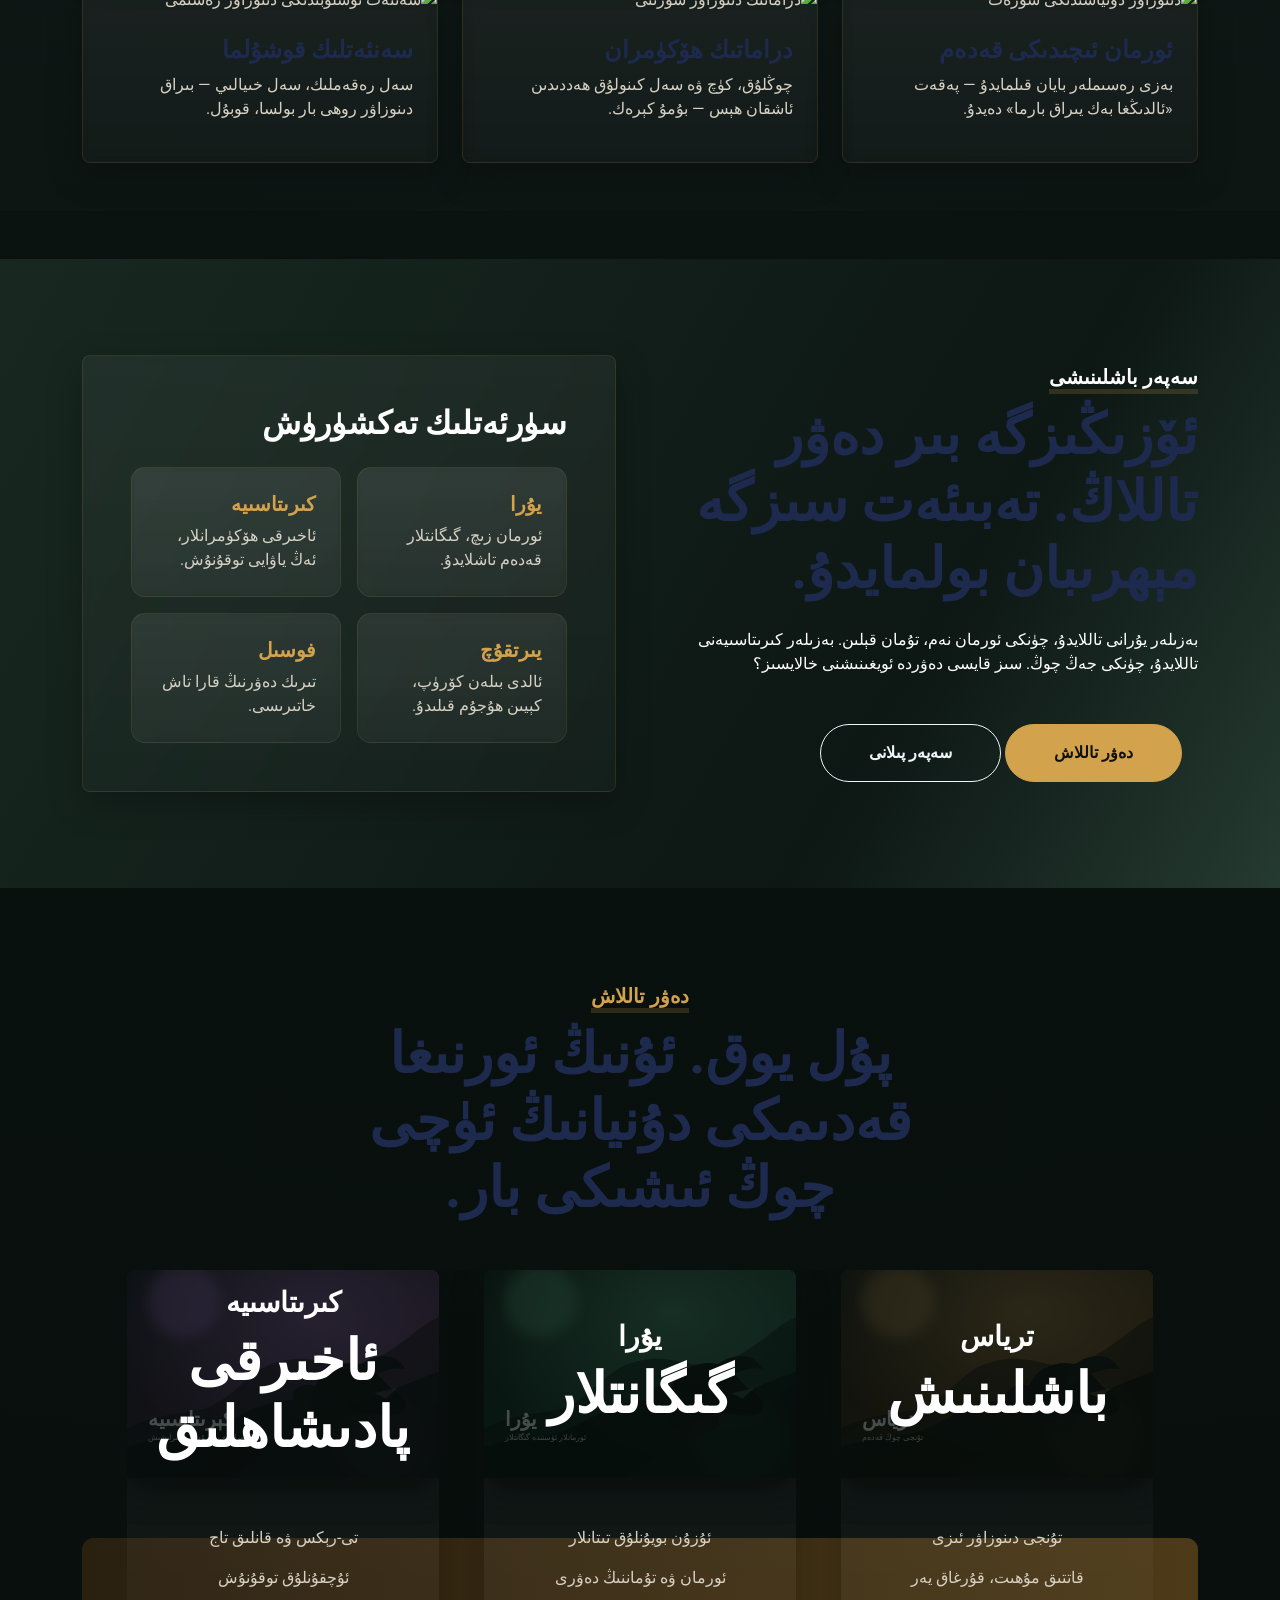
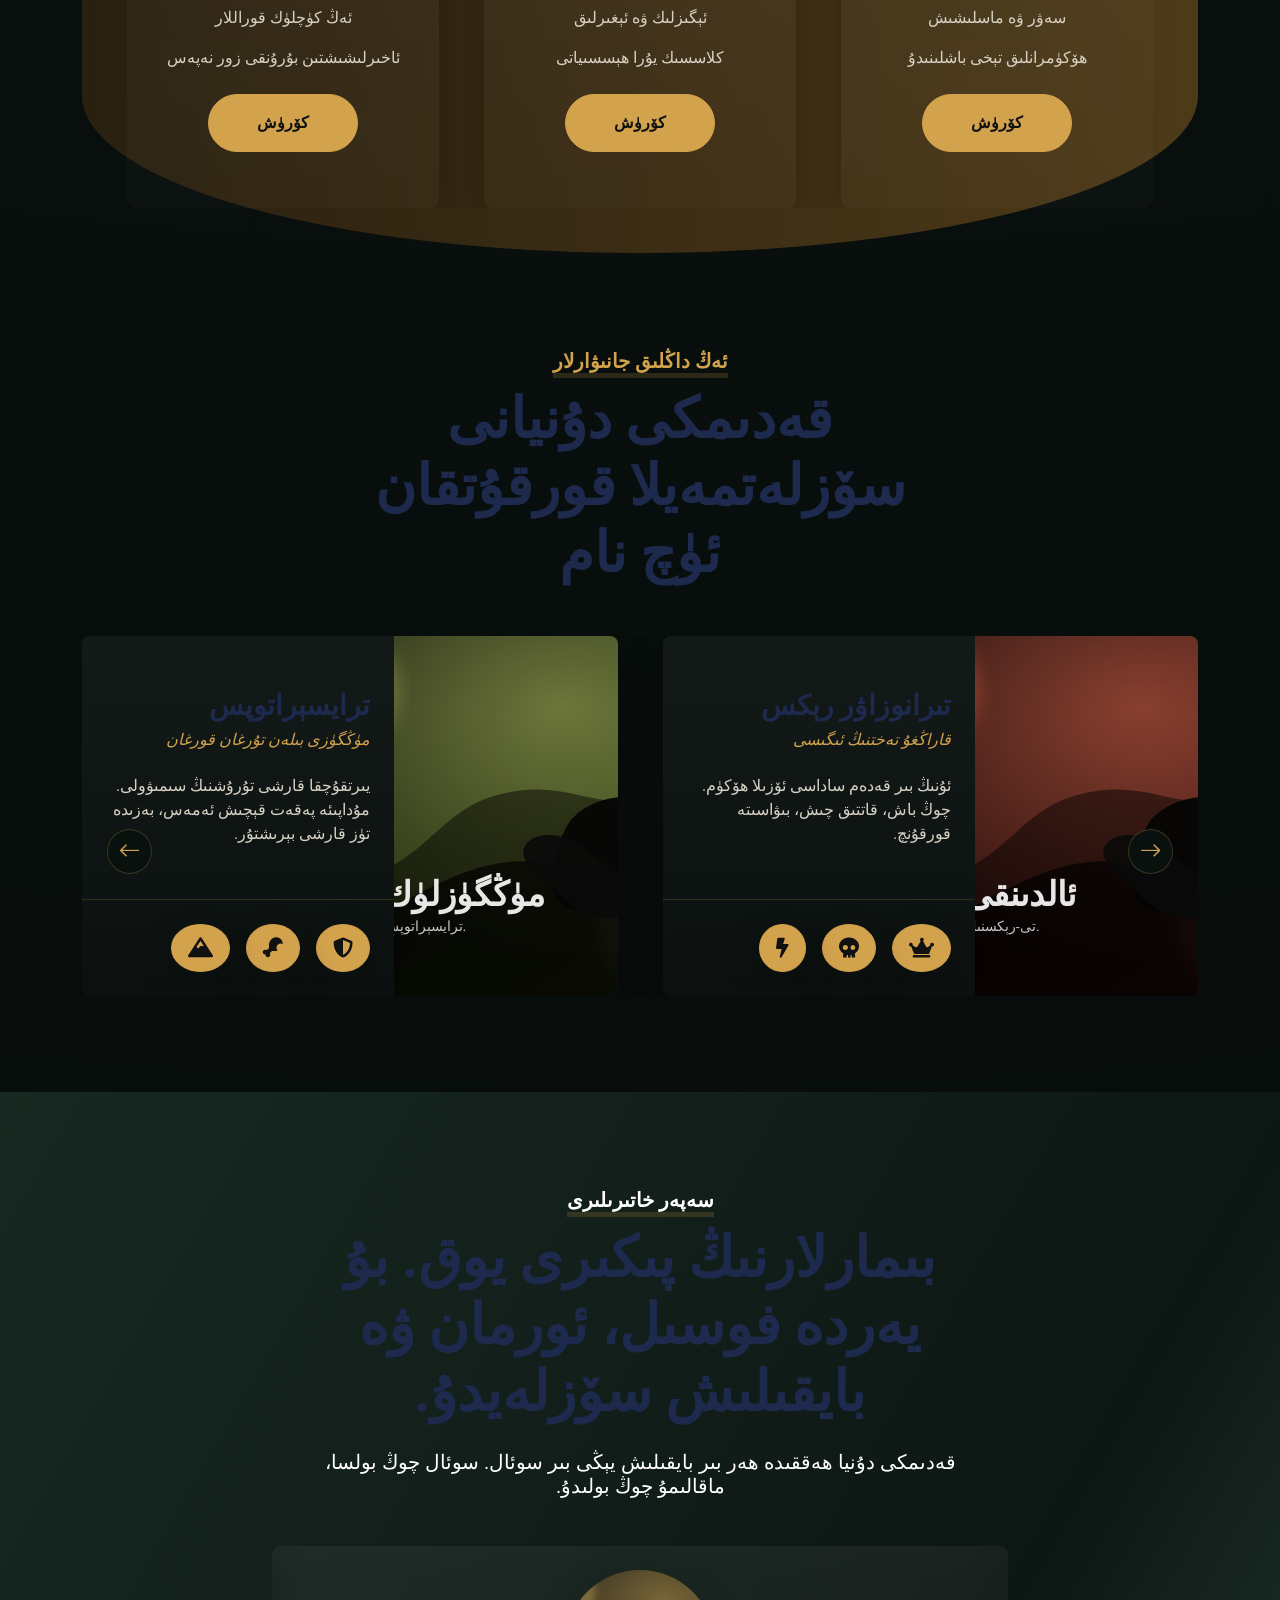
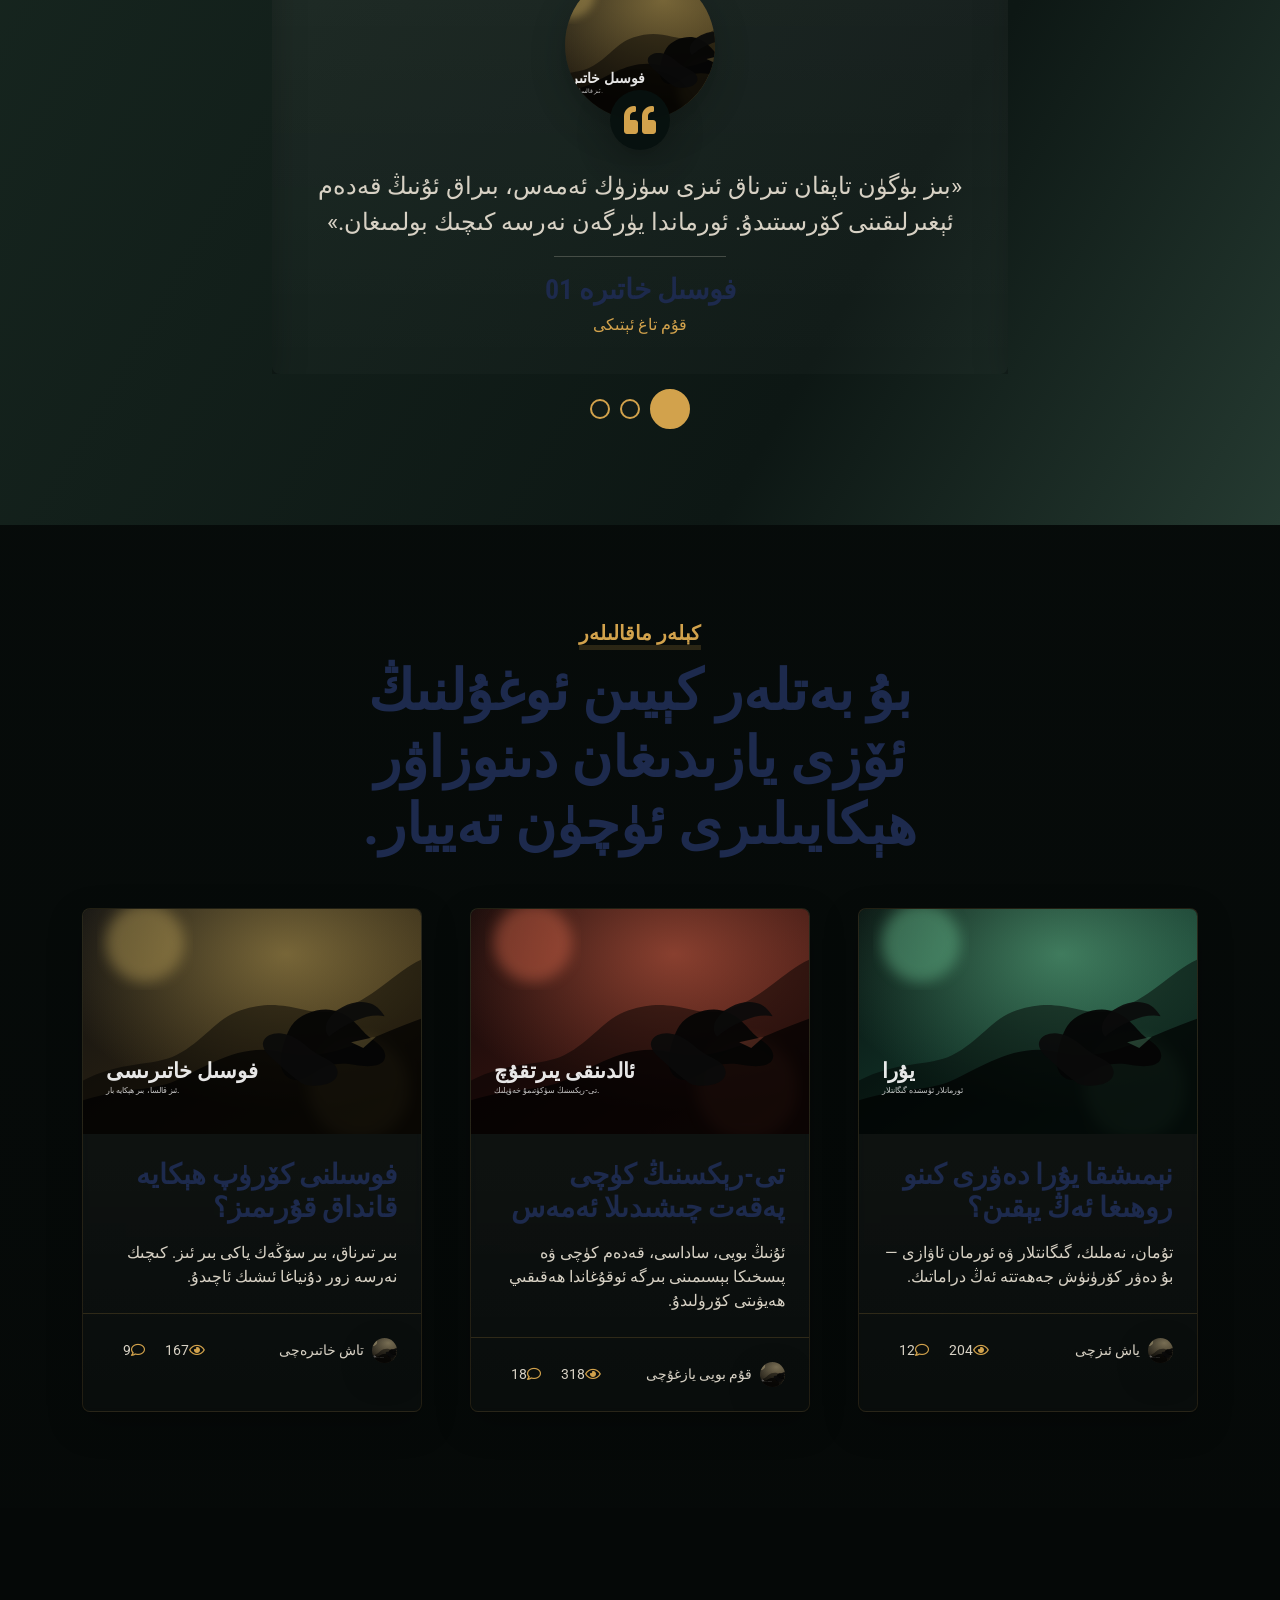
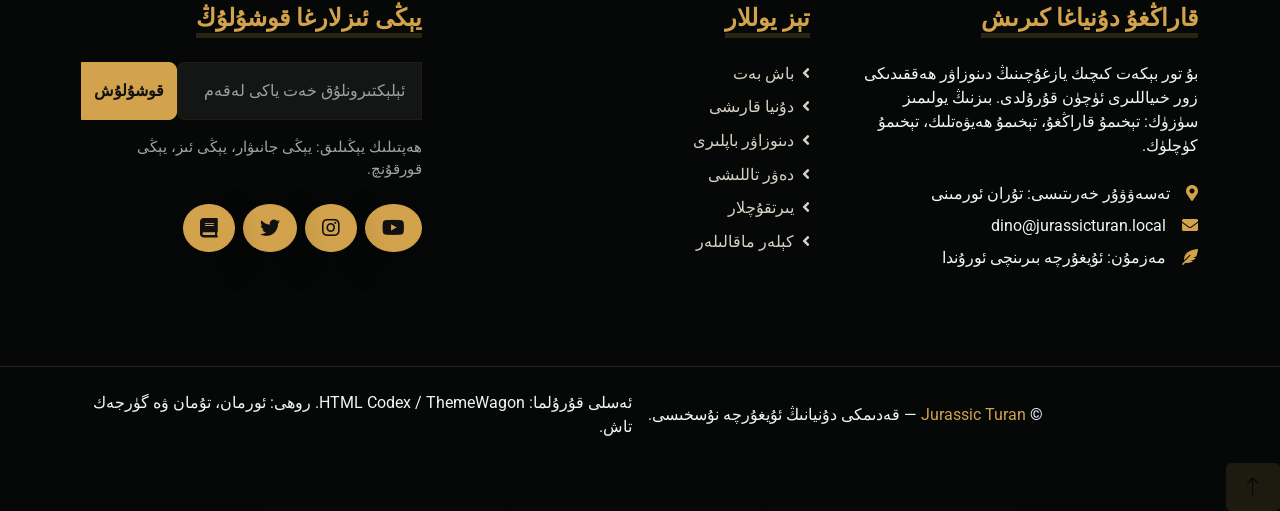
==== commit e2975f69: "Add dinosaur photo gallery to homepage" ====
--- a/index.html
+++ b/index.html
@@ -126,6 +126,71 @@
     </div>
   </div>
 </div>
+<div class="container-fluid py-5 photo-gallery-section">
+  <div class="container">
+    <div class="text-center mx-auto mb-5" style="max-width:700px;">
+      <h5 class="d-inline-block text-primary text-uppercase border-bottom border-5">دىنوزاۋر رەسىم كارىدورى</h5>
+      <h1 class="display-4">رەسىملەر ئاخىرى قۇم ئىچىدە يوشۇرۇنمايدۇ</h1>
+      <p class="section-lead mb-0">img قىسقۇچىدىكى دىنوزاۋر رەسىملىرىنى بىردەك بۇ يەرگە چىقاردۇق — بەزىسى ياۋايى، بەزىسى غەلىتە، ھەممىسى كۆرۈشكە ئەرزىيدۇ.</p>
+    </div>
+    <div class="row g-4 gallery-grid">
+      <div class="col-sm-6 col-lg-4">
+        <div class="gallery-card rounded overflow-hidden h-100">
+          <img src="img/baby-dinosaurs-a-commo.jpg" class="img-fluid w-100" alt="بالا دىنوزاۋرلار">
+          <div class="p-4">
+            <h4 class="mb-2">بالا دىنوزاۋرلار</h4>
+            <p class="m-0">كىچىك بولسىمۇ بىگۇناھ دېمەڭ. تەبىئەت بالىلارغىمۇ يۇمشاق مۇئامىلە قىلمايدۇ.</p>
+          </div>
+        </div>
+      </div>
+      <div class="col-sm-6 col-lg-4">
+        <div class="gallery-card rounded overflow-hidden h-100">
+          <img src="img/dinosaurs-triassic-period-age-green-grass-land-blue-sky-background_106651-10242.avif" class="img-fluid w-100" alt="ترياس دەۋرىدىكى دىنوزاۋرلار">
+          <div class="p-4">
+            <h4 class="mb-2">ترياس سەھنىسى</h4>
+            <p class="m-0">يېشىل يەر، كۆك ئاسمان، ئەمما خاتىرجەملىككە بەك تېز ئىشەنمەڭ.</p>
+          </div>
+        </div>
+      </div>
+      <div class="col-sm-6 col-lg-4">
+        <div class="gallery-card rounded overflow-hidden h-100">
+          <img src="img/maxresdefault.jpg" class="img-fluid w-100" alt="غەزەپلەنگەن دىنوزاۋر كۆرۈنۈشى">
+          <div class="p-4">
+            <h4 class="mb-2">ياۋايى قاراش</h4>
+            <p class="m-0">بۇنداق كۆز بىلەن قارىغان نەرسە دوستلۇق تەلەپ قىلمايدۇ. يول بوشىتىسىز.</p>
+          </div>
+        </div>
+      </div>
+      <div class="col-sm-6 col-lg-4">
+        <div class="gallery-card rounded overflow-hidden h-100">
+          <img src="img/aF3JKtwfRGQ.jpg" class="img-fluid w-100" alt="دىنوزاۋر دۇنياسىدىكى سۈرەت">
+          <div class="p-4">
+            <h4 class="mb-2">ئورمان ئىچىدىكى قەدەم</h4>
+            <p class="m-0">بەزى رەسىملەر بايان قىلمايدۇ — پەقەت «ئالدىڭغا بەك يىراق بارما» دەيدۇ.</p>
+          </div>
+        </div>
+      </div>
+      <div class="col-sm-6 col-lg-4">
+        <div class="gallery-card rounded overflow-hidden h-100">
+          <img src="img/f3a78ab61a8119da8bfc598a7bdbd8ea.jpg" class="img-fluid w-100" alt="دراماتىك دىنوزاۋر سۈرىتى">
+          <div class="p-4">
+            <h4 class="mb-2">دراماتىك ھۆكۈمران</h4>
+            <p class="m-0">چوڭلۇق، كۈچ ۋە سەل كىنولۇق ھەددىدىن ئاشقان ھېس — بۇمۇ كېرەك.</p>
+          </div>
+        </div>
+      </div>
+      <div class="col-sm-6 col-lg-4">
+        <div class="gallery-card rounded overflow-hidden h-100">
+          <img src="img/ChatGPT-Image-24-ijun.-2025-g.-23_03_15.png" class="img-fluid w-100" alt="سەنئەت ئۇسلۇبىدىكى دىنوزاۋر رەسىمى">
+          <div class="p-4">
+            <h4 class="mb-2">سەنئەتلىك قوشۇلما</h4>
+            <p class="m-0">سەل رەقەملىك، سەل خىيالىي — بىراق دىنوزاۋر روھى بار بولسا، قوبۇل.</p>
+          </div>
+        </div>
+      </div>
+    </div>
+  </div>
+</div>
 <div class="container-fluid bg-primary my-5 py-5">
   <div class="container py-5">
     <div class="row gx-5 align-items-center">
--- a/css/style.css
+++ b/css/style.css
@@ -57,13 +57,13 @@
 }
 .hero-header .container { position: relative; z-index: 1; }
 .section-lead { font-size:1.08rem; color:var(--muted); }
-.service-item, .fact-card, .story-card, .contact-card, .field-card, .blog-card, .glass-panel {
+.service-item, .fact-card, .story-card, .contact-card, .field-card, .blog-card, .glass-panel, .gallery-card {
     background: linear-gradient(180deg, rgba(255,255,255,.05), rgba(255,255,255,.025));
     border: 1px solid rgba(210,162,76,.12);
     backdrop-filter: blur(3px);
 }
 .service-item { position: relative; min-height: 360px; padding: 0 30px; transition: .4s; }
-.service-item:hover, .story-card:hover, .blog-card:hover, .field-card:hover { transform: translateY(-6px); border-color: rgba(210,162,76,.34); }
+.service-item:hover, .story-card:hover, .blog-card:hover, .field-card:hover, .gallery-card:hover { transform: translateY(-6px); border-color: rgba(210,162,76,.34); }
 .service-item .service-icon { width: 140px; height: 95px; display:flex; align-items:center; justify-content:center; background: linear-gradient(135deg, var(--primary), #7b5d29); border-radius:50%; transform: rotate(-14deg); box-shadow:0 12px 24px rgba(0,0,0,.3); }
 .service-item .service-icon i { transform: rotate(14deg); color:#111; }
 .service-item a.btn { position:absolute; width:60px; bottom:-48px; left:50%; margin-left:-30px; opacity:0; }
@@ -77,7 +77,11 @@
 .price-carousel .owl-nav .owl-prev:hover, .price-carousel .owl-nav .owl-next:hover, .team-carousel .owl-nav .owl-prev:hover, .team-carousel .owl-nav .owl-next:hover { background: var(--primary); color:#111; }
 @media (min-width:576px){ .team-item .row { height:360px; } }
 .team-item .row, .testimonial-item, .price-card, .blog-card { background: linear-gradient(180deg, rgba(255,255,255,.05), rgba(255,255,255,.02)); }
-.team-item img, .blog-card img, .price-card img, .page-hero-art { object-fit: cover; }
+.team-item img, .blog-card img, .price-card img, .page-hero-art, .gallery-card img { object-fit: cover; }
+.gallery-card img { height: 280px; }
+.photo-gallery-section { background: linear-gradient(180deg, rgba(255,255,255,.02), rgba(255,255,255,.01)); }
+.gallery-grid .gallery-card { transition: .35s; }
+.gallery-card .p-4 { min-height: 150px; }
 .testimonial-carousel .owl-dots { margin-top:15px; display:flex; align-items:center; justify-content:center; }
 .testimonial-carousel .owl-dot { margin:0 5px; width:20px; height:20px; background:#111b18; border:2px solid var(--primary); border-radius:20px; transition:.35s; }
 .testimonial-carousel .owl-dot.active { width:40px; height:40px; background: var(--primary); }
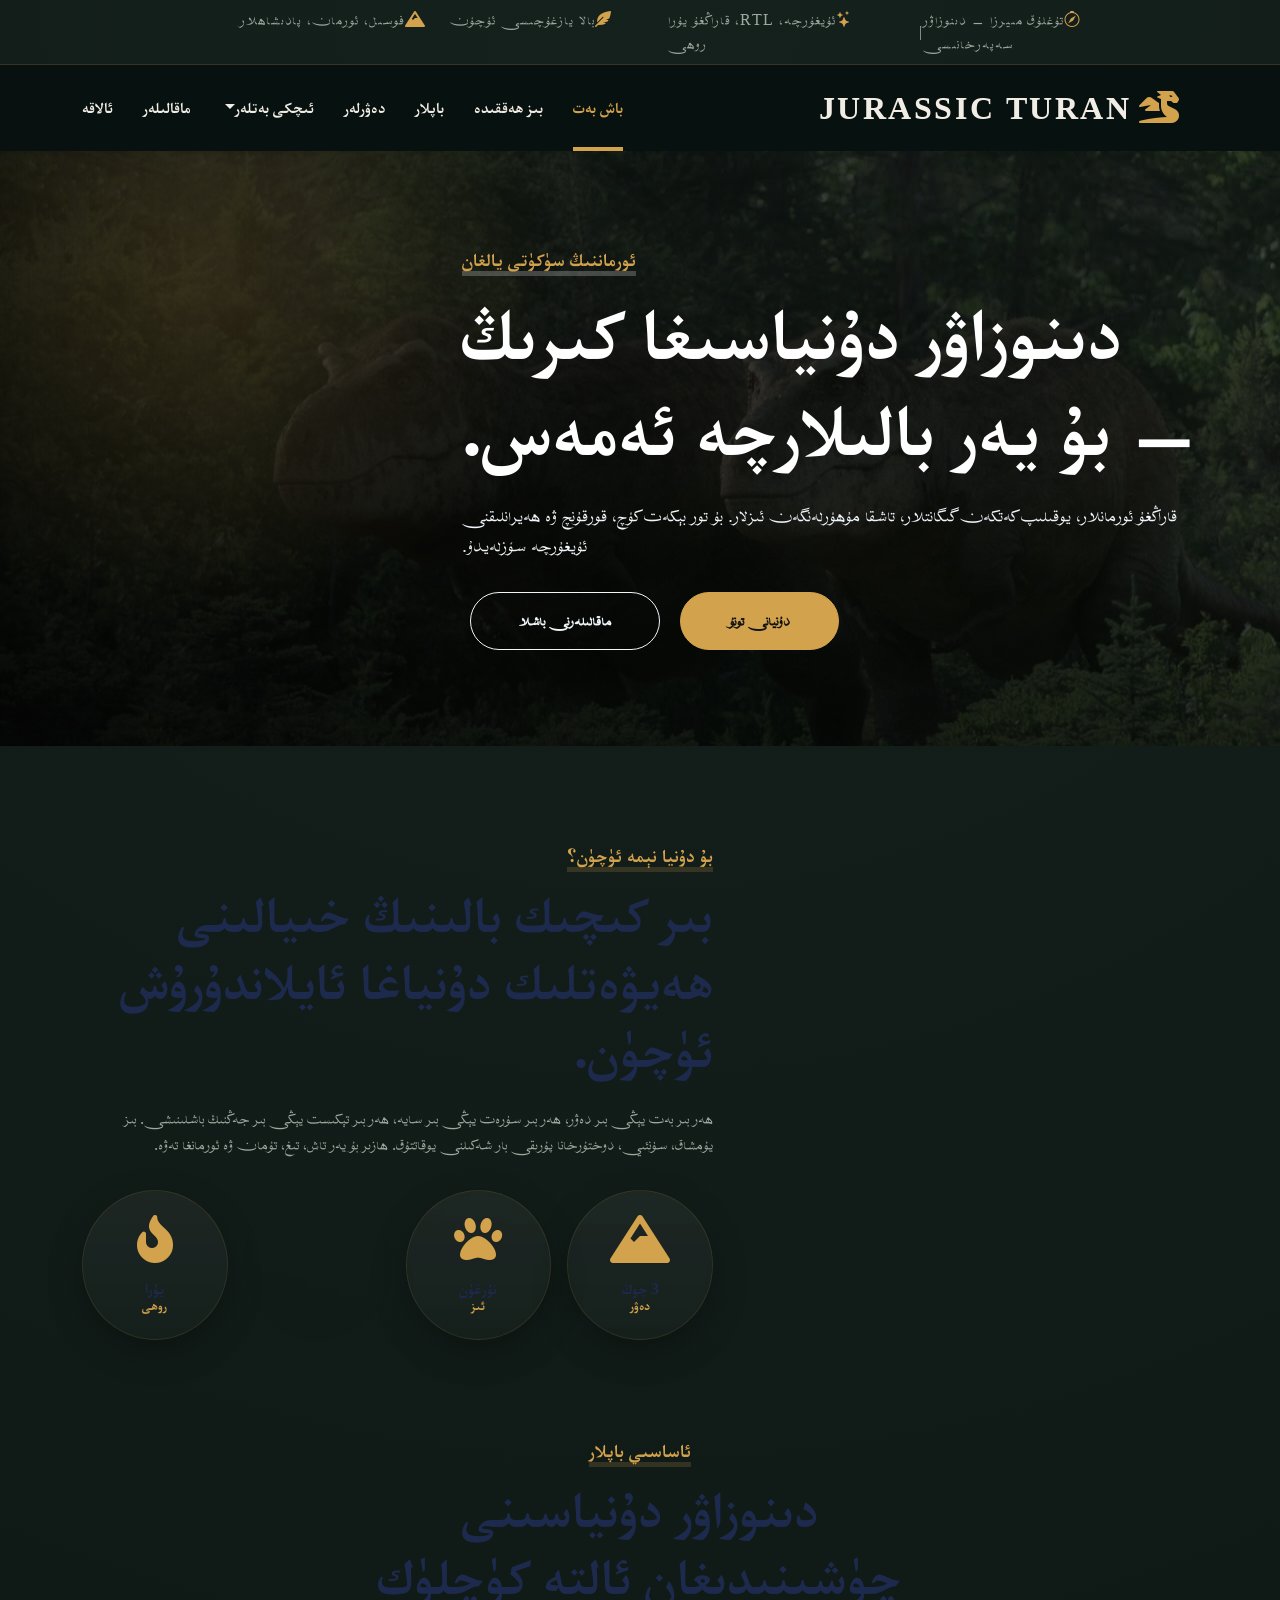
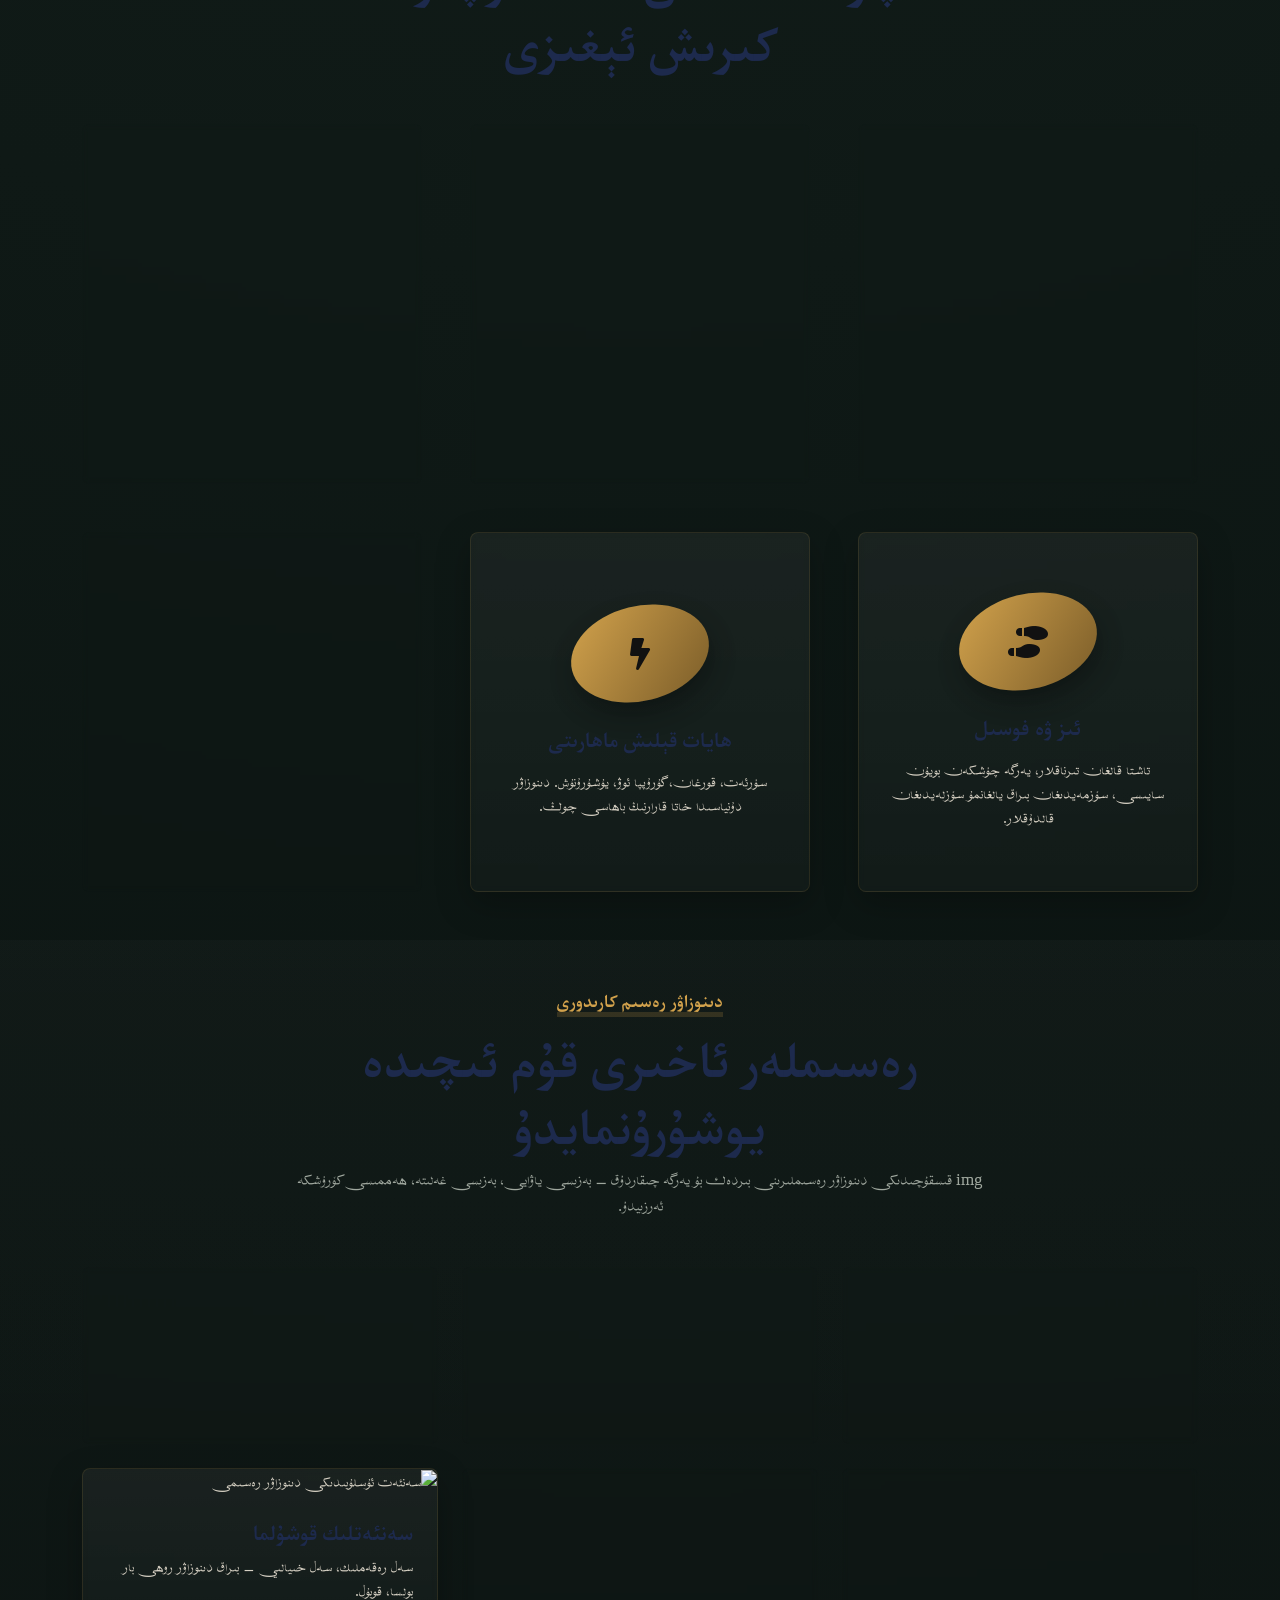
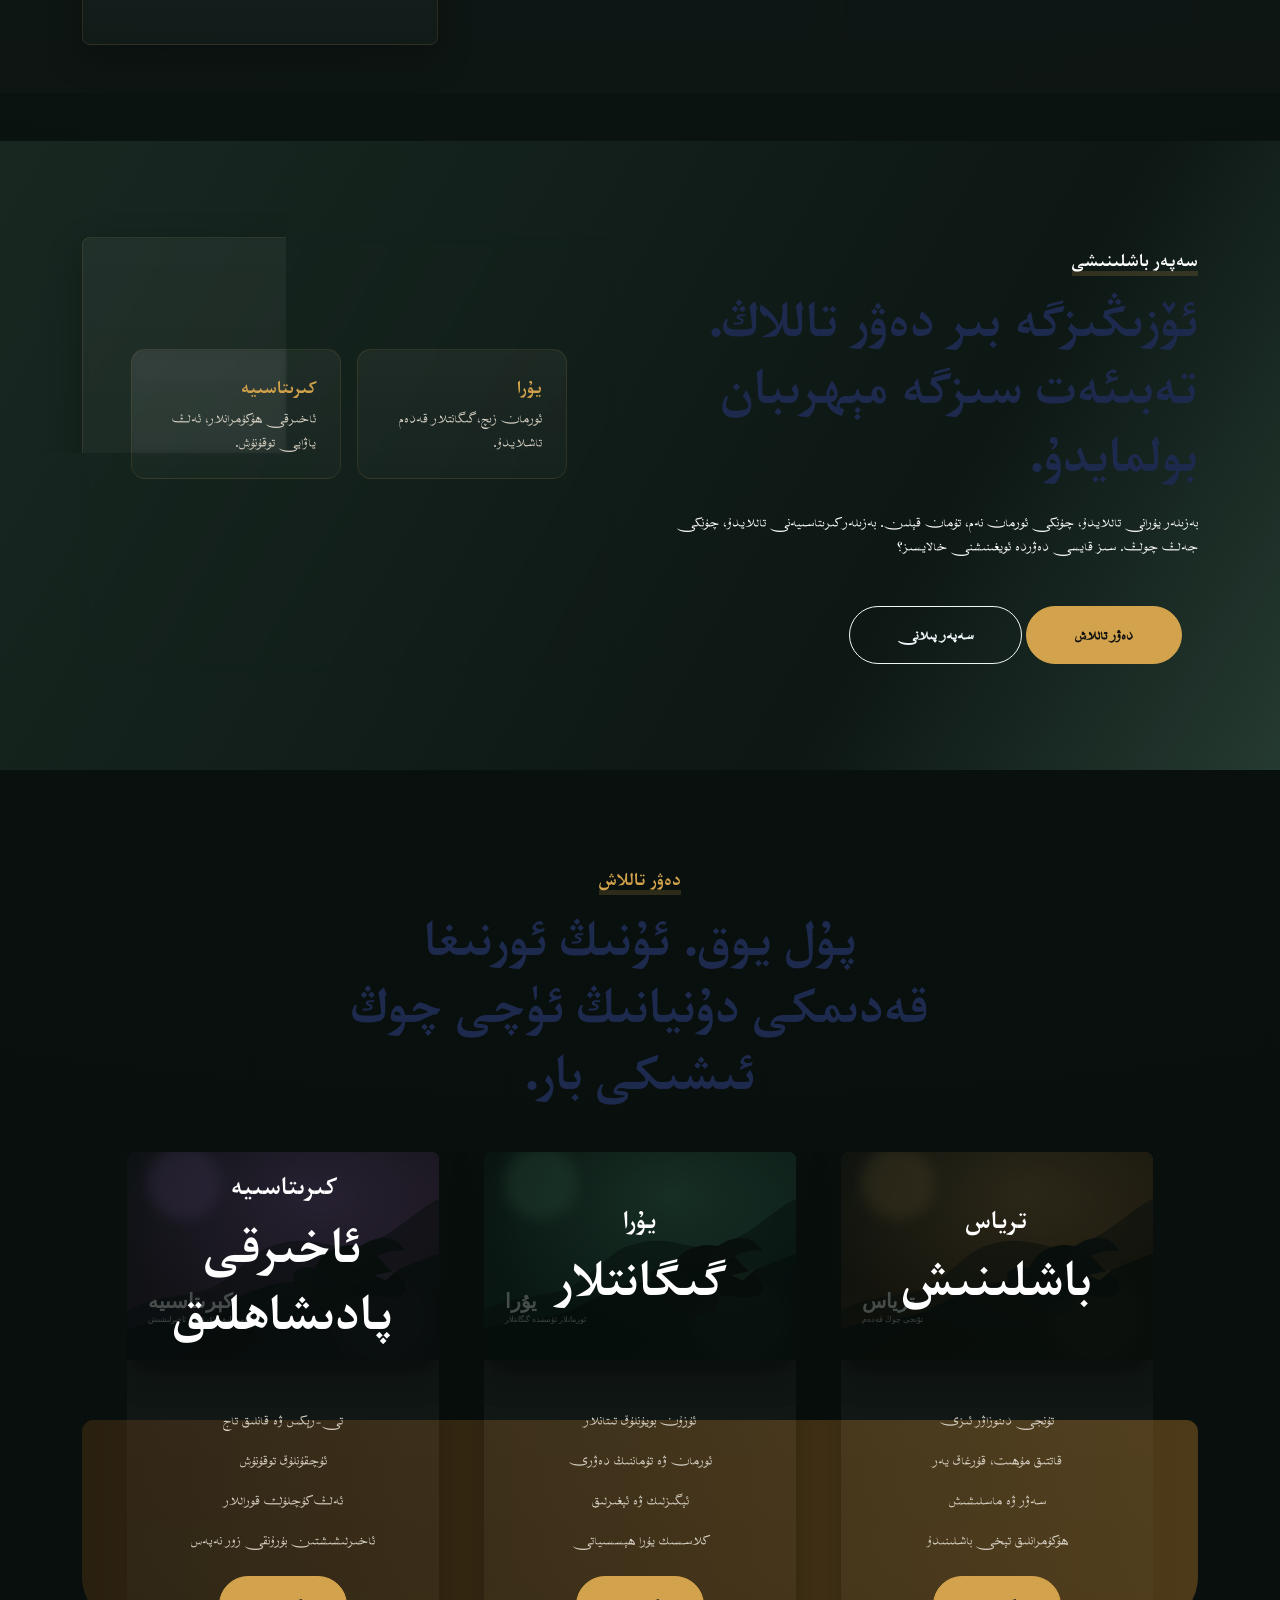
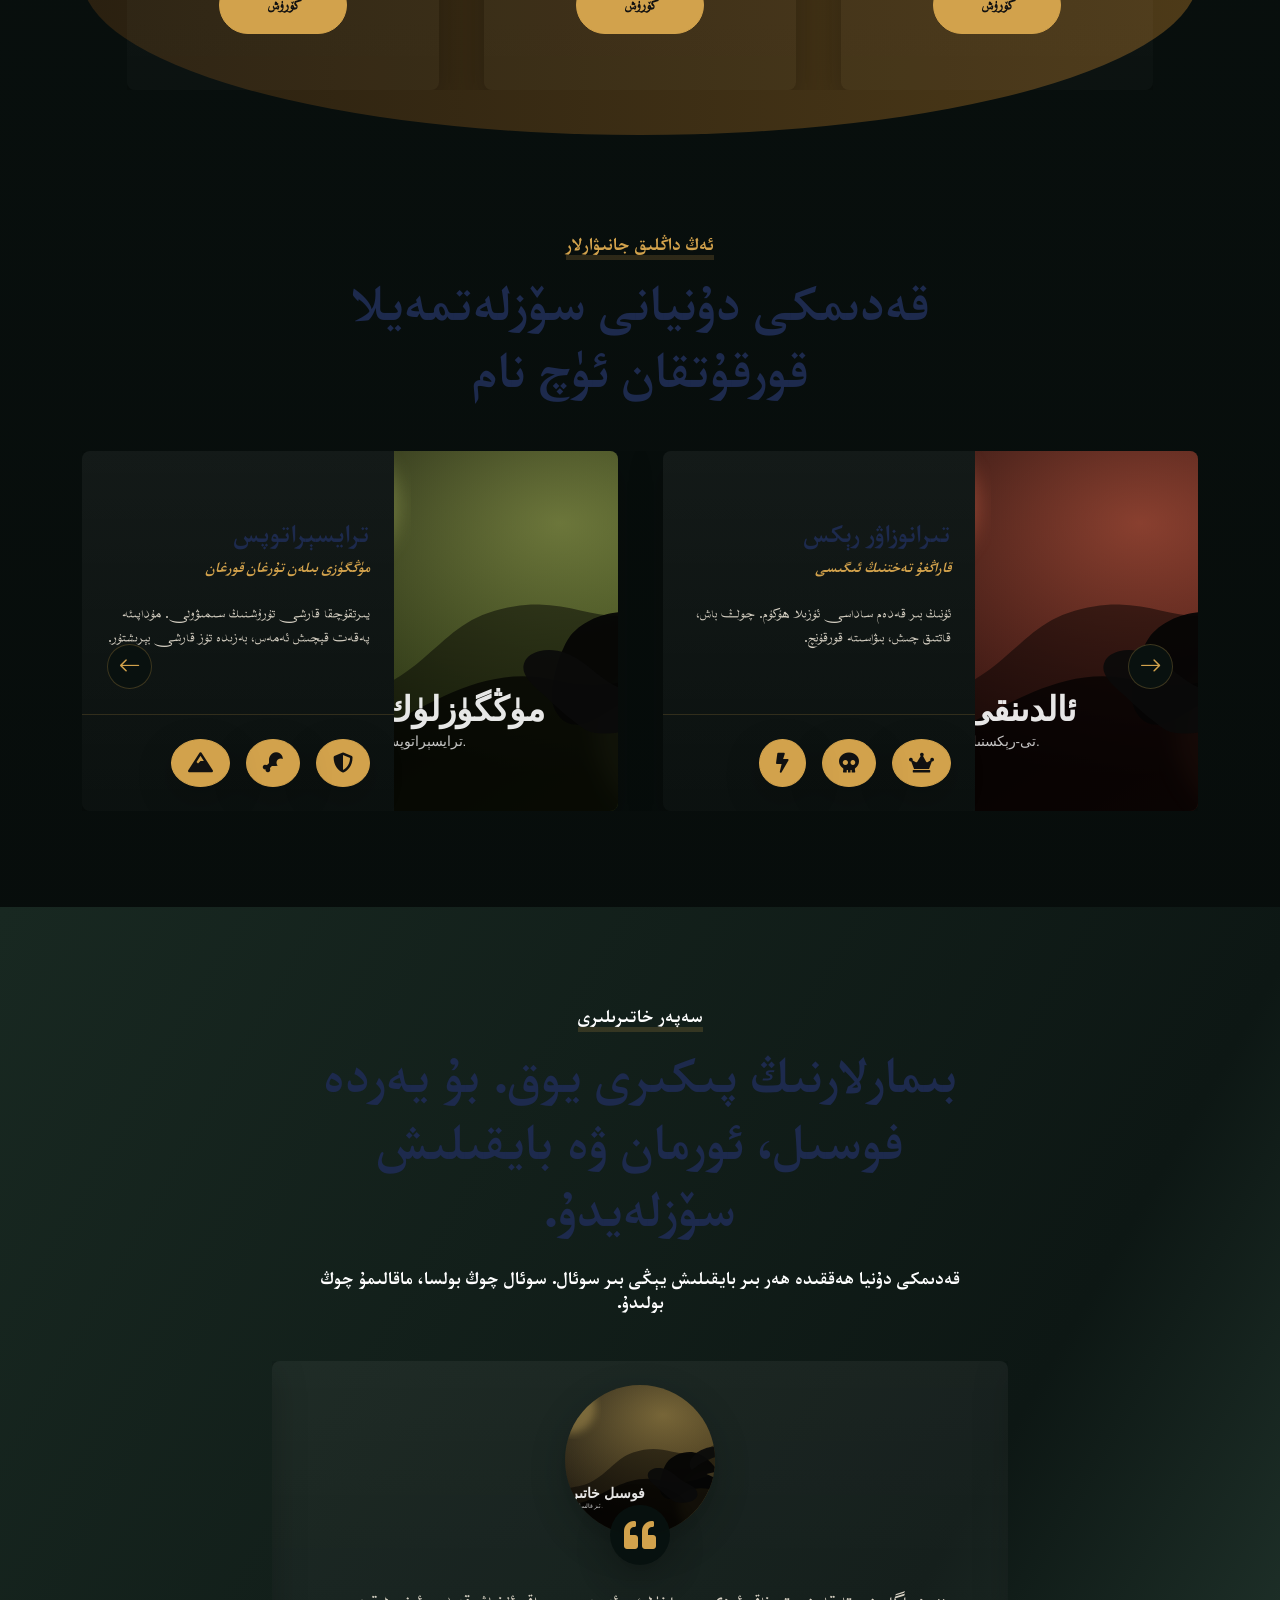
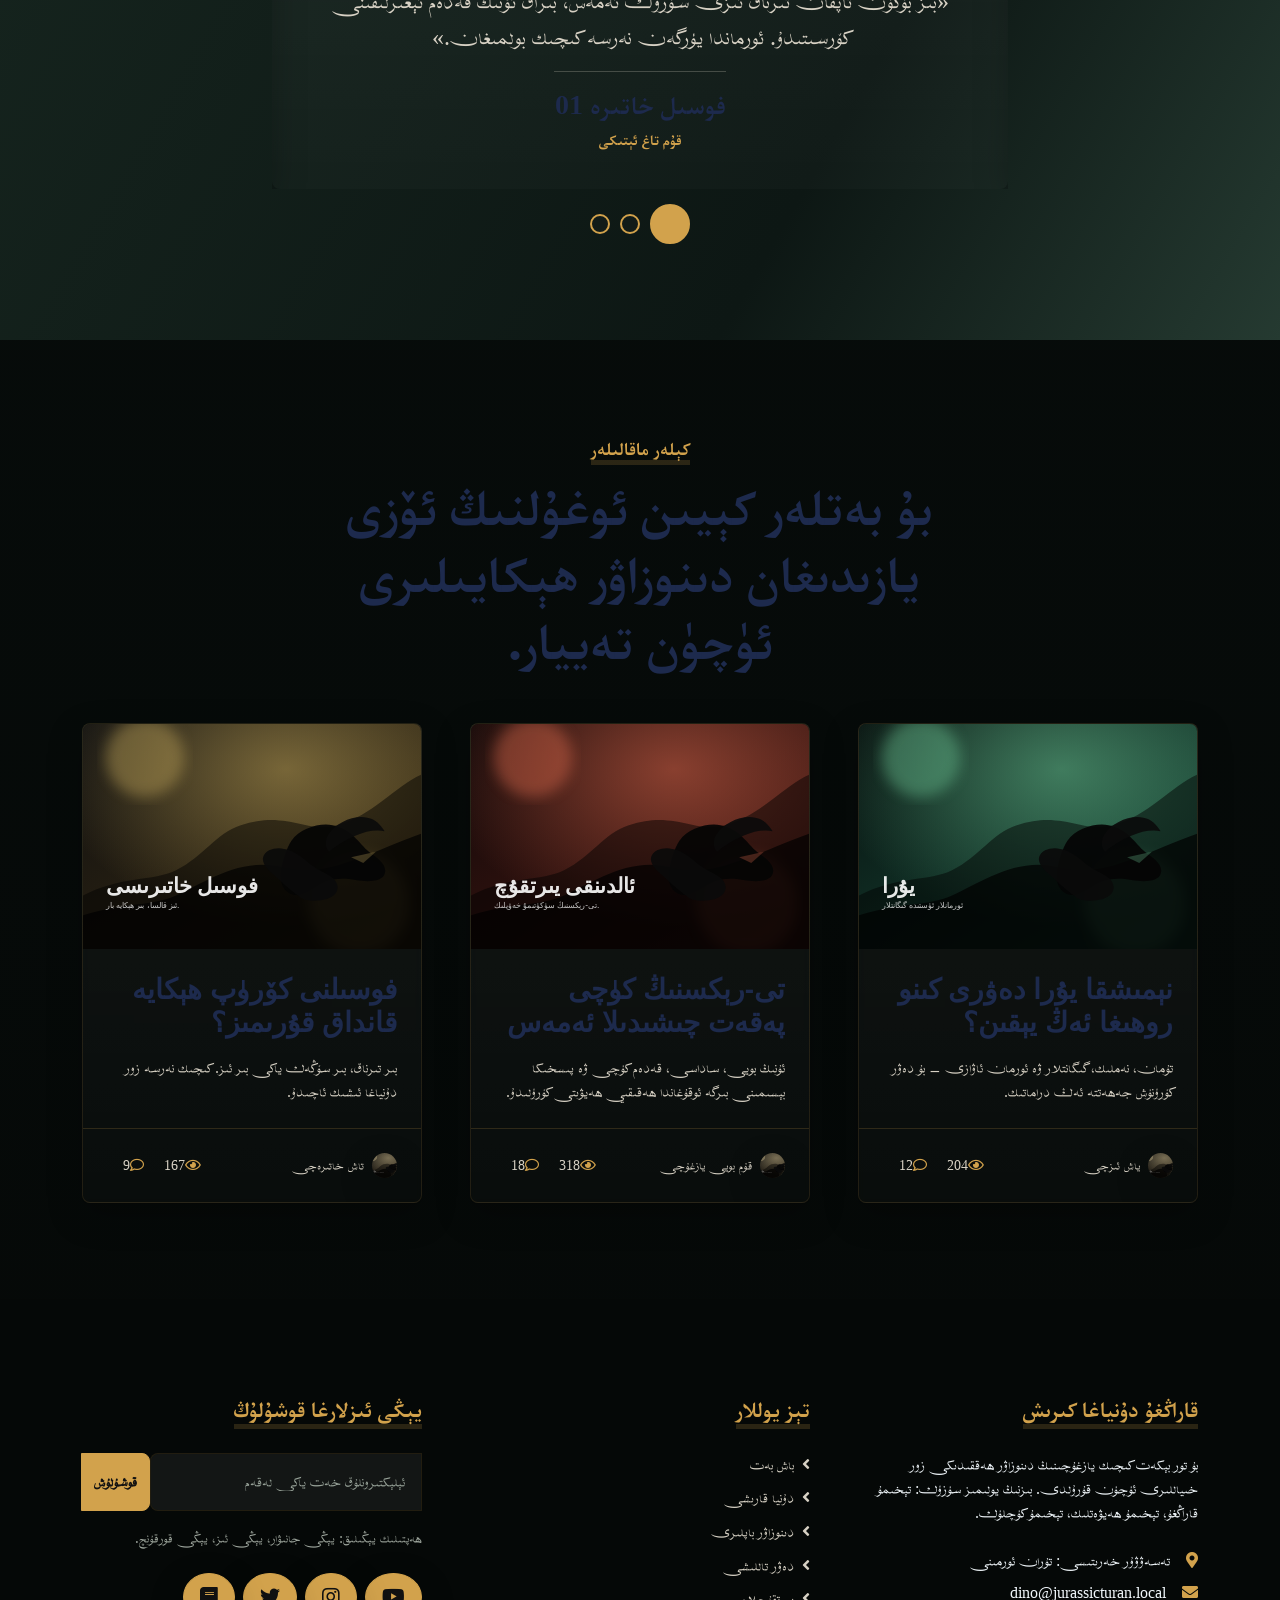
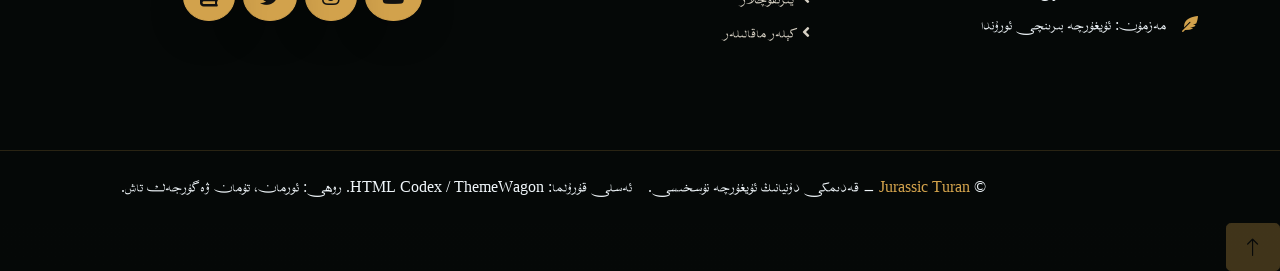
==== commit ff423fbe: "Use UKIJ fonts across the dinosaur site" ====
--- a/index.html
+++ b/index.html
@@ -8,7 +8,6 @@
   <meta content="قاراڭغۇ، ھەيۋەتلىك ۋە ئۇيغۇرچە دىنوزاۋر دۇنياسى." name="description">
   <link href="img/favicon.svg" rel="icon" type="image/svg+xml">
   <link rel="preconnect" href="https://fonts.gstatic.com">
-  <link href="https://fonts.googleapis.com/css2?family=Roboto+Condensed:wght@400;700&family=Roboto:wght@400;500;700&display=swap" rel="stylesheet">
   <link href="https://cdnjs.cloudflare.com/ajax/libs/font-awesome/5.15.0/css/all.min.css" rel="stylesheet">
   <link href="https://cdn.jsdelivr.net/npm/bootstrap-icons@1.4.1/font/bootstrap-icons.css" rel="stylesheet">
   <link href="lib/owlcarousel/assets/owl.carousel.min.css" rel="stylesheet">
--- a/css/style.css
+++ b/css/style.css
@@ -1,3 +1,16 @@
+
+@font-face {
+    font-family: 'UKIJ Merdane';
+    src: url('../fonts/ukij-merdane/UKIJMe.ttf') format('truetype');
+    font-weight: 400;
+    font-style: normal;
+}
+@font-face {
+    font-family: 'UKIJ Tuz';
+    src: url('../fonts/ukij-tuz/UKIJTuzBold.ttf') format('truetype');
+    font-weight: 700;
+    font-style: normal;
+}
 
 :root {
     --primary: #d2a24c;
@@ -11,7 +24,7 @@
 }
 html { scroll-behavior: smooth; }
 body {
-    font-family: 'Roboto', sans-serif;
+    font-family: 'UKIJ Merdane', 'Noto Naskh Arabic', serif;
     background: radial-gradient(circle at top, #15211d 0%, #09110f 45%, #050807 100%);
     color: var(--text);
     direction: rtl;
@@ -19,7 +32,7 @@
 }
 a { color: var(--primary); }
 a:hover { color: #f0c777; }
-h1,h2,h3,h4,h5,h6,.navbar-light .navbar-nav .nav-link { font-family: 'Roboto Condensed', sans-serif; }
+h1,h2,h3,h4,h5,h6,.navbar-light .navbar-nav .nav-link { font-family: 'UKIJ Tuz', 'UKIJ Merdane', 'Noto Naskh Arabic', serif; }
 .btn { font-weight: 700; transition: .35s; }
 .btn:hover { transform: translateY(-3px); box-shadow: 0 12px 25px rgba(0,0,0,.35); }
 .btn-primary { color: #111; background-color: var(--primary); border-color: var(--primary); }
@@ -48,7 +61,7 @@
 .dropdown-item:hover { background:#162521; color:var(--primary); }
 .hero-header {
     position: relative;
-    background: linear-gradient(rgba(4,8,7,.45), rgba(4,8,7,.76)), url(../img/hero-dino.svg) center center no-repeat;
+    background: linear-gradient(rgba(4,8,7,.45), rgba(4,8,7,.76)), url(../img/hero-background.jpg) center center no-repeat;
     background-size: cover;
     overflow: hidden;
 }
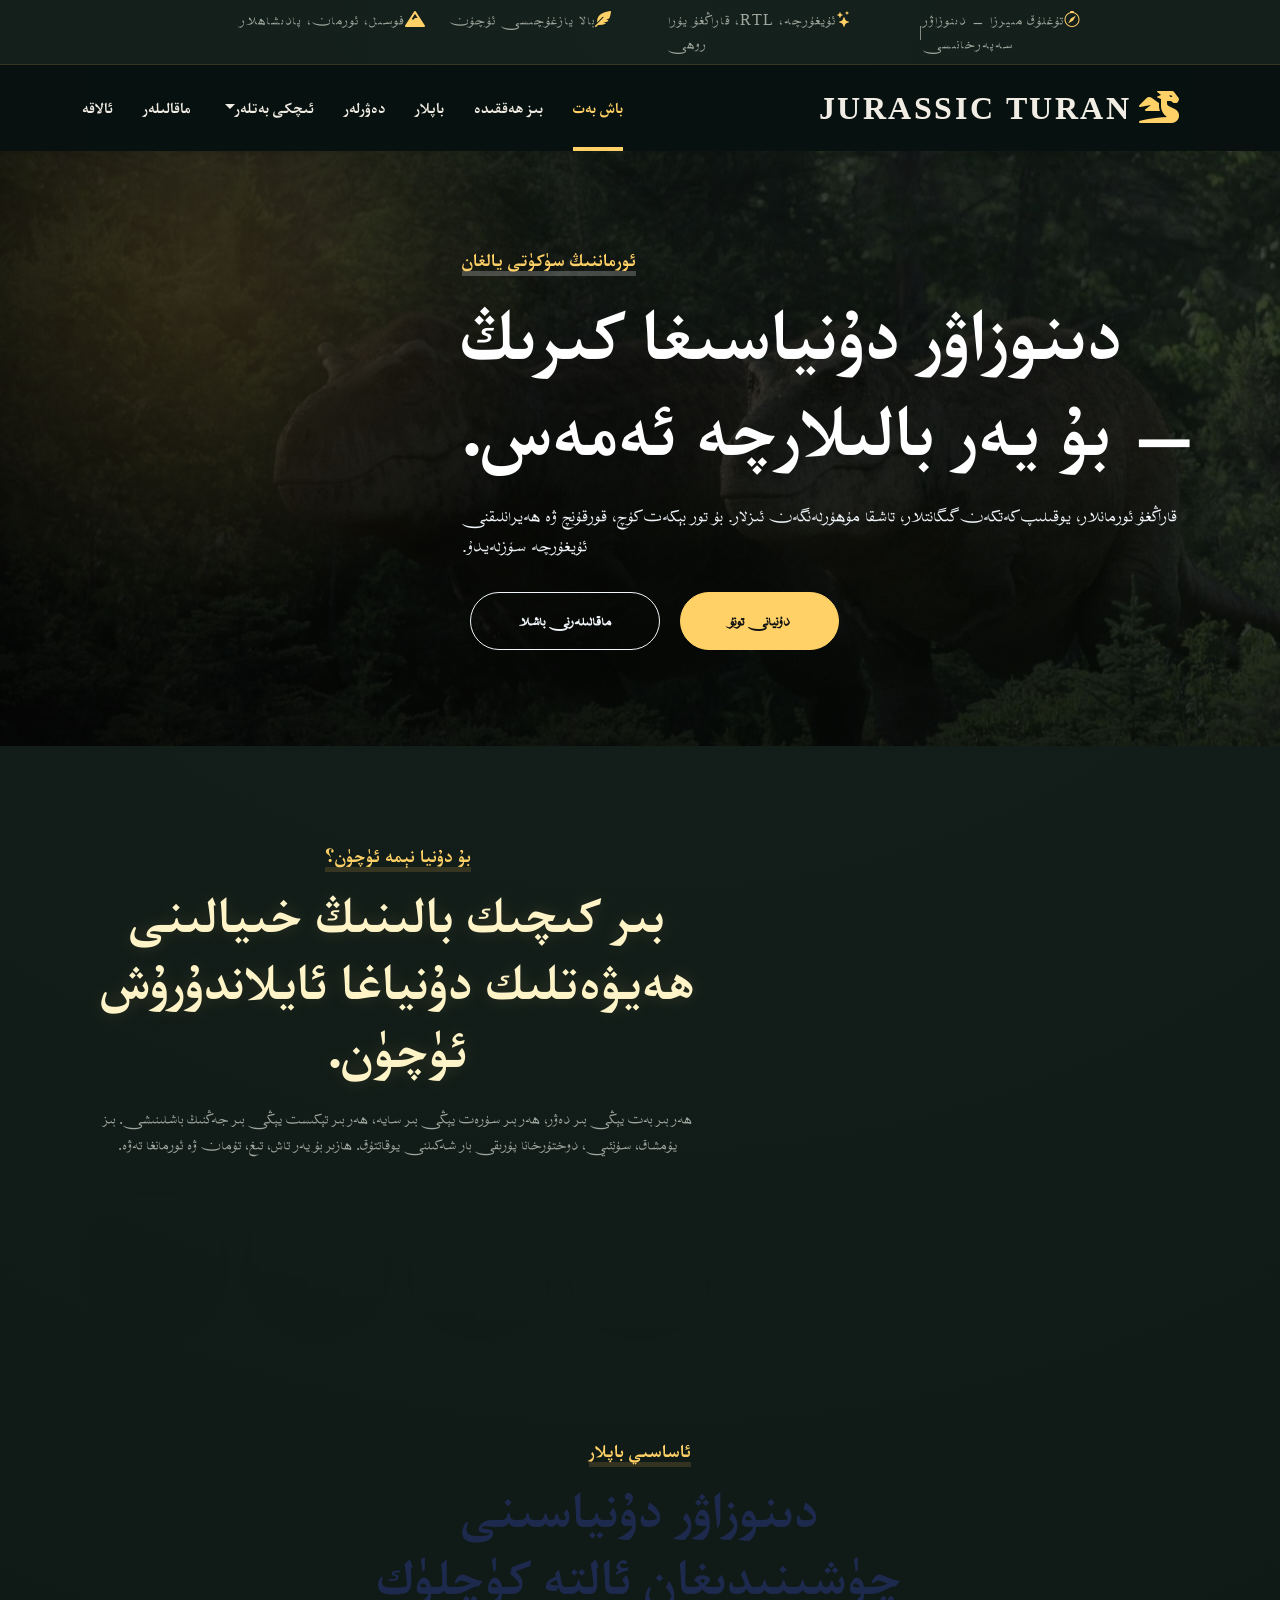
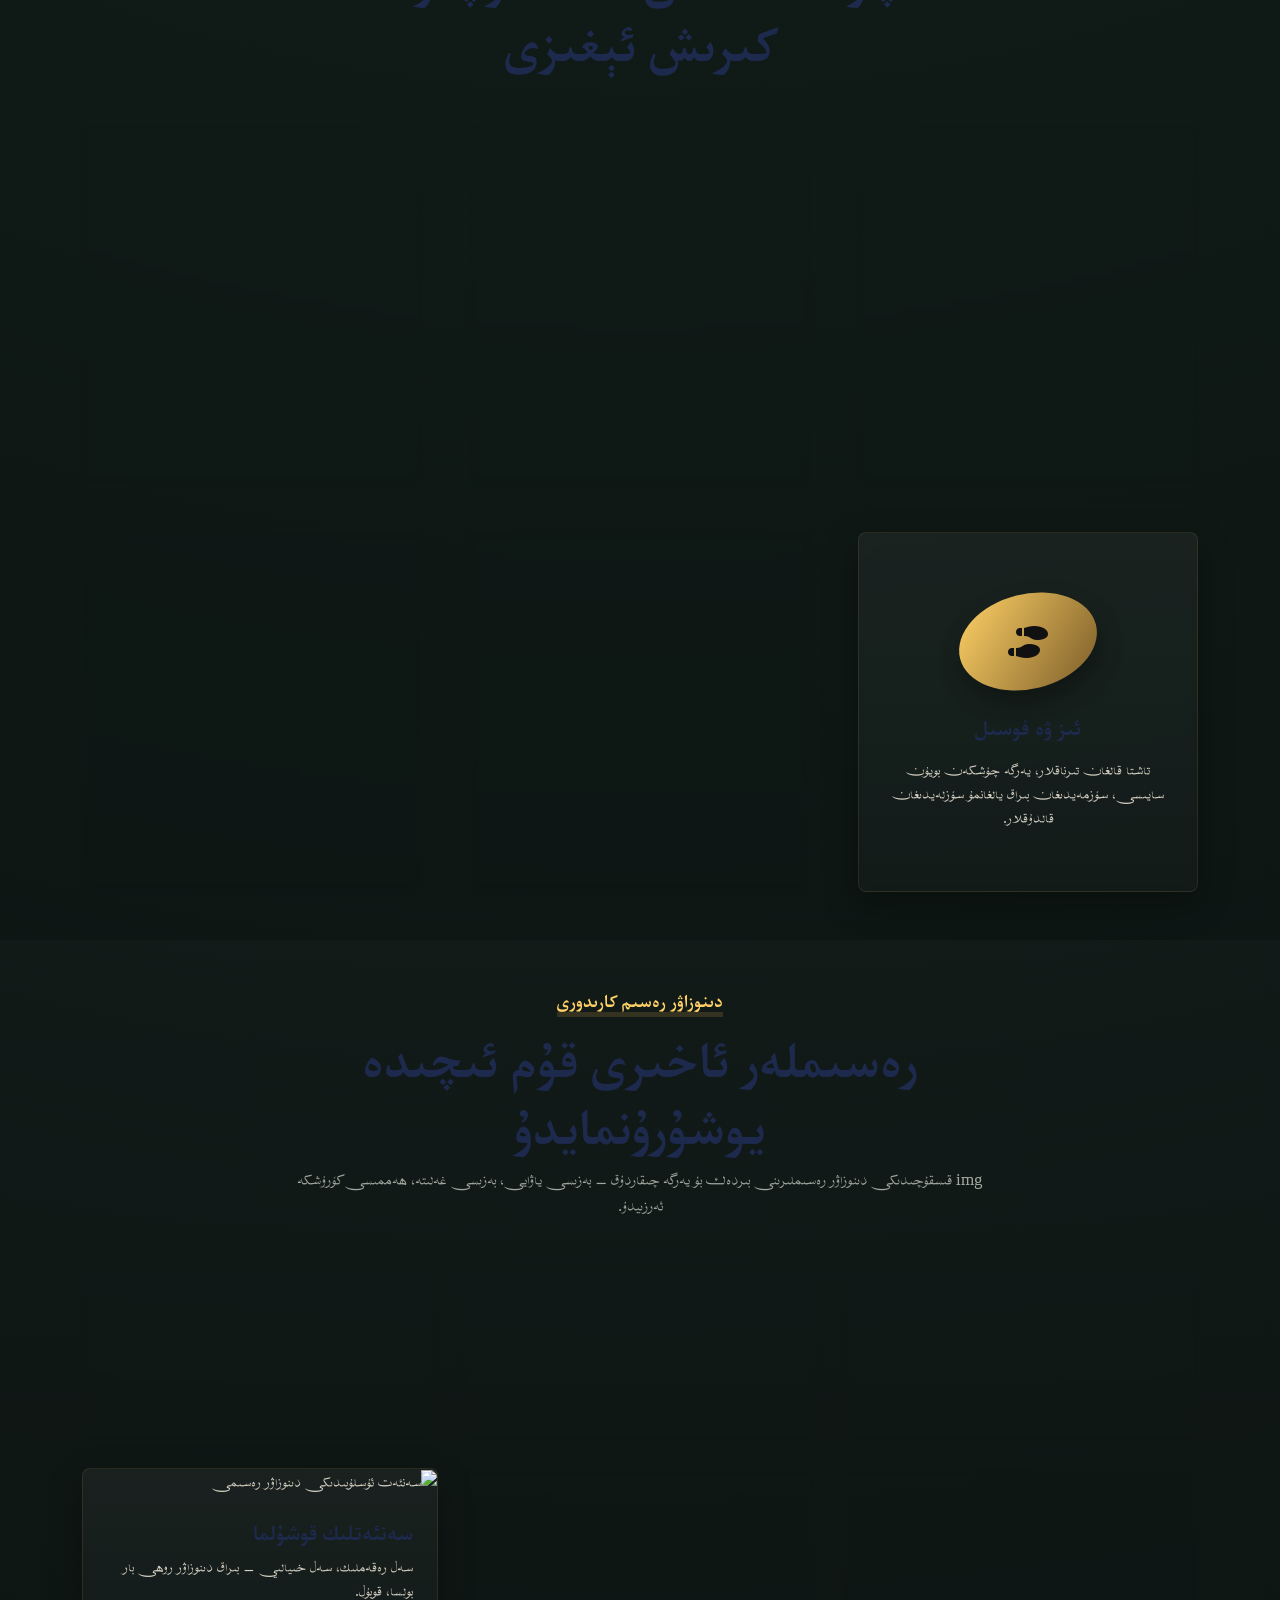
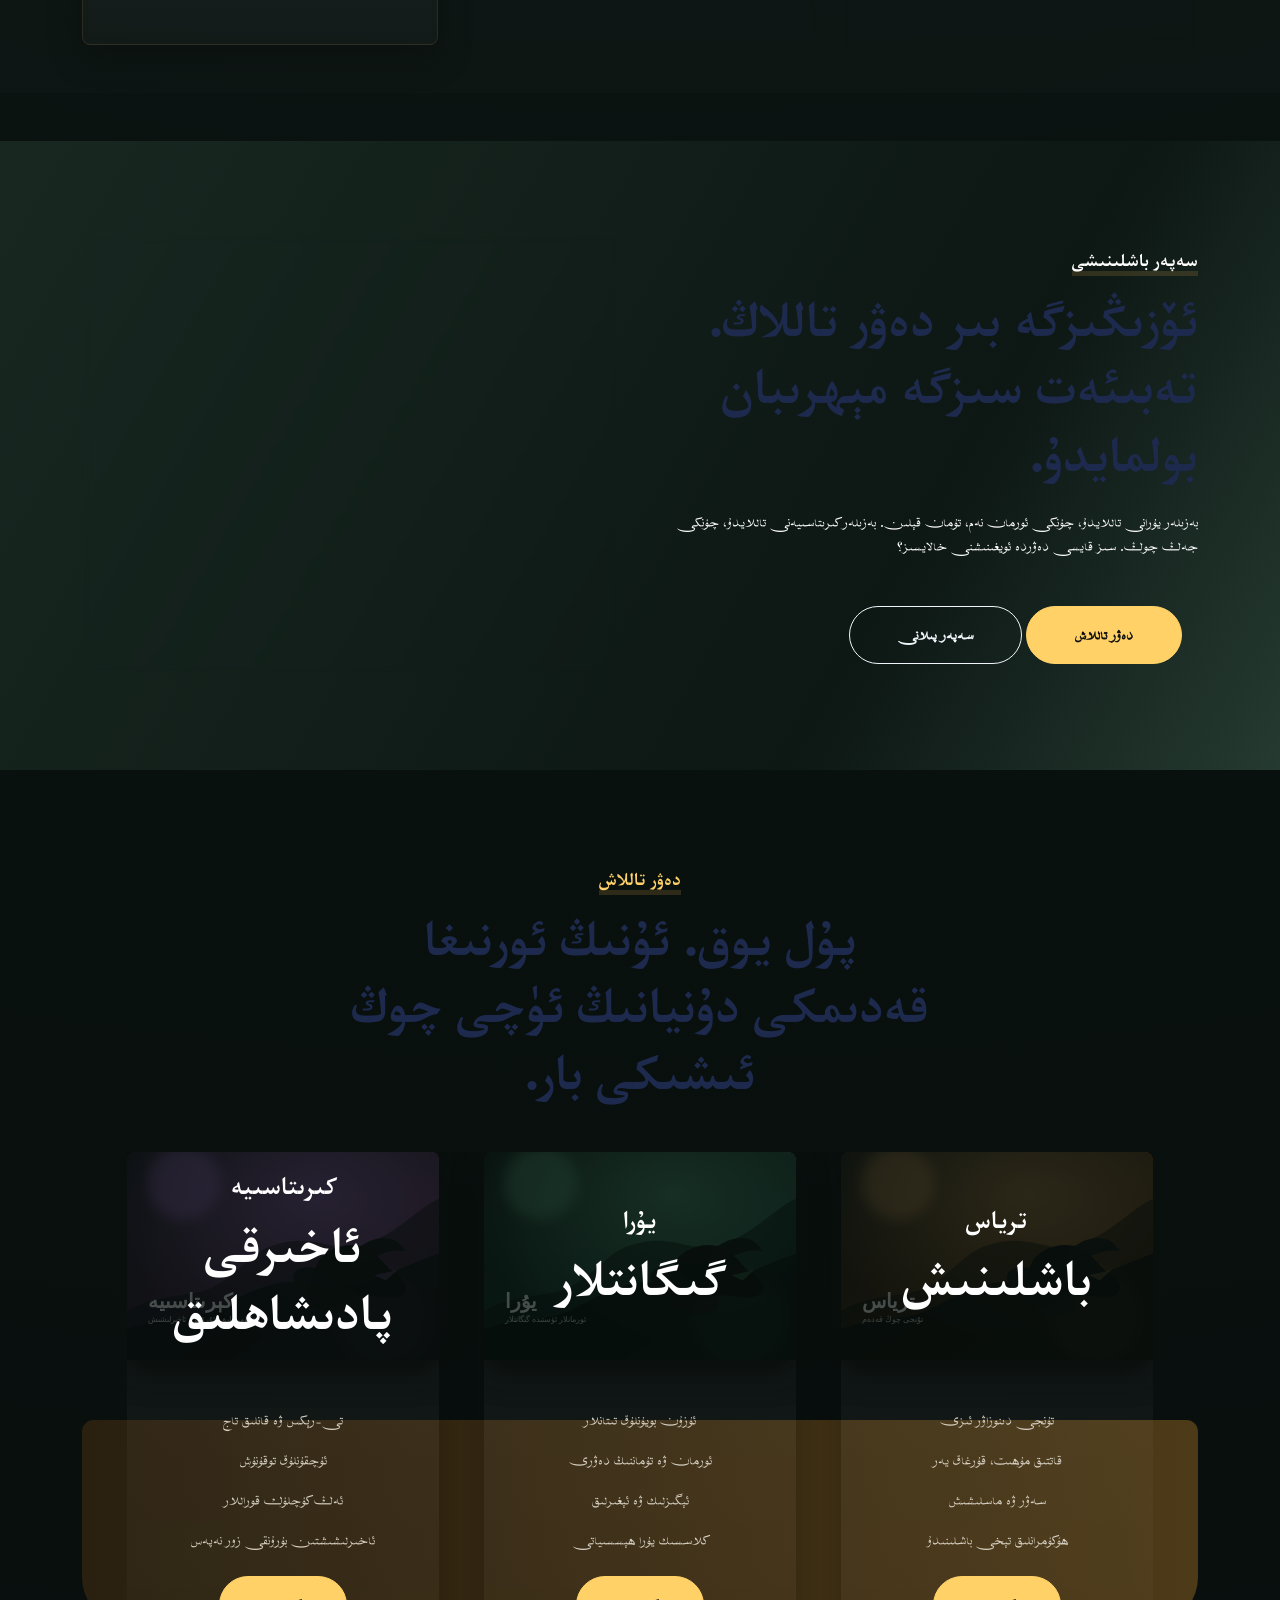
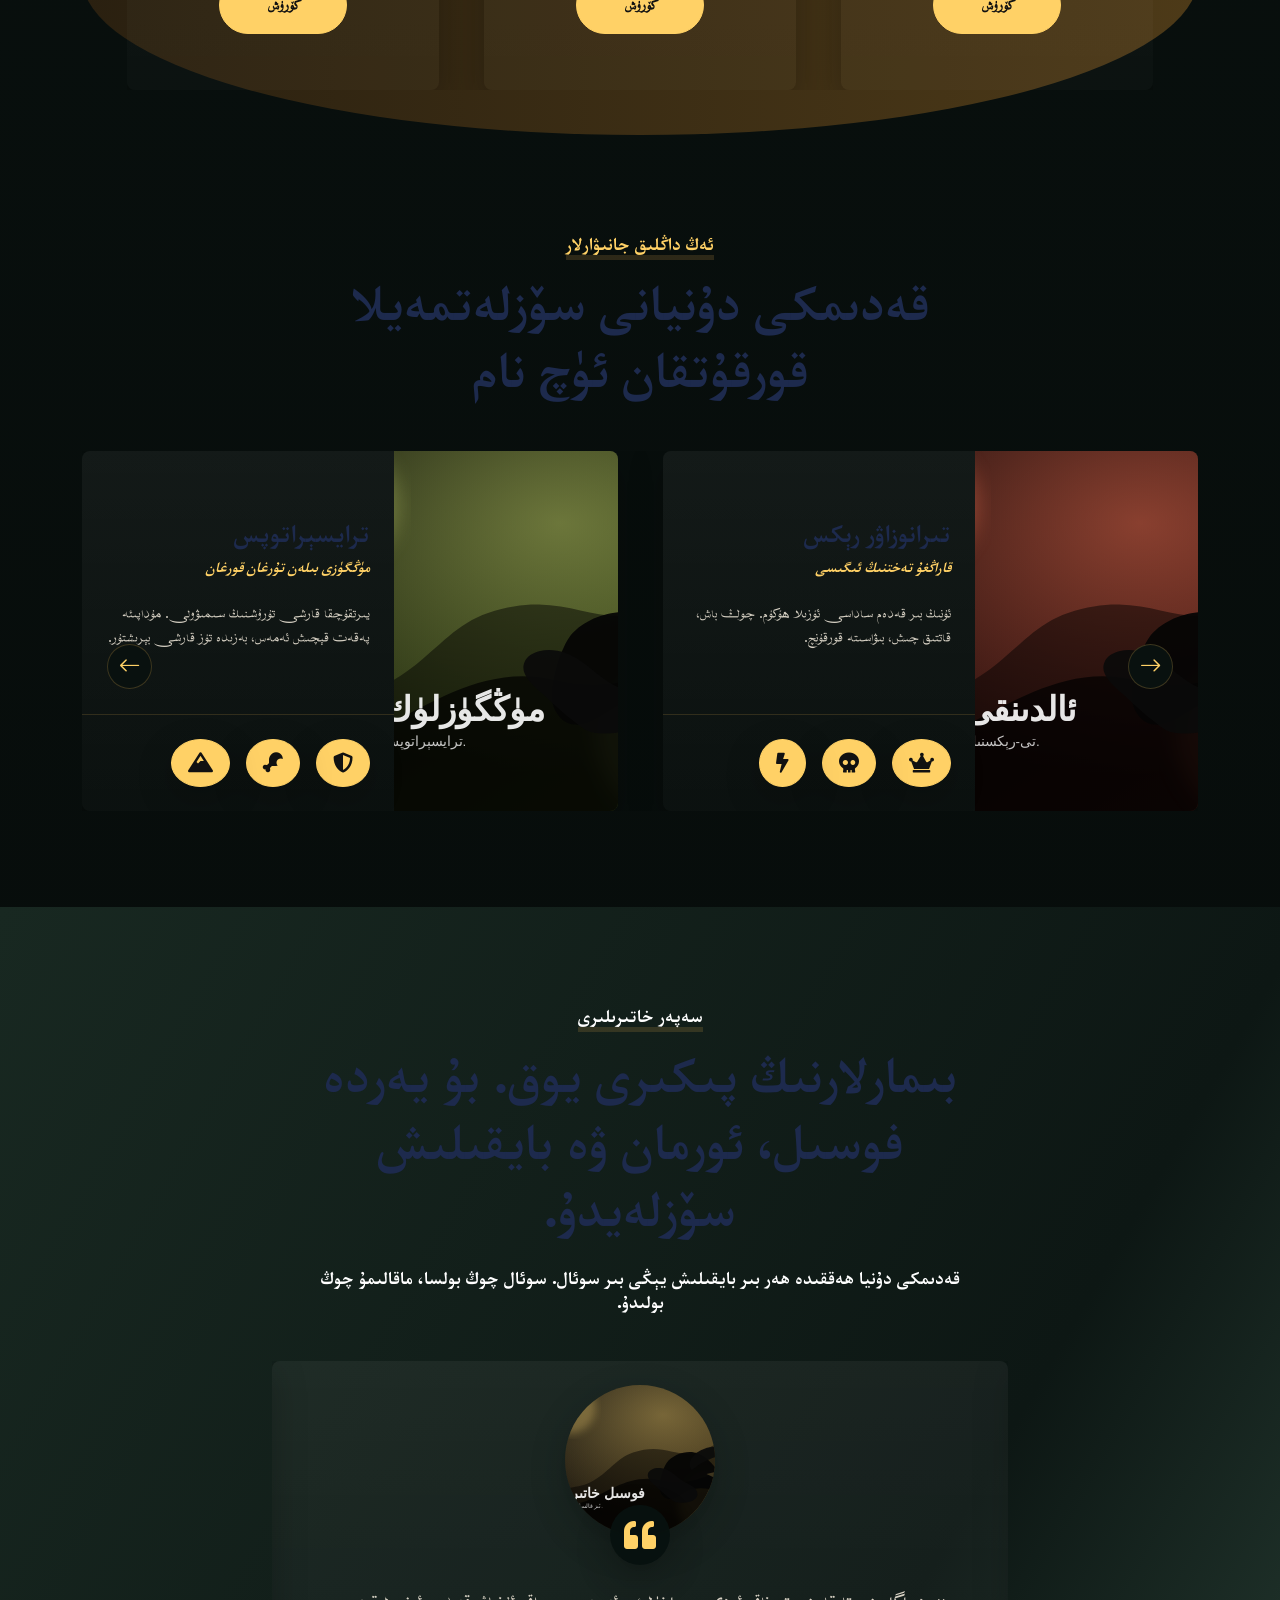
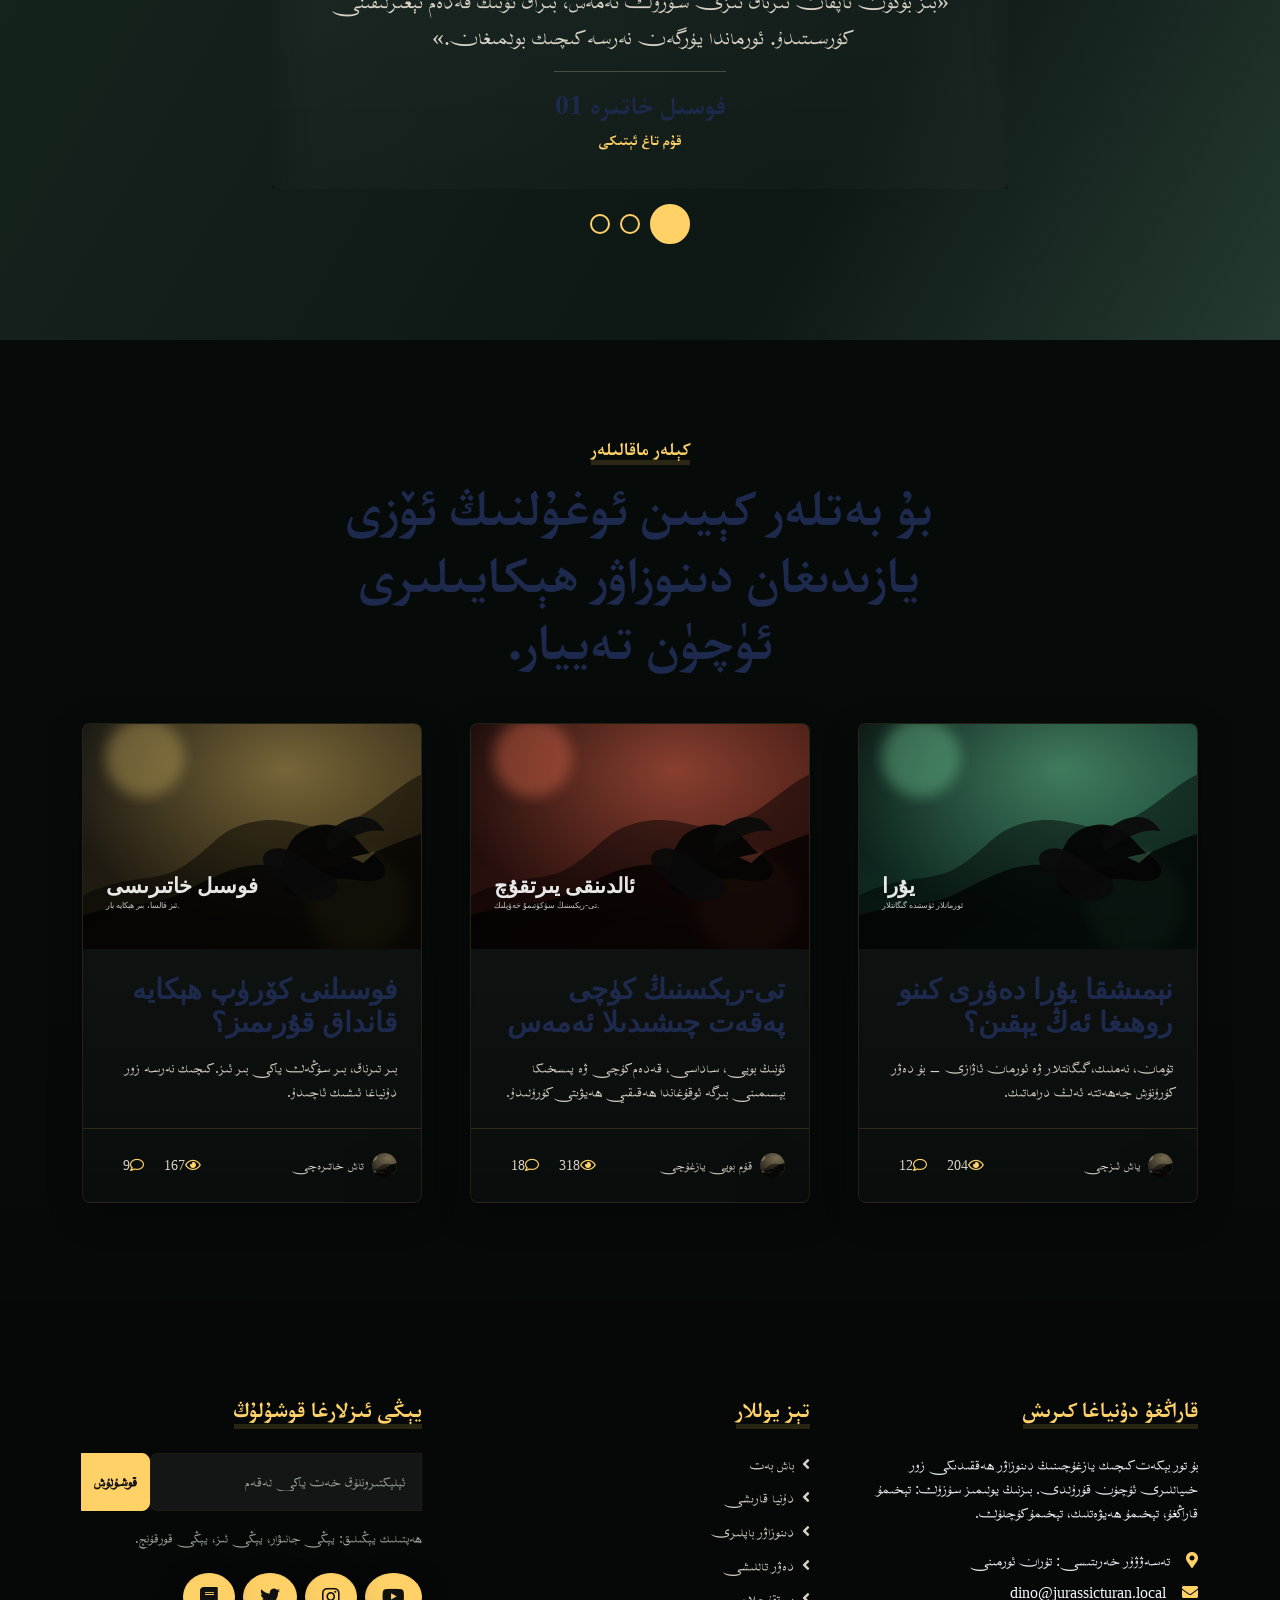
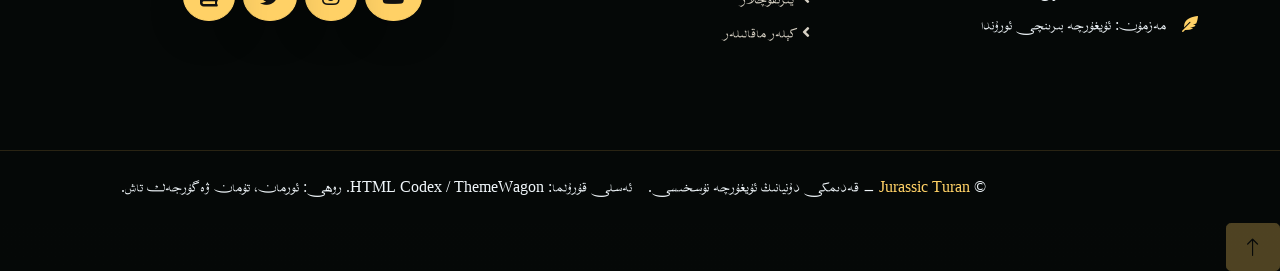
==== commit 6b850e93: "Brighten accent color and center homepage intro" ====
--- a/index.html
+++ b/index.html
@@ -87,19 +87,19 @@
 </div>
 <div class="container-fluid py-5">
   <div class="container">
-    <div class="row gx-5 align-items-center">
+    <div class="row gx-5 align-items-center justify-content-center text-center homepage-intro">
       <div class="col-lg-5 mb-5 mb-lg-0" style="min-height:500px;">
         <div class="position-relative h-100">
           <img class="position-absolute w-100 h-100 rounded page-hero-art" src="img/about-world.svg" alt="دىنوزاۋر دۇنياسى">
         </div>
       </div>
       <div class="col-lg-7">
-        <div class="mb-4">
+        <div class="mb-4 text-center">
           <h5 class="d-inline-block text-primary text-uppercase border-bottom border-5">بۇ دۇنيا نېمە ئۈچۈن؟</h5>
-          <h1 class="display-4">بىر كىچىك بالىنىڭ خىيالىنى ھەيۋەتلىك دۇنياغا ئايلاندۇرۇش ئۈچۈن.</h1>
-        </div>
-        <p class="section-lead">ھەر بىر بەت يېڭى بىر دەۋر، ھەر بىر سۈرەت يېڭى بىر سايە، ھەر بىر تېكىست يېڭى بىر جەڭنىڭ باشلىنىشى. بىز يۇمشاق، سۈنئىي، دوختۇرخانا پۇرىقى بار شەكىلنى يوقاتتۇق. ھازىر بۇ يەر تاش، تىغ، تۇمان ۋە ئورمانغا تەۋە.</p>
-        <div class="row g-3 pt-3">
+          <h1 class="display-4 intro-title">بىر كىچىك بالىنىڭ خىيالىنى ھەيۋەتلىك دۇنياغا ئايلاندۇرۇش ئۈچۈن.</h1>
+        </div>
+        <p class="section-lead intro-copy mx-auto">ھەر بىر بەت يېڭى بىر دەۋر، ھەر بىر سۈرەت يېڭى بىر سايە، ھەر بىر تېكىست يېڭى بىر جەڭنىڭ باشلىنىشى. بىز يۇمشاق، سۈنئىي، دوختۇرخانا پۇرىقى بار شەكىلنى يوقاتتۇق. ھازىر بۇ يەر تاش، تىغ، تۇمان ۋە ئورمانغا تەۋە.</p>
+        <div class="row g-3 pt-3 justify-content-center">
           <div class="col-sm-3 col-6"><div class="fact-card text-center rounded-circle py-4"><i class="fa fa-3x fa-mountain mb-3"></i><h6 class="mb-0">3 چوڭ<small class="d-block text-primary">دەۋر</small></h6></div></div>
           <div class="col-sm-3 col-6"><div class="fact-card text-center rounded-circle py-4"><i class="fa fa-3x fa-paw mb-3"></i><h6 class="mb-0">نۇرغۇن<small class="d-block text-primary">ئىز</small></h6></div></div>
           <div class="col-sm-3 col-6"><div class="fact-card text-center rounded-circle py-4"><i class="fa fa-3x fa-book mb-3"></i><h6 class="mb-0">كېلەر<small class="d-block text-primary">ماقالىلەر</small></h6></div></div>
--- a/css/style.css
+++ b/css/style.css
@@ -13,7 +13,7 @@
 }
 
 :root {
-    --primary: #d2a24c;
+    --primary: #ffd166;
     --secondary: #22372f;
     --light: #f1ede4;
     --dark: #08110f;
@@ -70,6 +70,10 @@
 }
 .hero-header .container { position: relative; z-index: 1; }
 .section-lead { font-size:1.08rem; color:var(--muted); }
+.homepage-intro { text-align: center; }
+.homepage-intro .fact-card { margin-inline: auto; }
+.intro-title { color: #fff4c7; text-shadow: 0 0 18px rgba(255, 209, 102, .16); }
+.intro-copy { max-width: 760px; }
 .service-item, .fact-card, .story-card, .contact-card, .field-card, .blog-card, .glass-panel, .gallery-card {
     background: linear-gradient(180deg, rgba(255,255,255,.05), rgba(255,255,255,.025));
     border: 1px solid rgba(210,162,76,.12);
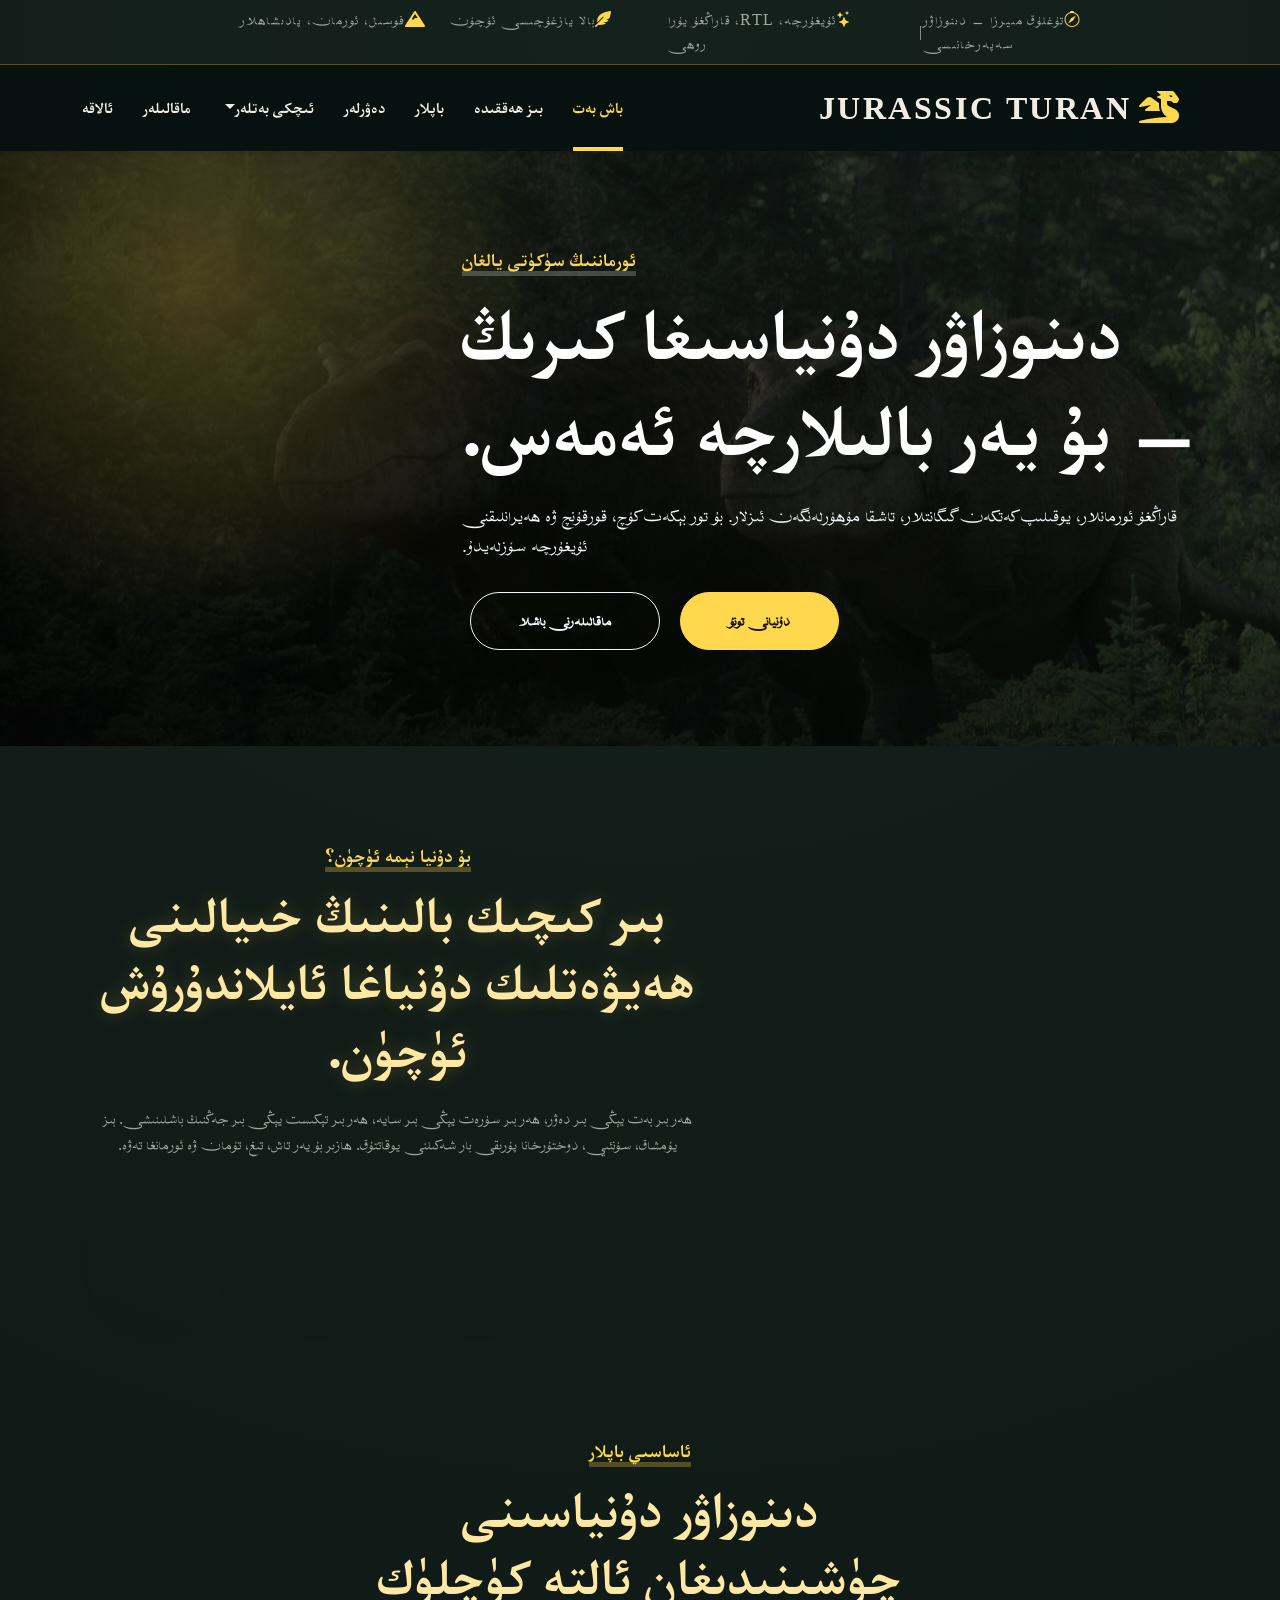
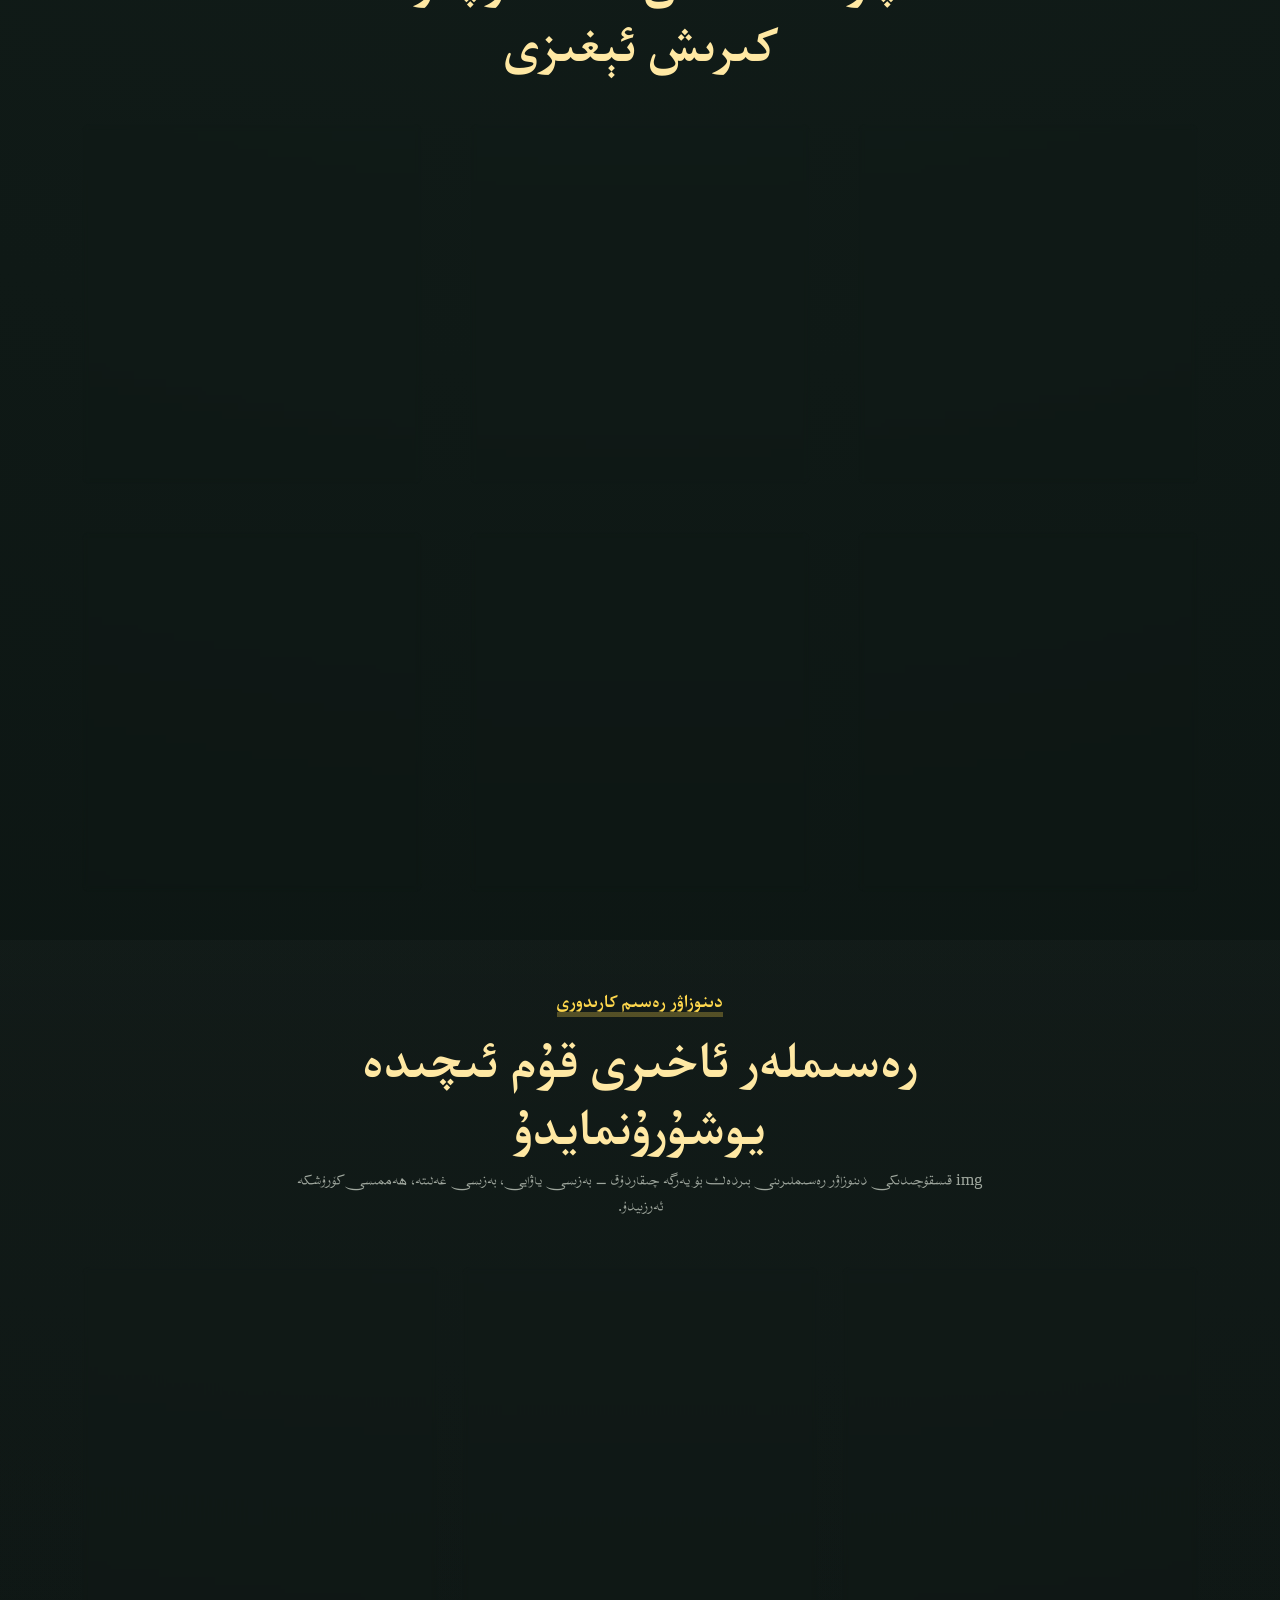
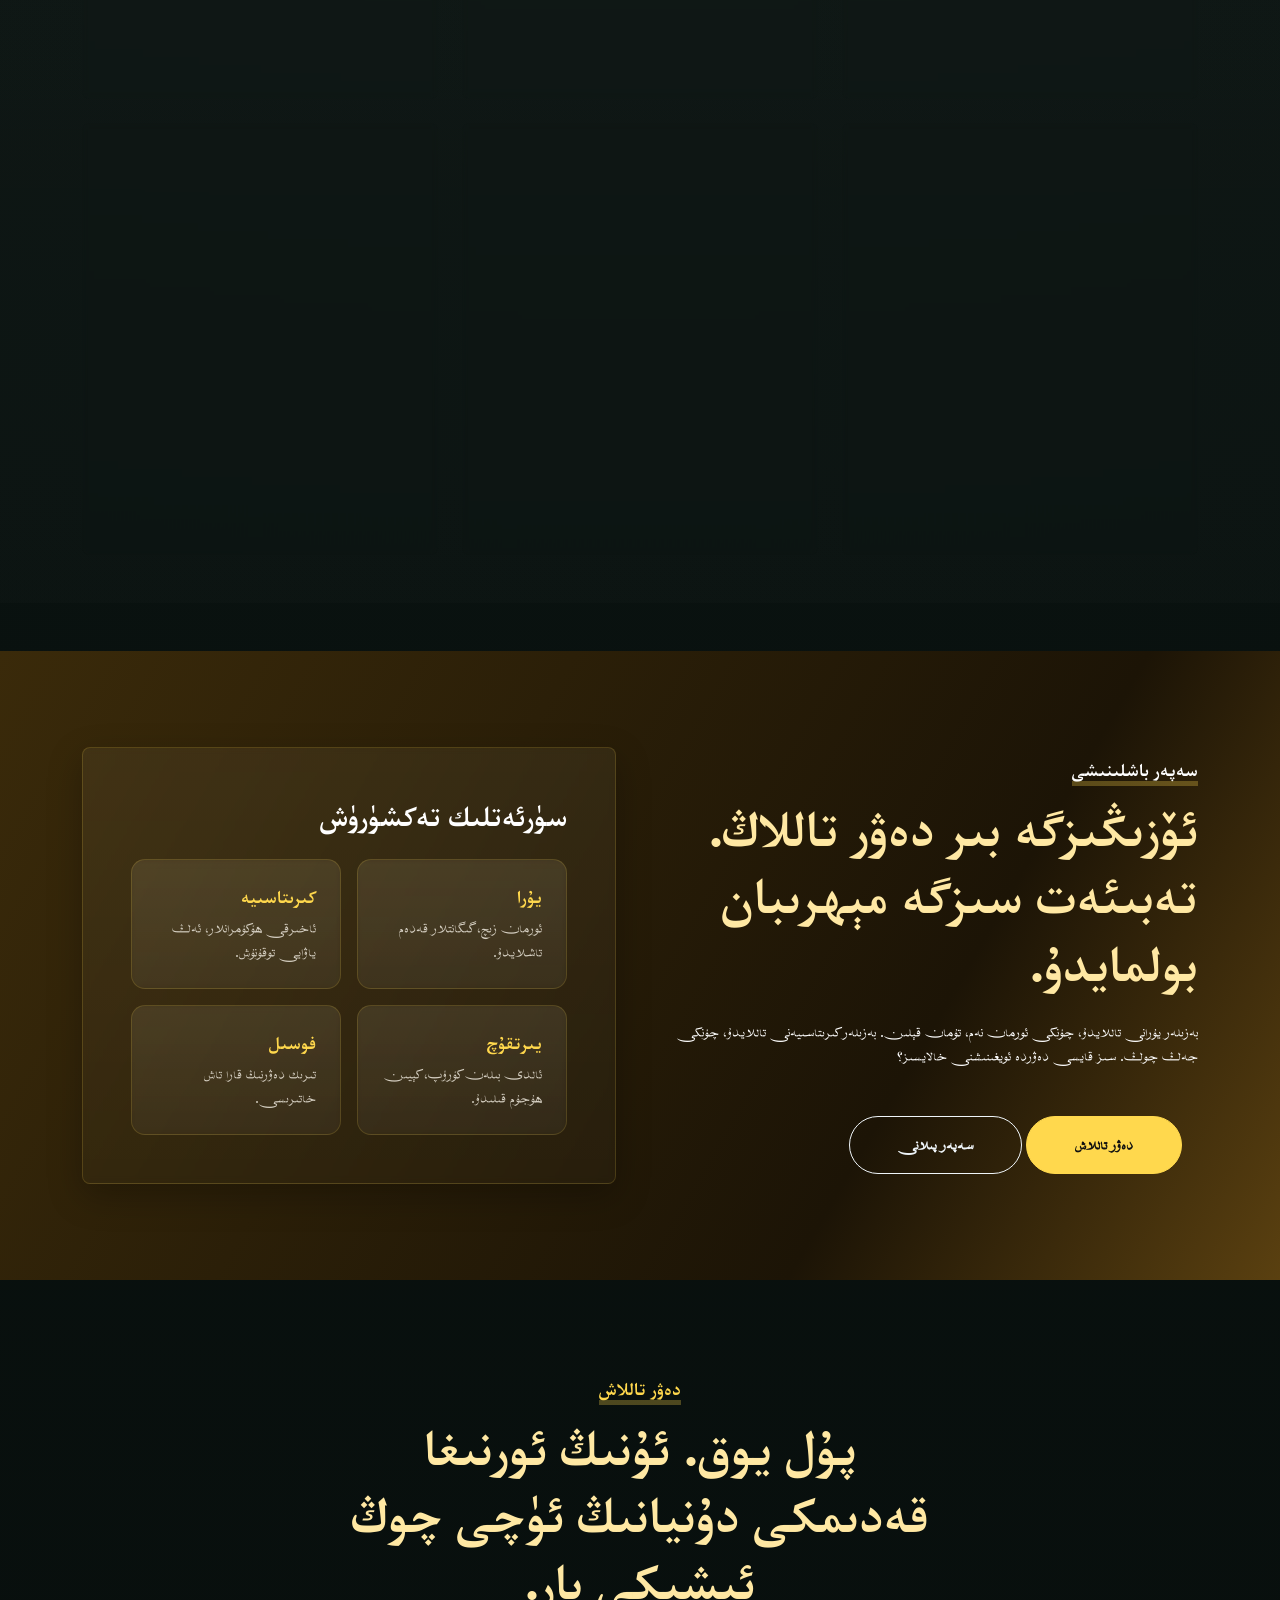
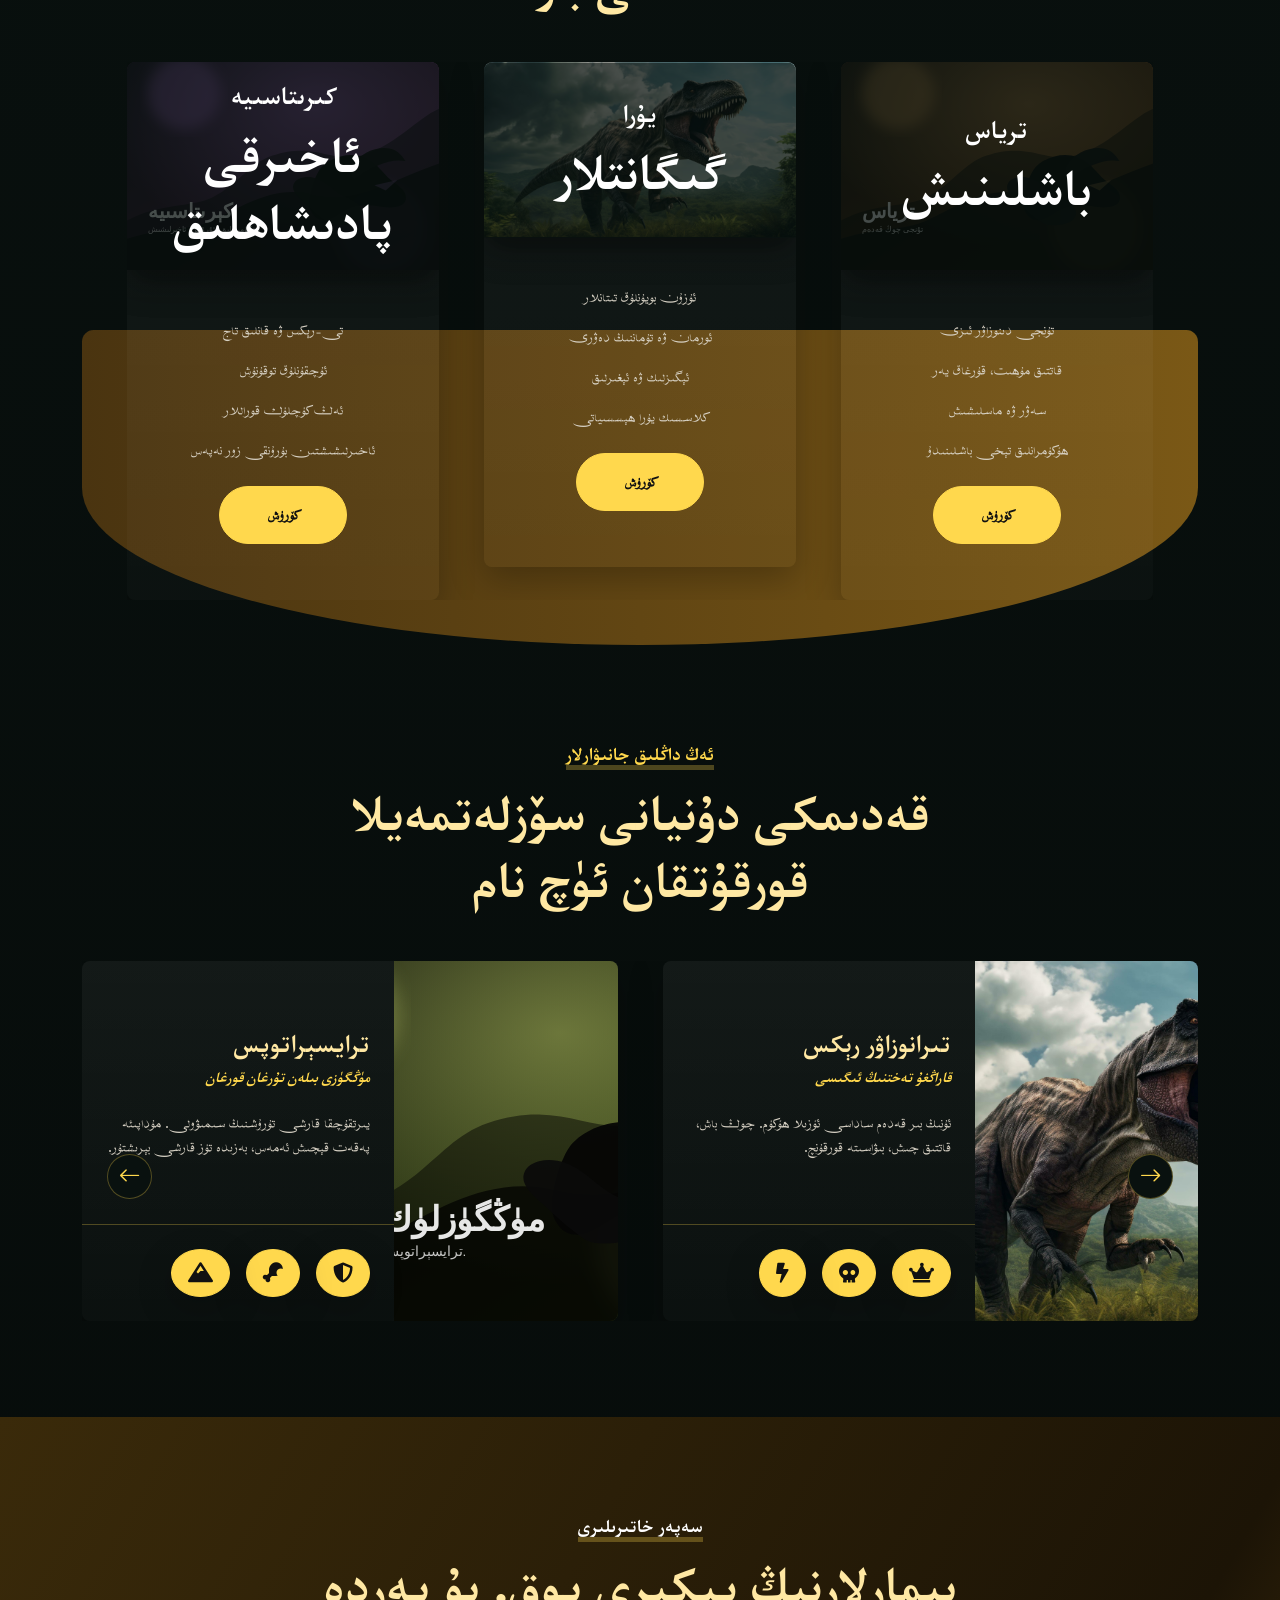
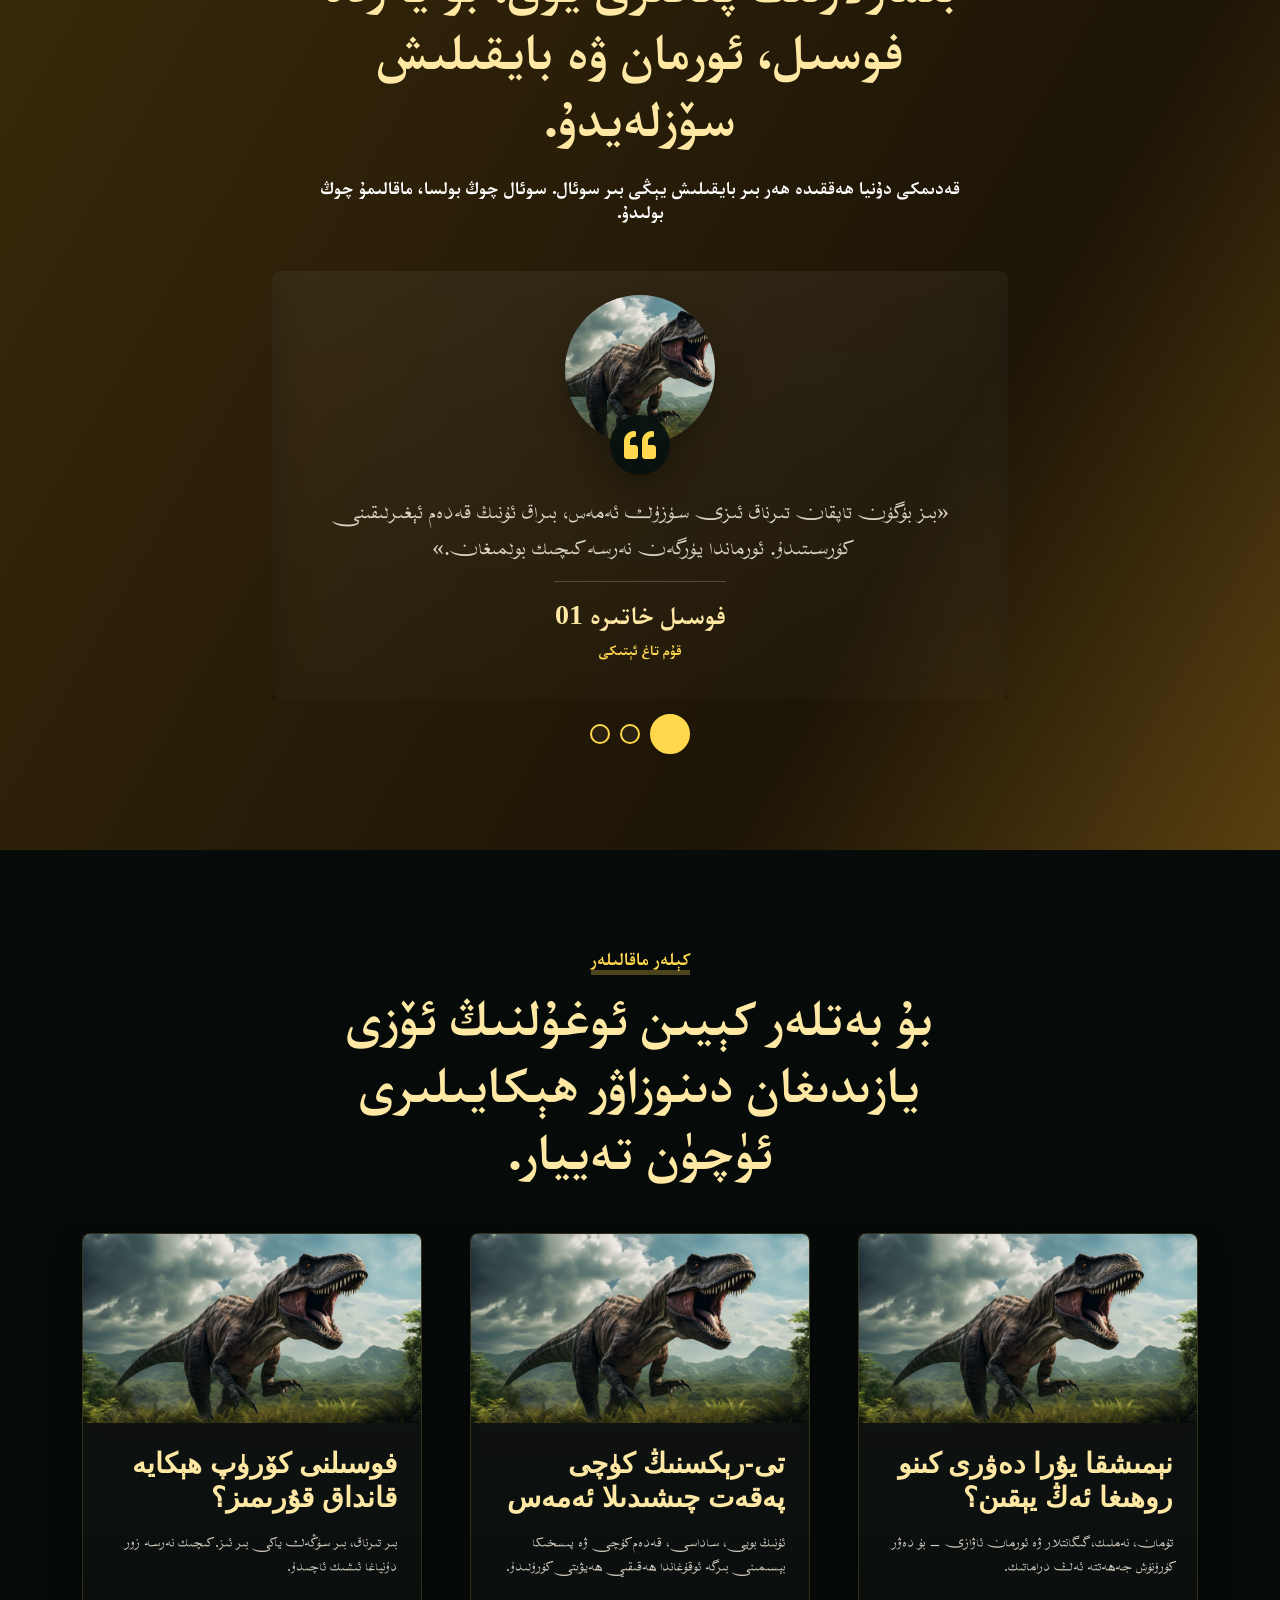
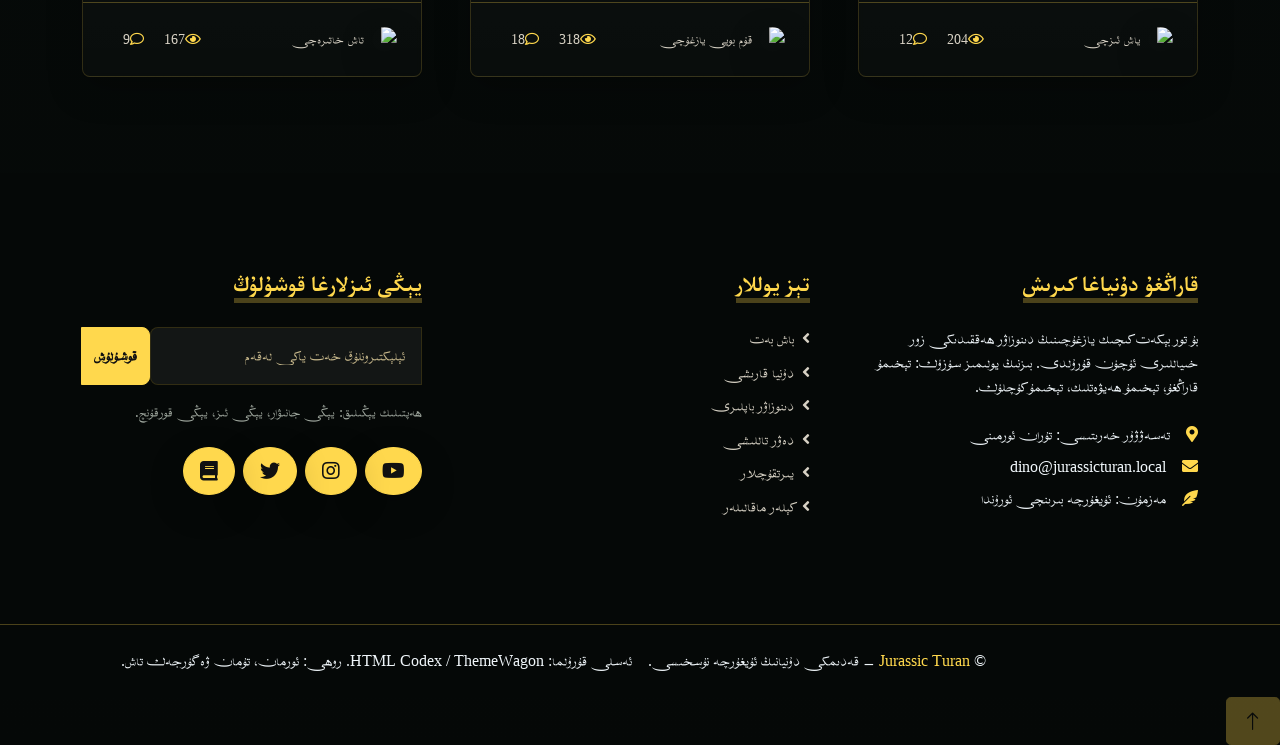
==== commit 12f1c821: "fix: point site image references to trex asset" ====
--- a/index.html
+++ b/index.html
@@ -90,7 +90,7 @@
     <div class="row gx-5 align-items-center justify-content-center text-center homepage-intro">
       <div class="col-lg-5 mb-5 mb-lg-0" style="min-height:500px;">
         <div class="position-relative h-100">
-          <img class="position-absolute w-100 h-100 rounded page-hero-art" src="img/about-world.svg" alt="دىنوزاۋر دۇنياسى">
+          <img class="position-absolute w-100 h-100 rounded page-hero-art" src="img/trex.jpg" alt="دىنوزاۋر دۇنياسى">
         </div>
       </div>
       <div class="col-lg-7">
@@ -135,7 +135,7 @@
     <div class="row g-4 gallery-grid">
       <div class="col-sm-6 col-lg-4">
         <div class="gallery-card rounded overflow-hidden h-100">
-          <img src="img/baby-dinosaurs-a-commo.jpg" class="img-fluid w-100" alt="بالا دىنوزاۋرلار">
+          <img src="img/trex.jpg" class="img-fluid w-100" alt="بالا دىنوزاۋرلار">
           <div class="p-4">
             <h4 class="mb-2">بالا دىنوزاۋرلار</h4>
             <p class="m-0">كىچىك بولسىمۇ بىگۇناھ دېمەڭ. تەبىئەت بالىلارغىمۇ يۇمشاق مۇئامىلە قىلمايدۇ.</p>
@@ -144,7 +144,7 @@
       </div>
       <div class="col-sm-6 col-lg-4">
         <div class="gallery-card rounded overflow-hidden h-100">
-          <img src="img/dinosaurs-triassic-period-age-green-grass-land-blue-sky-background_106651-10242.avif" class="img-fluid w-100" alt="ترياس دەۋرىدىكى دىنوزاۋرلار">
+          <img src="img/trex.jpg" class="img-fluid w-100" alt="ترياس دەۋرىدىكى دىنوزاۋرلار">
           <div class="p-4">
             <h4 class="mb-2">ترياس سەھنىسى</h4>
             <p class="m-0">يېشىل يەر، كۆك ئاسمان، ئەمما خاتىرجەملىككە بەك تېز ئىشەنمەڭ.</p>
@@ -153,7 +153,7 @@
       </div>
       <div class="col-sm-6 col-lg-4">
         <div class="gallery-card rounded overflow-hidden h-100">
-          <img src="img/maxresdefault.jpg" class="img-fluid w-100" alt="غەزەپلەنگەن دىنوزاۋر كۆرۈنۈشى">
+          <img src="img/trex.jpg" class="img-fluid w-100" alt="غەزەپلەنگەن دىنوزاۋر كۆرۈنۈشى">
           <div class="p-4">
             <h4 class="mb-2">ياۋايى قاراش</h4>
             <p class="m-0">بۇنداق كۆز بىلەن قارىغان نەرسە دوستلۇق تەلەپ قىلمايدۇ. يول بوشىتىسىز.</p>
@@ -224,7 +224,7 @@
     </div>
     <div class="owl-carousel price-carousel position-relative" style="padding:0 45px 45px 45px;">
       <div class="price-card rounded text-center overflow-hidden"><div class="position-relative"><img class="img-fluid rounded-top" src="img/era-triassic.svg" alt="ترياس"><div class="position-absolute w-100 h-100 top-50 start-50 translate-middle rounded-top d-flex flex-column align-items-center justify-content-center" style="background: rgba(8,17,15,.72);"><h3 class="text-white">ترياس</h3><h1 class="display-4 text-white mb-0">باشلىنىش</h1></div></div><div class="text-center py-5"><p>تۇنجى دىنوزاۋر ئىزى</p><p>قاتتىق مۇھىت، قۇرغاق يەر</p><p>سەۋر ۋە ماسلىشىش</p><p>ھۆكۈمرانلىق تېخى باشلىنىدۇ</p><a href="price.html" class="btn btn-primary rounded-pill py-3 px-5 my-2">كۆرۈش</a></div></div>
-      <div class="price-card rounded text-center overflow-hidden"><div class="position-relative"><img class="img-fluid rounded-top" src="img/era-jurassic.svg" alt="يۇرا"><div class="position-absolute w-100 h-100 top-50 start-50 translate-middle rounded-top d-flex flex-column align-items-center justify-content-center" style="background: rgba(8,17,15,.72);"><h3 class="text-white">يۇرا</h3><h1 class="display-4 text-white mb-0">گىگانتلار</h1></div></div><div class="text-center py-5"><p>ئۇزۇن بويۇنلۇق تىتانلار</p><p>ئورمان ۋە تۇماننىڭ دەۋرى</p><p>ئېگىزلىك ۋە ئېغىرلىق</p><p>كلاسسىك يۇرا ھېسسىياتى</p><a href="price.html" class="btn btn-primary rounded-pill py-3 px-5 my-2">كۆرۈش</a></div></div>
+      <div class="price-card rounded text-center overflow-hidden"><div class="position-relative"><img class="img-fluid rounded-top" src="img/trex.jpg" alt="يۇرا"><div class="position-absolute w-100 h-100 top-50 start-50 translate-middle rounded-top d-flex flex-column align-items-center justify-content-center" style="background: rgba(8,17,15,.72);"><h3 class="text-white">يۇرا</h3><h1 class="display-4 text-white mb-0">گىگانتلار</h1></div></div><div class="text-center py-5"><p>ئۇزۇن بويۇنلۇق تىتانلار</p><p>ئورمان ۋە تۇماننىڭ دەۋرى</p><p>ئېگىزلىك ۋە ئېغىرلىق</p><p>كلاسسىك يۇرا ھېسسىياتى</p><a href="price.html" class="btn btn-primary rounded-pill py-3 px-5 my-2">كۆرۈش</a></div></div>
       <div class="price-card rounded text-center overflow-hidden"><div class="position-relative"><img class="img-fluid rounded-top" src="img/era-cretaceous.svg" alt="كىرىتاسىيە"><div class="position-absolute w-100 h-100 top-50 start-50 translate-middle rounded-top d-flex flex-column align-items-center justify-content-center" style="background: rgba(8,17,15,.72);"><h3 class="text-white">كىرىتاسىيە</h3><h1 class="display-4 text-white mb-0">ئاخىرقى پادىشاھلىق</h1></div></div><div class="text-center py-5"><p>تى-رېكس ۋە قانلىق تاج</p><p>ئۇچقۇنلۇق توقۇنۇش</p><p>ئەڭ كۈچلۈك قوراللار</p><p>ئاخىرلىشىشتىن بۇرۇنقى زور نەپەس</p><a href="price.html" class="btn btn-primary rounded-pill py-3 px-5 my-2">كۆرۈش</a></div></div>
     </div>
   </div>
@@ -236,7 +236,7 @@
       <h1 class="display-4">قەدىمكى دۇنيانى سۆزلەتمەيلا قورقۇتقان ئۈچ نام</h1>
     </div>
     <div class="owl-carousel team-carousel position-relative">
-      <div class="team-item"><div class="row g-0 rounded overflow-hidden"><div class="col-12 col-sm-5 h-100"><img class="img-fluid h-100" src="img/predator-alpha.svg" alt="تىرانوزاۋر"></div><div class="col-12 col-sm-7 h-100 d-flex flex-column"><div class="mt-auto p-4"><h3>تىرانوزاۋر رېكس</h3><h6 class="fw-normal fst-italic text-primary mb-4">قاراڭغۇ تەختنىڭ ئىگىسى</h6><p class="m-0">ئۇنىڭ بىر قەدەم ساداسى ئۆزىلا ھۆكۈم. چوڭ باش، قاتتىق چىش، بىۋاسىتە قورقۇنچ.</p></div><div class="d-flex mt-auto border-top p-4"><span class="btn btn-lg btn-primary btn-lg-square rounded-circle ms-3"><i class="fas fa-crown"></i></span><span class="btn btn-lg btn-primary btn-lg-square rounded-circle ms-3"><i class="fas fa-skull"></i></span><span class="btn btn-lg btn-primary btn-lg-square rounded-circle"><i class="fas fa-bolt"></i></span></div></div></div></div>
+      <div class="team-item"><div class="row g-0 rounded overflow-hidden"><div class="col-12 col-sm-5 h-100"><img class="img-fluid h-100" src="img/trex.jpg" alt="تىرانوزاۋر"></div><div class="col-12 col-sm-7 h-100 d-flex flex-column"><div class="mt-auto p-4"><h3>تىرانوزاۋر رېكس</h3><h6 class="fw-normal fst-italic text-primary mb-4">قاراڭغۇ تەختنىڭ ئىگىسى</h6><p class="m-0">ئۇنىڭ بىر قەدەم ساداسى ئۆزىلا ھۆكۈم. چوڭ باش، قاتتىق چىش، بىۋاسىتە قورقۇنچ.</p></div><div class="d-flex mt-auto border-top p-4"><span class="btn btn-lg btn-primary btn-lg-square rounded-circle ms-3"><i class="fas fa-crown"></i></span><span class="btn btn-lg btn-primary btn-lg-square rounded-circle ms-3"><i class="fas fa-skull"></i></span><span class="btn btn-lg btn-primary btn-lg-square rounded-circle"><i class="fas fa-bolt"></i></span></div></div></div></div>
       <div class="team-item"><div class="row g-0 rounded overflow-hidden"><div class="col-12 col-sm-5 h-100"><img class="img-fluid h-100" src="img/predator-horn.svg" alt="ترايسېراتوپس"></div><div class="col-12 col-sm-7 h-100 d-flex flex-column"><div class="mt-auto p-4"><h3>ترايسېراتوپس</h3><h6 class="fw-normal fst-italic text-primary mb-4">مۈڭگۈزى بىلەن تۇرغان قورغان</h6><p class="m-0">يىرتقۇچقا قارشى تۇرۇشنىڭ سىمىۋولى. مۇداپىئە پەقەت قېچىش ئەمەس، بەزىدە تۈز قارشى بېرىشتۇر.</p></div><div class="d-flex mt-auto border-top p-4"><span class="btn btn-lg btn-primary btn-lg-square rounded-circle ms-3"><i class="fas fa-shield-alt"></i></span><span class="btn btn-lg btn-primary btn-lg-square rounded-circle ms-3"><i class="fas fa-drumstick-bite"></i></span><span class="btn btn-lg btn-primary btn-lg-square rounded-circle"><i class="fas fa-mountain"></i></span></div></div></div></div>
       <div class="team-item"><div class="row g-0 rounded overflow-hidden"><div class="col-12 col-sm-5 h-100"><img class="img-fluid h-100" src="img/predator-speed.svg" alt="ۋېلوسىراپتور"></div><div class="col-12 col-sm-7 h-100 d-flex flex-column"><div class="mt-auto p-4"><h3>ۋېلوسىراپتور</h3><h6 class="fw-normal fst-italic text-primary mb-4">سۈرئەت ۋە پىلاننىڭ قوش تىغى</h6><p class="m-0">چوڭلىقى بىلەن ئەمەس، ئويلىشى بىلەن خەتەرلىك. بىرنى كۆرۈسىز، قالغانلىرى سىزنى كۆرۈپ بولغان بولىدۇ.</p></div><div class="d-flex mt-auto border-top p-4"><span class="btn btn-lg btn-primary btn-lg-square rounded-circle ms-3"><i class="fas fa-eye"></i></span><span class="btn btn-lg btn-primary btn-lg-square rounded-circle ms-3"><i class="fas fa-running"></i></span><span class="btn btn-lg btn-primary btn-lg-square rounded-circle"><i class="fas fa-users"></i></span></div></div></div></div>
     </div>
@@ -250,9 +250,9 @@
       <h5 class="text-white fw-normal">قەدىمكى دۇنيا ھەققىدە ھەر بىر بايقىلىش يېڭى بىر سوئال. سوئال چوڭ بولسا، ماقالىمۇ چوڭ بولىدۇ.</h5>
     </div>
     <div class="row justify-content-center"><div class="col-lg-8"><div class="owl-carousel testimonial-carousel">
-      <div class="testimonial-item text-center p-4 rounded"><div class="position-relative mb-5"><img class="img-fluid rounded-circle mx-auto" src="img/field-note-1.svg" alt="فوسىل"><div class="position-absolute top-100 start-50 translate-middle d-flex align-items-center justify-content-center bg-white rounded-circle quote-badge"><i class="fa fa-quote-left fa-2x text-primary"></i></div></div><p class="fs-4 fw-normal">«بىز بۈگۈن تاپقان تىرناق ئىزى سۈزۈك ئەمەس، بىراق ئۇنىڭ قەدەم ئېغىرلىقىنى كۆرسىتىدۇ. ئورماندا يۈرگەن نەرسە كىچىك بولمىغان.»</p><hr class="w-25 mx-auto"><h3>فوسىل خاتىرە 01</h3><h6 class="fw-normal text-primary mb-3">قۇم تاغ ئېتىكى</h6></div>
-      <div class="testimonial-item text-center p-4 rounded"><div class="position-relative mb-5"><img class="img-fluid rounded-circle mx-auto" src="img/field-note-2.svg" alt="ئورمان"><div class="position-absolute top-100 start-50 translate-middle d-flex align-items-center justify-content-center bg-white rounded-circle quote-badge"><i class="fa fa-quote-left fa-2x text-primary"></i></div></div><p class="fs-4 fw-normal">«ياپىلاق يوپۇرماق ئارىسىدىكى قارا سايە بىزنى قوغلىمىدى. چۈنكى بىز ئاللىقاچان ئۇنىڭ يولىغا كىرىپ بولغان.»</p><hr class="w-25 mx-auto"><h3>سەھرا سەپىرى 02</h3><h6 class="fw-normal text-primary mb-3">نەم يۇرا ئورمىنى</h6></div>
-      <div class="testimonial-item text-center p-4 rounded"><div class="position-relative mb-5"><img class="img-fluid rounded-circle mx-auto" src="img/field-note-3.svg" alt="ئاخىرلىشىش"><div class="position-absolute top-100 start-50 translate-middle d-flex align-items-center justify-content-center bg-white rounded-circle quote-badge"><i class="fa fa-quote-left fa-2x text-primary"></i></div></div><p class="fs-4 fw-normal">«ئاخىرلىشىش كۈنلىرىدە ھەر بىر جانىۋارنىڭ كۈچى زور ئىدى، ئەمما ئاسمان تېخىمۇ زور نەرسىنى پىلانلاۋاتاتتى.»</p><hr class="w-25 mx-auto"><h3>ئاسمان خاتىرىسى 03</h3><h6 class="fw-normal text-primary mb-3">كىرىتاسىيە ئاخىرى</h6></div>
+      <div class="testimonial-item text-center p-4 rounded"><div class="position-relative mb-5"><img class="img-fluid rounded-circle mx-auto" src="img/trex.jpg" alt="فوسىل"><div class="position-absolute top-100 start-50 translate-middle d-flex align-items-center justify-content-center bg-white rounded-circle quote-badge"><i class="fa fa-quote-left fa-2x text-primary"></i></div></div><p class="fs-4 fw-normal">«بىز بۈگۈن تاپقان تىرناق ئىزى سۈزۈك ئەمەس، بىراق ئۇنىڭ قەدەم ئېغىرلىقىنى كۆرسىتىدۇ. ئورماندا يۈرگەن نەرسە كىچىك بولمىغان.»</p><hr class="w-25 mx-auto"><h3>فوسىل خاتىرە 01</h3><h6 class="fw-normal text-primary mb-3">قۇم تاغ ئېتىكى</h6></div>
+      <div class="testimonial-item text-center p-4 rounded"><div class="position-relative mb-5"><img class="img-fluid rounded-circle mx-auto" src="img/trex.jpg" alt="ئورمان"><div class="position-absolute top-100 start-50 translate-middle d-flex align-items-center justify-content-center bg-white rounded-circle quote-badge"><i class="fa fa-quote-left fa-2x text-primary"></i></div></div><p class="fs-4 fw-normal">«ياپىلاق يوپۇرماق ئارىسىدىكى قارا سايە بىزنى قوغلىمىدى. چۈنكى بىز ئاللىقاچان ئۇنىڭ يولىغا كىرىپ بولغان.»</p><hr class="w-25 mx-auto"><h3>سەھرا سەپىرى 02</h3><h6 class="fw-normal text-primary mb-3">نەم يۇرا ئورمىنى</h6></div>
+      <div class="testimonial-item text-center p-4 rounded"><div class="position-relative mb-5"><img class="img-fluid rounded-circle mx-auto" src="img/trex.jpg" alt="ئاخىرلىشىش"><div class="position-absolute top-100 start-50 translate-middle d-flex align-items-center justify-content-center bg-white rounded-circle quote-badge"><i class="fa fa-quote-left fa-2x text-primary"></i></div></div><p class="fs-4 fw-normal">«ئاخىرلىشىش كۈنلىرىدە ھەر بىر جانىۋارنىڭ كۈچى زور ئىدى، ئەمما ئاسمان تېخىمۇ زور نەرسىنى پىلانلاۋاتاتتى.»</p><hr class="w-25 mx-auto"><h3>ئاسمان خاتىرىسى 03</h3><h6 class="fw-normal text-primary mb-3">كىرىتاسىيە ئاخىرى</h6></div>
     </div></div></div>
   </div>
 </div>
@@ -263,9 +263,9 @@
       <h1 class="display-4">بۇ بەتلەر كېيىن ئوغۇلنىڭ ئۆزى يازىدىغان دىنوزاۋر ھېكايىلىرى ئۈچۈن تەييار.</h1>
     </div>
     <div class="row g-5">
-      <div class="col-xl-4 col-lg-6"><div class="blog-card rounded overflow-hidden h-100"><img class="img-fluid w-100" src="img/era-jurassic.svg" alt="يۇرا"><div class="p-4"><a class="h3 d-block mb-3" href="detail.html">نېمىشقا يۇرا دەۋرى كىنو روھىغا ئەڭ يېقىن؟</a><p class="m-0">تۇمان، نەملىك، گىگانتلار ۋە ئورمان ئاۋازى — بۇ دەۋر كۆرۈنۈش جەھەتتە ئەڭ دراماتىك.</p></div><div class="d-flex justify-content-between border-top p-4"><div class="d-flex align-items-center"><img class="rounded-circle ms-2" src="img/author.svg" width="25" height="25" alt="يازغۇچى"><small>ياش ئىزچى</small></div><div class="d-flex align-items-center"><small class="ms-3"><i class="far fa-eye text-primary me-1"></i>204</small><small class="ms-3"><i class="far fa-comment text-primary me-1"></i>12</small></div></div></div></div>
-      <div class="col-xl-4 col-lg-6"><div class="blog-card rounded overflow-hidden h-100"><img class="img-fluid w-100" src="img/predator-alpha.svg" alt="تى رېكس"><div class="p-4"><a class="h3 d-block mb-3" href="detail.html">تى-رېكسنىڭ كۈچى پەقەت چىشىدىلا ئەمەس</a><p class="m-0">ئۇنىڭ بويى، ساداسى، قەدەم كۈچى ۋە پىسخىكا بېسىمىنى بىرگە ئوقۇغاندا ھەقىقىي ھەيۋىتى كۆرۈلىدۇ.</p></div><div class="d-flex justify-content-between border-top p-4"><div class="d-flex align-items-center"><img class="rounded-circle ms-2" src="img/author.svg" width="25" height="25" alt="يازغۇچى"><small>قۇم بويى يازغۇچى</small></div><div class="d-flex align-items-center"><small class="ms-3"><i class="far fa-eye text-primary me-1"></i>318</small><small class="ms-3"><i class="far fa-comment text-primary me-1"></i>18</small></div></div></div></div>
-      <div class="col-xl-4 col-lg-6"><div class="blog-card rounded overflow-hidden h-100"><img class="img-fluid w-100" src="img/field-note-1.svg" alt="فوسىل"><div class="p-4"><a class="h3 d-block mb-3" href="detail.html">فوسىلنى كۆرۈپ ھېكايە قانداق قۇرىمىز؟</a><p class="m-0">بىر تىرناق، بىر سۆڭەك ياكى بىر ئىز. كىچىك نەرسە زور دۇنياغا ئىشىك ئاچىدۇ.</p></div><div class="d-flex justify-content-between border-top p-4"><div class="d-flex align-items-center"><img class="rounded-circle ms-2" src="img/author.svg" width="25" height="25" alt="يازغۇچى"><small>تاش خاتىرەچى</small></div><div class="d-flex align-items-center"><small class="ms-3"><i class="far fa-eye text-primary me-1"></i>167</small><small class="ms-3"><i class="far fa-comment text-primary me-1"></i>9</small></div></div></div></div>
+      <div class="col-xl-4 col-lg-6"><div class="blog-card rounded overflow-hidden h-100"><img class="img-fluid w-100" src="img/trex.jpg" alt="يۇرا"><div class="p-4"><a class="h3 d-block mb-3" href="detail.html">نېمىشقا يۇرا دەۋرى كىنو روھىغا ئەڭ يېقىن؟</a><p class="m-0">تۇمان، نەملىك، گىگانتلار ۋە ئورمان ئاۋازى — بۇ دەۋر كۆرۈنۈش جەھەتتە ئەڭ دراماتىك.</p></div><div class="d-flex justify-content-between border-top p-4"><div class="d-flex align-items-center"><img class="rounded-circle ms-2" src="img/author.svg" width="25" height="25" alt="يازغۇچى"><small>ياش ئىزچى</small></div><div class="d-flex align-items-center"><small class="ms-3"><i class="far fa-eye text-primary me-1"></i>204</small><small class="ms-3"><i class="far fa-comment text-primary me-1"></i>12</small></div></div></div></div>
+      <div class="col-xl-4 col-lg-6"><div class="blog-card rounded overflow-hidden h-100"><img class="img-fluid w-100" src="img/trex.jpg" alt="تى رېكس"><div class="p-4"><a class="h3 d-block mb-3" href="detail.html">تى-رېكسنىڭ كۈچى پەقەت چىشىدىلا ئەمەس</a><p class="m-0">ئۇنىڭ بويى، ساداسى، قەدەم كۈچى ۋە پىسخىكا بېسىمىنى بىرگە ئوقۇغاندا ھەقىقىي ھەيۋىتى كۆرۈلىدۇ.</p></div><div class="d-flex justify-content-between border-top p-4"><div class="d-flex align-items-center"><img class="rounded-circle ms-2" src="img/author.svg" width="25" height="25" alt="يازغۇچى"><small>قۇم بويى يازغۇچى</small></div><div class="d-flex align-items-center"><small class="ms-3"><i class="far fa-eye text-primary me-1"></i>318</small><small class="ms-3"><i class="far fa-comment text-primary me-1"></i>18</small></div></div></div></div>
+      <div class="col-xl-4 col-lg-6"><div class="blog-card rounded overflow-hidden h-100"><img class="img-fluid w-100" src="img/trex.jpg" alt="فوسىل"><div class="p-4"><a class="h3 d-block mb-3" href="detail.html">فوسىلنى كۆرۈپ ھېكايە قانداق قۇرىمىز؟</a><p class="m-0">بىر تىرناق، بىر سۆڭەك ياكى بىر ئىز. كىچىك نەرسە زور دۇنياغا ئىشىك ئاچىدۇ.</p></div><div class="d-flex justify-content-between border-top p-4"><div class="d-flex align-items-center"><img class="rounded-circle ms-2" src="img/author.svg" width="25" height="25" alt="يازغۇچى"><small>تاش خاتىرەچى</small></div><div class="d-flex align-items-center"><small class="ms-3"><i class="far fa-eye text-primary me-1"></i>167</small><small class="ms-3"><i class="far fa-comment text-primary me-1"></i>9</small></div></div></div></div>
     </div>
   </div>
 </div>
--- a/css/style.css
+++ b/css/style.css
@@ -13,7 +13,9 @@
 }
 
 :root {
-    --primary: #ffd166;
+    --primary: #ffd84d;
+    --primary-soft: #ffe8a3;
+    --primary-deep: #c7921e;
     --secondary: #22372f;
     --light: #f1ede4;
     --dark: #08110f;
@@ -31,7 +33,40 @@
     text-align: right;
 }
 a { color: var(--primary); }
-a:hover { color: #f0c777; }
+a:hover { color: var(--primary-soft); }
+
+h1, h2, h3, h4, h5, h6,
+.display-1, .display-2, .display-3, .display-4,
+.h1, .h2, .h3, .h4, .h5, .h6,
+.card-title,
+.blog-card a,
+.blog-card a.h3,
+.blog-card .h3,
+.blog-card h3,
+.blog-card h4,
+.blog-card .text-dark,
+.blog-card .text-body,
+.service-item h4,
+.team-item h3,
+.team-item h6,
+.price-card h3,
+.price-card h1,
+.gallery-card h4,
+.testimonial-item h3,
+.testimonial-item h6,
+.footer-link,
+.navbar-light .navbar-brand h1,
+.dropdown-item,
+.text-dark {
+    color: var(--primary-soft);
+}
+
+.blog-card a:hover,
+.blog-card a.h3:hover,
+.footer-link:hover,
+.dropdown-item:hover {
+    color: var(--primary) !important;
+}
 h1,h2,h3,h4,h5,h6,.navbar-light .navbar-nav .nav-link { font-family: 'UKIJ Tuz', 'UKIJ Merdane', 'Noto Naskh Arabic', serif; }
 .btn { font-weight: 700; transition: .35s; }
 .btn:hover { transform: translateY(-3px); box-shadow: 0 12px 25px rgba(0,0,0,.35); }
@@ -40,25 +75,97 @@
 .btn-dark { background:#050807; border-color:#050807; }
 .bg-light { background-color: rgba(255,255,255,.04) !important; }
 .bg-white { background-color: rgba(8,17,15,.95) !important; }
-.bg-primary { background: linear-gradient(120deg, #182821, #0d1714 70%, #253a31) !important; }
+.bg-primary { background: linear-gradient(120deg, #3a2a0a, #1c1406 70%, #5a4010) !important; }
 .bg-dark { background: #050807 !important; }
 .text-primary { color: var(--primary) !important; }
 .text-body, .text-dark { color: var(--text) !important; }
 .text-muted { color: var(--muted) !important; }
-.border-bottom, .border-top, .border-secondary { border-color: rgba(210,162,76,.18) !important; }
+.border-bottom, .border-top, .border-secondary { border-color: rgba(255,216,77,.28) !important; }
 .rounded, .rounded-top, .rounded-circle { box-shadow: 0 12px 34px rgba(0,0,0,.25); }
 .topbar-note { letter-spacing: .06em; color: var(--muted); }
-.navbar-light .navbar-brand h1 { color: var(--light); font-size: 2rem; letter-spacing:.08em; }
+.navbar-light .navbar-brand {
+    display: flex;
+    align-items: center;
+    min-width: 0;
+    max-width: calc(100% - 70px);
+}
+.navbar-light .navbar-brand h1 {
+    color: var(--light);
+    font-size: 2rem;
+    letter-spacing:.08em;
+    margin: 0;
+    white-space: nowrap;
+    overflow: hidden;
+    text-overflow: ellipsis;
+}
 .navbar-light .navbar-nav .nav-link { position: relative; margin-right: 30px; margin-left: 0; padding: 30px 0; font-size: 17px; font-weight: 700; color: var(--light); }
 .navbar-light .navbar-nav .nav-link:hover, .navbar-light .navbar-nav .nav-link.active { color: var(--primary); }
 @media (min-width: 992px) {
   .navbar-light .navbar-nav .nav-link::before { position:absolute; content:""; width:0; height:4px; bottom:0; right:50%; background:var(--primary); transition:.35s; }
   .navbar-light .navbar-nav .nav-link:hover::before, .navbar-light .navbar-nav .nav-link.active::before { width:100%; right:0; }
 }
-@media (max-width: 991.98px) { .navbar-light .navbar-nav .nav-link { margin-right:0; padding:10px 0; } }
-.dropdown-menu { background:#111b18; border:1px solid rgba(210,162,76,.16); }
-.dropdown-item { color:var(--text); text-align:right; }
-.dropdown-item:hover { background:#162521; color:var(--primary); }
+@media (max-width: 991.98px) {
+  .navbar {
+    gap: .75rem;
+  }
+  .navbar-light .navbar-brand {
+    max-width: calc(100% - 64px);
+    flex: 1 1 auto;
+  }
+  .navbar-light .navbar-brand h1 {
+    font-size: clamp(1rem, 4.8vw, 1.4rem);
+    letter-spacing: .03em;
+  }
+  .navbar-light .navbar-nav .nav-link { margin-right:0; padding:10px 0; }
+  .navbar-light .navbar-toggler {
+    flex: 0 0 auto;
+    margin-right: 0;
+    margin-left: auto;
+    padding: .25rem .6rem;
+    border-color: rgba(255,216,77,.45);
+    color: var(--primary);
+  }
+  .navbar-light .navbar-toggler:focus {
+    box-shadow: 0 0 0 .2rem rgba(255,216,77,.2);
+  }
+  .navbar-light .navbar-toggler-icon {
+    width: 1.35em;
+    height: 1.35em;
+    background-image: url("data:image/svg+xml,%3csvg xmlns='http://www.w3.org/2000/svg' viewBox='0 0 30 30'%3e%3cpath stroke='rgba%28255,216,77,0.95%29' stroke-linecap='round' stroke-miterlimit='10' stroke-width='2.4' d='M4 7h22M4 15h22M4 23h22'/%3e%3c/svg%3e");
+  }
+  .navbar-collapse {
+    margin-top: 1rem;
+    padding: 1rem 1.25rem;
+    background: rgba(8,17,15,.98);
+    border: 1px solid rgba(255,216,77,.16);
+    border-radius: 18px;
+    box-shadow: 0 18px 40px rgba(0,0,0,.35);
+  }
+  .navbar-nav {
+    width: 100%;
+  }
+  .navbar .dropdown-menu {
+    position: static;
+    float: none;
+    width: 100%;
+    margin-top: .35rem;
+    background: rgba(255,255,255,.03);
+    border-radius: 12px;
+    box-shadow: none;
+  }
+}
+@media (max-width: 420px) {
+  .navbar-light .navbar-brand {
+    max-width: calc(100% - 58px);
+  }
+  .navbar-light .navbar-brand h1 {
+    font-size: .92rem;
+    letter-spacing: .01em;
+  }
+}
+.dropdown-menu { background:#111b18; border:1px solid rgba(255,216,77,.2); }
+.dropdown-item { color:var(--primary-soft); text-align:right; }
+.dropdown-item:hover { background:#2b2110; color:var(--primary); }
 .hero-header {
     position: relative;
     background: linear-gradient(rgba(4,8,7,.45), rgba(4,8,7,.76)), url(../img/hero-background.jpg) center center no-repeat;
@@ -66,31 +173,31 @@
     overflow: hidden;
 }
 .hero-header::before {
-    content:""; position:absolute; inset:0; background: radial-gradient(circle at 15% 20%, rgba(210,162,76,.18), transparent 30%), linear-gradient(90deg, rgba(0,0,0,.75), rgba(0,0,0,.25));
+    content:""; position:absolute; inset:0; background: radial-gradient(circle at 15% 20%, rgba(255,216,77,.24), transparent 30%), linear-gradient(90deg, rgba(0,0,0,.75), rgba(0,0,0,.25));
 }
 .hero-header .container { position: relative; z-index: 1; }
 .section-lead { font-size:1.08rem; color:var(--muted); }
 .homepage-intro { text-align: center; }
 .homepage-intro .fact-card { margin-inline: auto; }
-.intro-title { color: #fff4c7; text-shadow: 0 0 18px rgba(255, 209, 102, .16); }
+.intro-title { color: var(--primary-soft); text-shadow: 0 0 18px rgba(255, 216, 77, .22); }
 .intro-copy { max-width: 760px; }
 .service-item, .fact-card, .story-card, .contact-card, .field-card, .blog-card, .glass-panel, .gallery-card {
-    background: linear-gradient(180deg, rgba(255,255,255,.05), rgba(255,255,255,.025));
-    border: 1px solid rgba(210,162,76,.12);
+    background: linear-gradient(180deg, rgba(255,244,210,.06), rgba(255,255,255,.025));
+    border: 1px solid rgba(255,216,77,.16);
     backdrop-filter: blur(3px);
 }
 .service-item { position: relative; min-height: 360px; padding: 0 30px; transition: .4s; }
-.service-item:hover, .story-card:hover, .blog-card:hover, .field-card:hover, .gallery-card:hover { transform: translateY(-6px); border-color: rgba(210,162,76,.34); }
-.service-item .service-icon { width: 140px; height: 95px; display:flex; align-items:center; justify-content:center; background: linear-gradient(135deg, var(--primary), #7b5d29); border-radius:50%; transform: rotate(-14deg); box-shadow:0 12px 24px rgba(0,0,0,.3); }
+.service-item:hover, .story-card:hover, .blog-card:hover, .field-card:hover, .gallery-card:hover { transform: translateY(-6px); border-color: rgba(255,216,77,.4); }
+.service-item .service-icon { width: 140px; height: 95px; display:flex; align-items:center; justify-content:center; background: linear-gradient(135deg, var(--primary), var(--primary-deep)); border-radius:50%; transform: rotate(-14deg); box-shadow:0 12px 24px rgba(0,0,0,.3); }
 .service-item .service-icon i { transform: rotate(14deg); color:#111; }
 .service-item a.btn { position:absolute; width:60px; bottom:-48px; left:50%; margin-left:-30px; opacity:0; }
 .service-item:hover a.btn { bottom:-24px; opacity:1; }
 .fact-card { padding: 1.5rem; border-radius: 14px; height: 100%; }
 .fact-card i { color: var(--primary); }
-.price-carousel::after { position:absolute; content:""; width:100%; height:54%; bottom:0; left:0; background: linear-gradient(90deg, #2a2010, #4d3a18); border-radius:14px 14px 60% 60%; z-index:-1; }
+.price-carousel::after { position:absolute; content:""; width:100%; height:54%; bottom:0; left:0; background: linear-gradient(90deg, #4a3410, #7a5816); border-radius:14px 14px 60% 60%; z-index:-1; }
 .price-carousel .owl-nav, .team-carousel .owl-nav { margin-top: 35px; width:100%; text-align:center; display:flex; justify-content:center; }
 .team-carousel .owl-nav { position:absolute; padding:0 25px; top:calc(50% - 22px); left:0; justify-content:space-between; }
-.price-carousel .owl-nav .owl-prev, .price-carousel .owl-nav .owl-next, .team-carousel .owl-nav .owl-prev, .team-carousel .owl-nav .owl-next { width:45px; height:45px; display:flex; align-items:center; justify-content:center; color:var(--primary); background:#09110f; border:1px solid rgba(210,162,76,.25); border-radius:45px; font-size:22px; transition:.35s; }
+.price-carousel .owl-nav .owl-prev, .price-carousel .owl-nav .owl-next, .team-carousel .owl-nav .owl-prev, .team-carousel .owl-nav .owl-next { width:45px; height:45px; display:flex; align-items:center; justify-content:center; color:var(--primary); background:#09110f; border:1px solid rgba(255,216,77,.3); border-radius:45px; font-size:22px; transition:.35s; }
 .price-carousel .owl-nav .owl-prev:hover, .price-carousel .owl-nav .owl-next:hover, .team-carousel .owl-nav .owl-prev:hover, .team-carousel .owl-nav .owl-next:hover { background: var(--primary); color:#111; }
 @media (min-width:576px){ .team-item .row { height:360px; } }
 .team-item .row, .testimonial-item, .price-card, .blog-card { background: linear-gradient(180deg, rgba(255,255,255,.05), rgba(255,255,255,.02)); }
@@ -100,12 +207,12 @@
 .gallery-grid .gallery-card { transition: .35s; }
 .gallery-card .p-4 { min-height: 150px; }
 .testimonial-carousel .owl-dots { margin-top:15px; display:flex; align-items:center; justify-content:center; }
-.testimonial-carousel .owl-dot { margin:0 5px; width:20px; height:20px; background:#111b18; border:2px solid var(--primary); border-radius:20px; transition:.35s; }
+.testimonial-carousel .owl-dot { margin:0 5px; width:20px; height:20px; background:#2a2112; border:2px solid var(--primary); border-radius:20px; transition:.35s; }
 .testimonial-carousel .owl-dot.active { width:40px; height:40px; background: var(--primary); }
 .testimonial-carousel .owl-item img { width:150px; height:150px; object-fit:cover; }
-.form-control, .form-select { background-color: rgba(255,255,255,.06) !important; color: var(--light); border: 1px solid rgba(210,162,76,.14) !important; }
-.form-control::placeholder { color: #98a399; }
-.form-control:focus, .form-select:focus { box-shadow: 0 0 0 .25rem rgba(210,162,76,.15); border-color: rgba(210,162,76,.32) !important; }
+.form-control, .form-select { background-color: rgba(255,255,255,.06) !important; color: var(--light); border: 1px solid rgba(255,216,77,.18) !important; }
+.form-control::placeholder { color: #c8b98c; }
+.form-control:focus, .form-select:focus { box-shadow: 0 0 0 .25rem rgba(255,216,77,.18); border-color: rgba(255,216,77,.38) !important; }
 .input-group > .btn { z-index: 0; }
 .footer-link { color: var(--text); text-decoration:none; margin-bottom:.6rem; display:block; }
 .footer-link:hover { color: var(--primary); }
